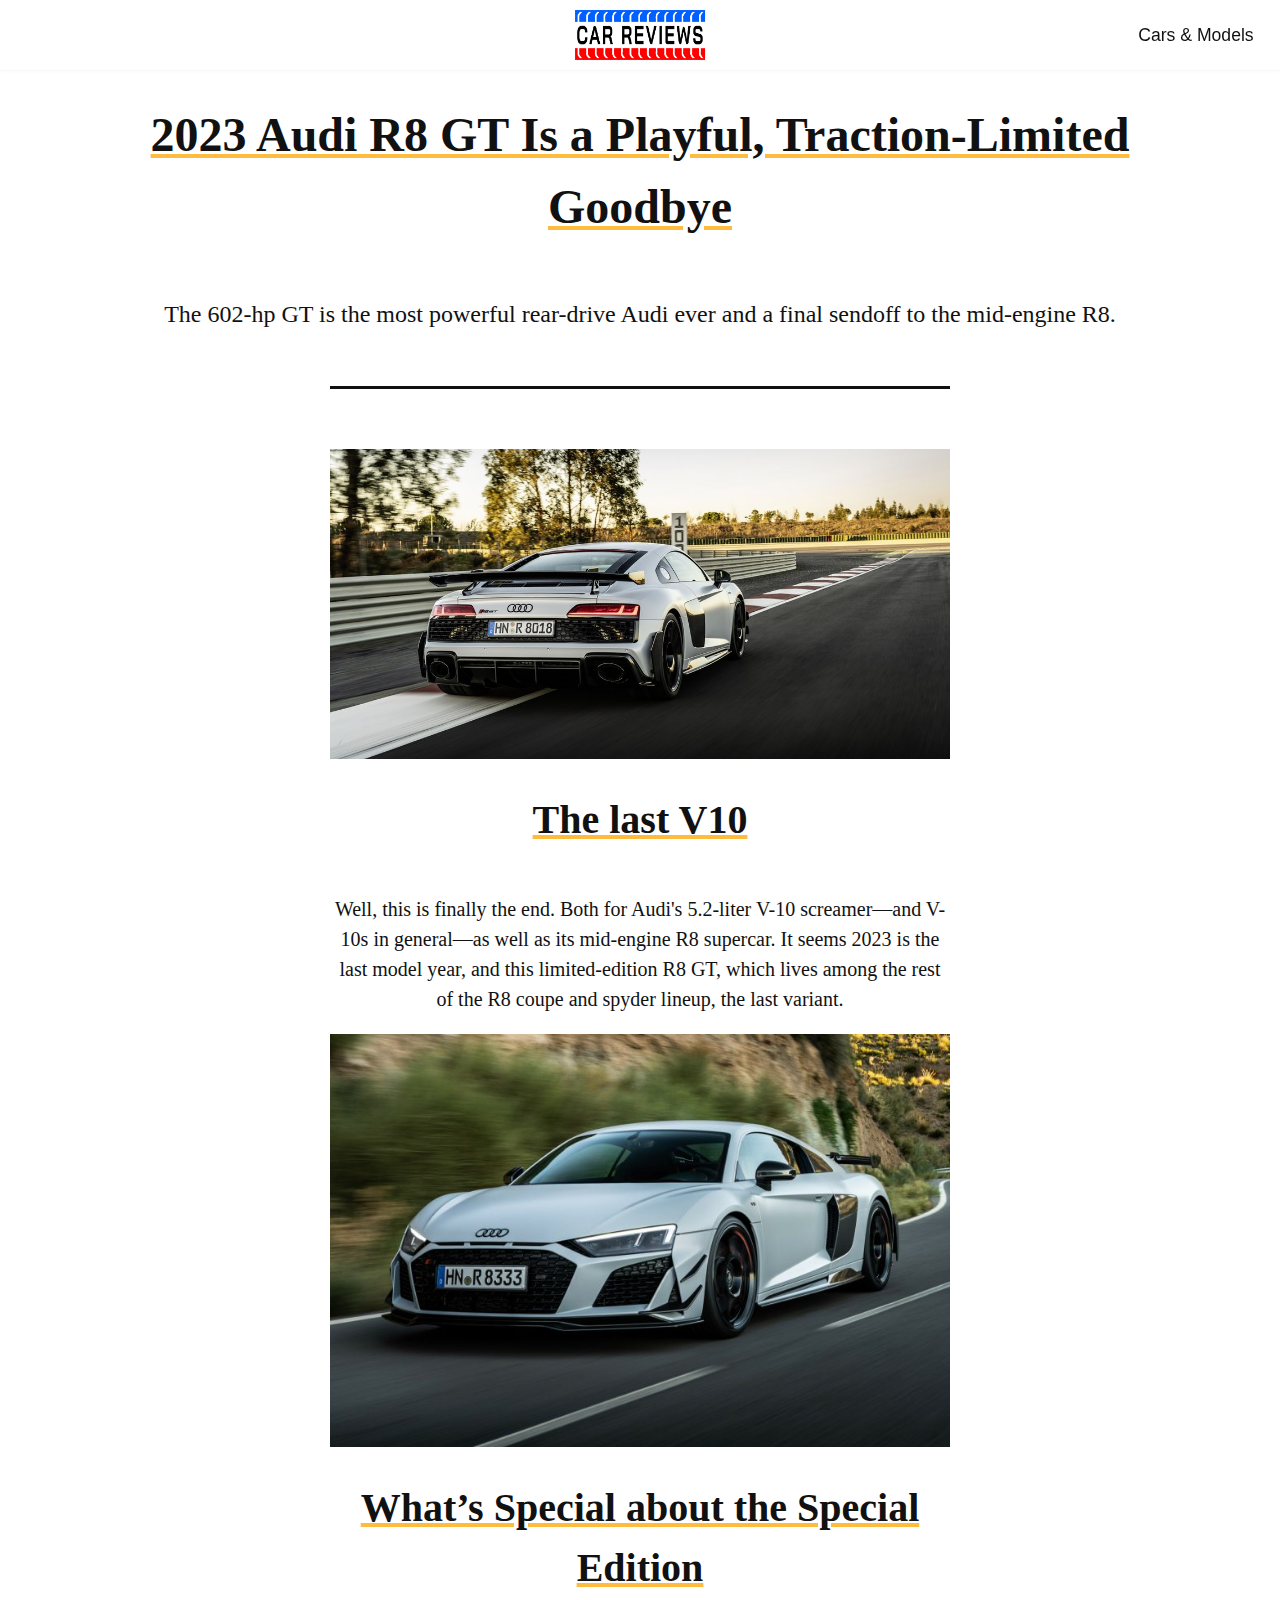
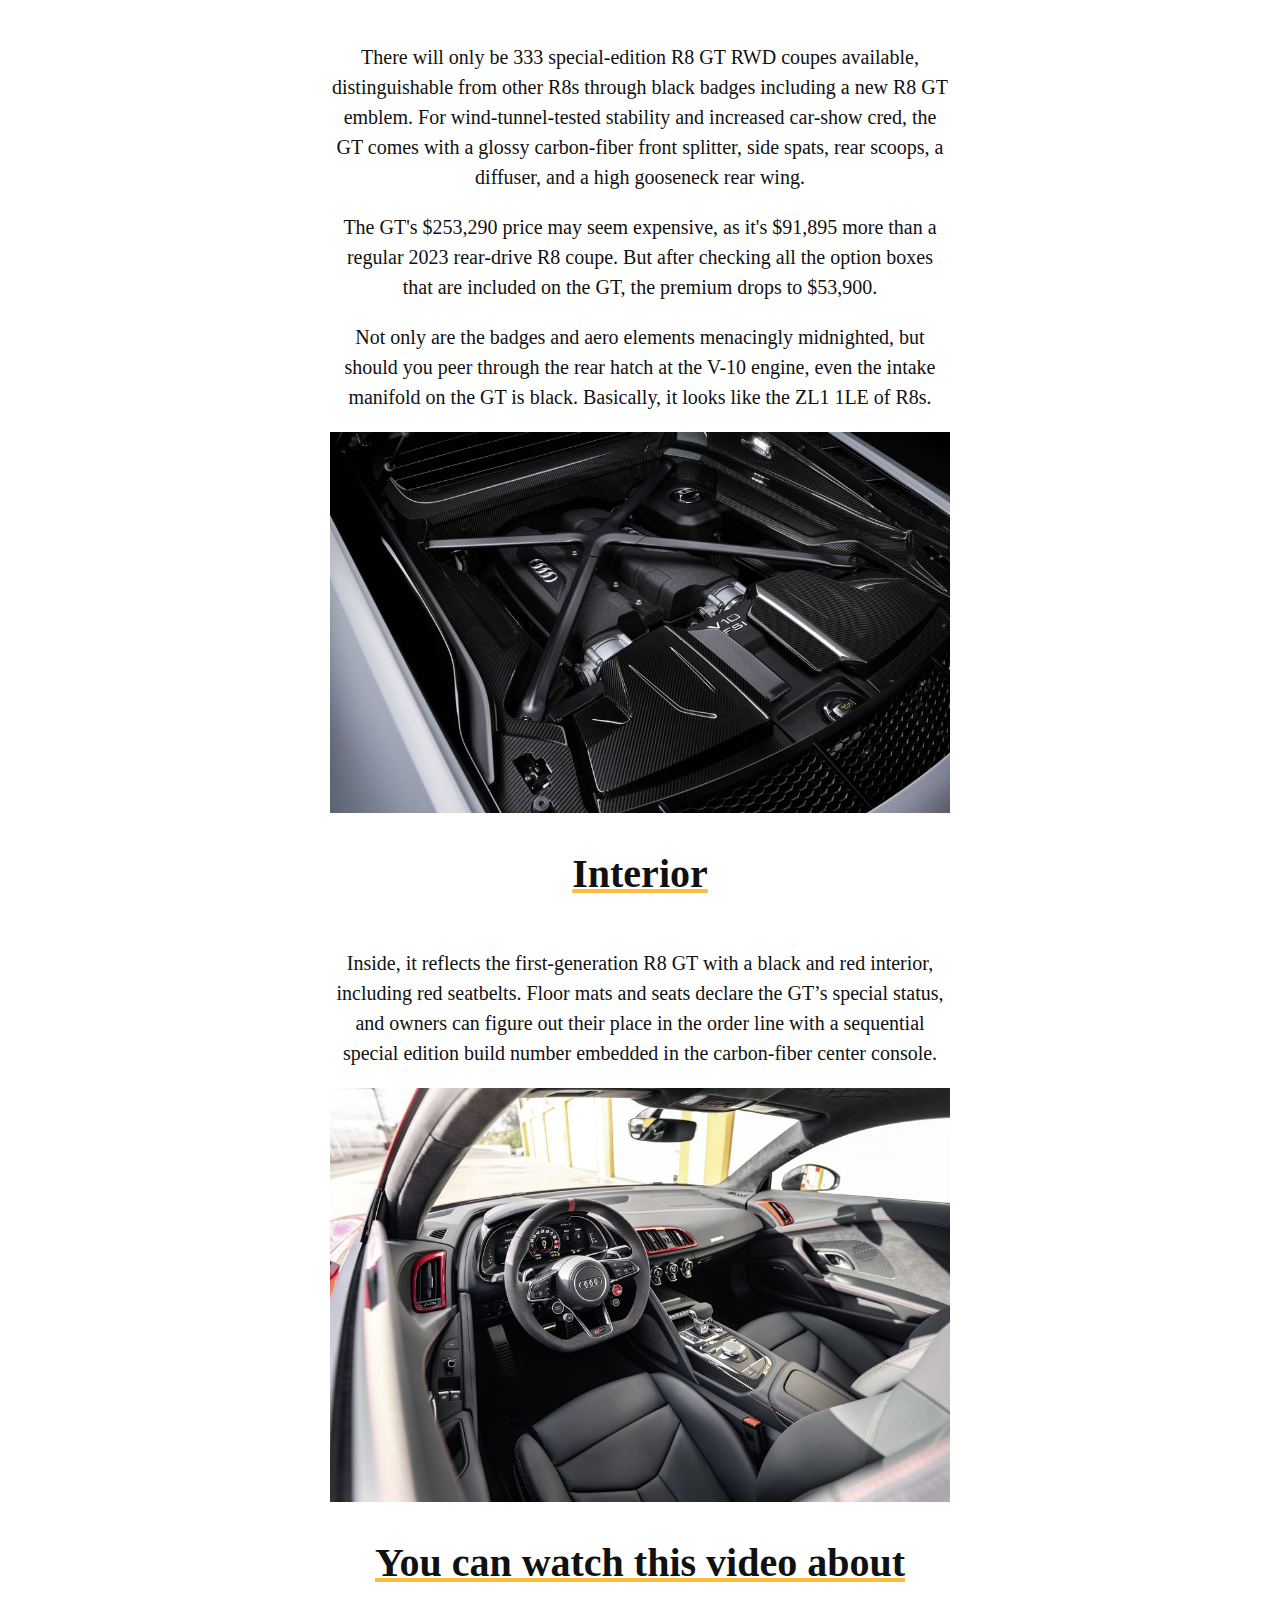
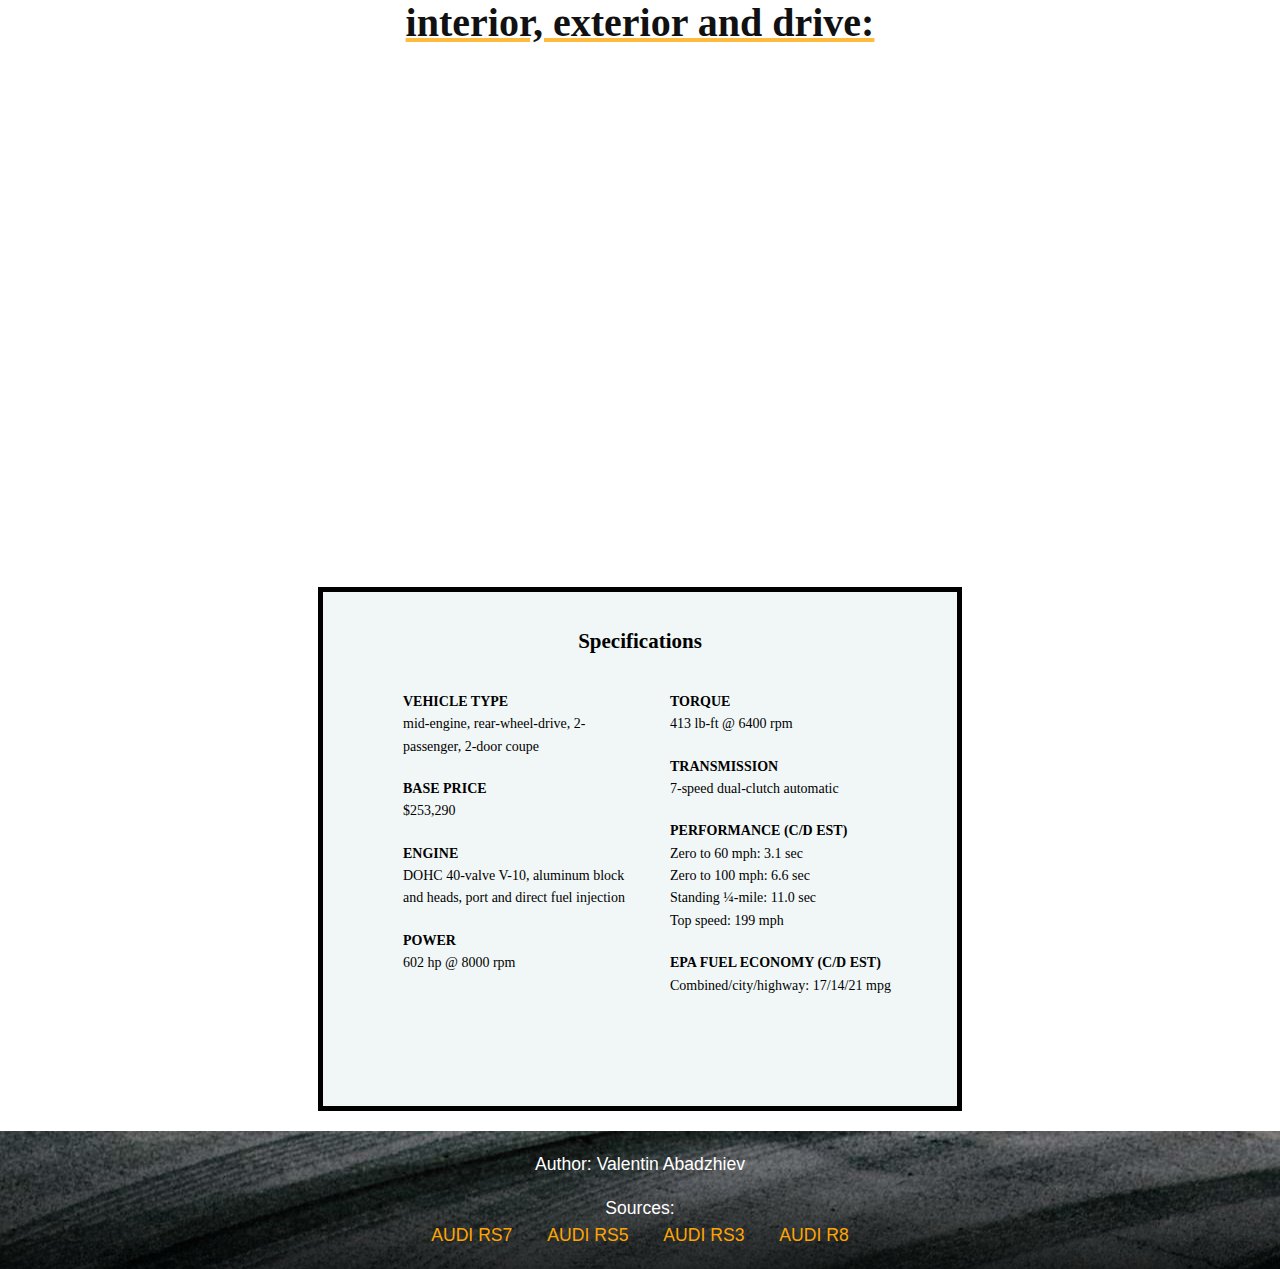
==== r8.html @ 46631bb7 "logo,nav" ====
<!DOCTYPE html>
<html>

<head>
	<link rel="stylesheet" href="picnic.css">
	<link rel="stylesheet" href="style.css">
	<meta charset="UTF-8">
	<title>Audi R8</title>
	<link rel="icon" type="png" href="snimki/favicon.png">
</head>

<body>
	<nav>
		<a href="index.html" class="brand">
			<img class="logo" src="snimki/logo-cars2.png" id="nav-img">
			
		</a>
		<input id="bmenub" type="checkbox" class="show">
		<label for="bmenub" class="burger pseudo button">Cars & Models</label>
		<div class="menu">
			<a href="r8.html" class="button icon-puzzle">Audi R8</a></li>
			<a href="rs7.html" class="button icon-puzzle">Audi RS7</a></li>
			<a href="rs5.html" class="button icon-puzzle">Audi RS5</a></li>
			<a href="rs3.html" class="button icon-puzzle">Audi RS3</a></li>
		</div>
	</nav>



	<div class="h1">
		<h1>2023 Audi R8 GT Is a Playful, Traction-Limited Goodbye</h1>
		<p>The 602-hp GT is the most powerful rear-drive Audi ever and a final sendoff to the mid-engine R8.</p>
	</div>

	<div class="row">
		<div class="column side"></div>

		<div class="column middle">
			<div class="liniq">
				<p></p>
			</div>

			<img src="snimki/r8.jpg">
			<h2>The last V10</h2>
			<p>Well, this is finally the end. Both for Audi's 5.2-liter V-10 screamer—and V-10s in general—as well as
				its
				mid-engine R8 supercar. It seems 2023 is the last model year, and this limited-edition R8 GT, which
				lives among
				the rest of the R8 coupe and spyder lineup, the last variant.</p>
			<img src="snimki/r8-1.jpg">
			<h2>What’s Special about the Special Edition</h2>
			<p>There will only be 333 special-edition R8 GT RWD coupes available, distinguishable from other R8s through
				black
				badges including a new R8 GT emblem. For wind-tunnel-tested stability and increased car-show cred, the
				GT comes
				with a glossy carbon-fiber front splitter, side spats, rear scoops, a diffuser, and a high gooseneck
				rear wing.
			</p>
			<p>The GT's $253,290 price may seem expensive, as it's $91,895 more than a regular 2023 rear-drive R8 coupe.
				But
				after checking all the option boxes that are included on the GT, the premium drops to $53,900.</p>
			<p>Not only are the badges and aero elements menacingly midnighted, but should you peer through the rear
				hatch at
				the V-10 engine, even the intake manifold on the GT is black. Basically, it looks like the ZL1 1LE of
				R8s.</p>
			<img src="snimki/r8-e.jpg">
			<h2>Interior</h2>
			<p>Inside, it reflects the first-generation R8 GT with a black and red interior, including red seatbelts.
				Floor mats
				and seats declare the GT’s special status, and owners can figure out their place in the order line with
				a
				sequential special edition build number embedded in the carbon-fiber center console.</p>
			<img src="snimki/r8-2.jpg">

			<h2>You can watch this video about interior, exterior and drive:</h2>
			<video></video>
			<iframe width="560" height="315" src="https://www.youtube.com/embed/-gvR2F6HpcY"
				title="YouTube video player" frameborder="0"
				allow="accelerometer; autoplay; clipboard-write; encrypted-media; gyroscope; picture-in-picture"
				allowfullscreen></iframe>
		</div>

	</div>
	<div class="specs">
		<h2>Specifications</h2>
		<div class="sp">
			<p><b>VEHICLE TYPE</b>
				<br>mid-engine, rear-wheel-drive, 2-passenger, 2-door coupe
			</p>
			<p><b>BASE PRICE</b>
				<br>$253,290
			</p>
			<p><b>ENGINE</b>
				<br>DOHC 40-valve V-10, aluminum block and heads, port and direct fuel injection
			</p>
			<p><b>POWER</b>
				<br> 602 hp @ 8000 rpm
			</p>
			<p><b>TORQUE</b>
				<br>413 lb-ft @ 6400 rpm
			</p>
			<p><b>TRANSMISSION</b>
				<br>7-speed dual-clutch automatic
			</p>
			<p><b>PERFORMANCE (C/D EST)</b>
				<br>Zero to 60 mph: 3.1 sec
				<br>Zero to 100 mph: 6.6 sec
				<br>Standing ¼-mile: 11.0 sec
				<br>Top speed: 199 mph
			</p>
			<p><b>EPA FUEL ECONOMY (C/D EST)</b>
				<br>Combined/city/highway: 17/14/21 mpg
			</p>
		</div>
	</div>
	<div class="column side">
	</div>
	<footer class="footer-index">
		<p>Author: Valentin Abadzhiev</p>
		<p>Sources:<br>
			<a href="https://www.caranddriver.com/reviews/a29212935/2020-audi-rs7-sportback-drive/" target="_blank">AUDI
				RS7</a>
			<a href="https://www.caranddriver.com/audi/rs5-2022" target="_blank">AUDI RS5</a>
			<a href="https://www.caranddriver.com/audi/rs3" target="_blank">AUDI RS3</a>
			<a href="https://www.caranddriver.com/reviews/a42026520/2023-audi-r8-gt-drive/" target="_blank">AUDI R8</a>
		<p>
	</footer>
</body>

</html>
---- picnic.css ----
html {
    font-family: sans-serif;
    -ms-text-size-adjust: 100%;
    -webkit-text-size-adjust: 100%
}

body {
    margin: 0
}

article,
aside,
details,
figcaption,
figure,
footer,
header,
hgroup,
main,
nav,
section,
summary {
    display: block
}

audio,
canvas,
progress,
video {
    display: inline-block;
    vertical-align: baseline
}

audio:not([controls]) {
    display: none;
    height: 0
}

[hidden],
template {
    display: none
}

a {
    background: transparent
}

a:active,
a:hover {
    outline: 0
}

abbr[title] {
    border-bottom: 1px dotted
}

b,
strong {
    font-weight: bold
}

dfn {
    font-style: italic
}

h1 {
    font-size: 2em;
    margin: .67em 0
}

mark {
    background: #fff;
    color: #111
}

small {
    font-size: 80%
}

sub,
sup {
    font-size: 75%;
    line-height: 0;
    position: relative;
    vertical-align: baseline
}

sup {
    top: -0.5em
}

sub {
    bottom: -0.25em
}

img {
    border: 0
}

svg:not(:root) {
    overflow: hidden
}

figure {
    margin: 1em 40px
}

hr {
    -moz-box-sizing: content-box;
    box-sizing: content-box;
    height: 0
}

pre {
    overflow: auto
}

code,
kbd,
pre,
samp {
    font-family: monospace, monospace;
    font-size: 1em
}

button,
input,
optgroup,
select,
textarea {
    color: inherit;
    font: inherit;
    margin: 0
}

button {
    overflow: visible
}

button,
select {
    text-transform: none
}

button,
html input[type=button],
input[type=reset],
input[type=submit] {
    -webkit-appearance: button;
    cursor: pointer
}

button[disabled],
input[disabled] {
    cursor: default
}

button::-moz-focus-inner,
input::-moz-focus-inner {
    border: 0;
    padding: 0
}

input {
    line-height: normal
}

input[type=checkbox],
input[type=radio] {
    box-sizing: border-box;
    padding: 0
}

input[type=number]::-webkit-inner-spin-button,
input[type=number]::-webkit-outer-spin-button {
    height: auto
}

input[type=search]::-webkit-search-cancel-button,
input[type=search]::-webkit-search-decoration {
    -webkit-appearance: none
}

fieldset {
    border: 0;
    padding: 0
}

legend {
    border: 0;
    padding: 0
}

textarea {
    overflow: auto
}

optgroup {
    font-weight: bold
}

table {
    border-collapse: collapse;
    border-spacing: 0
}

td,
th {
    padding: 0
}

* {
    box-sizing: inherit
}

html,
body {
    font-family: Arial, Helvetica, sans-serif;
    box-sizing: border-box;
    height: 100%
}

body {
    color: #111;
    font-size: 1.1em;
    line-height: 1.5;
    background: #fff
}

main {
    display: block
}

h1,
h2,
h3,
h4,
h5,
h6 {
    margin: 0;
    padding: .6em 0
}

li {
    margin: 0 0 .3em
}

a {
    color: #0074d9;
    text-decoration: none;
    box-shadow: none;
    transition: all .3s
}

code {
    padding: .3em .6em;
    font-size: .8em;
    background: #f5f5f5
}

pre {
    text-align: left;
    padding: .3em;
    background: #f5f5f5;
    border-radius: .2em
}

pre code {
    padding: 0
}

blockquote {
    padding: 0 0 0 1em;
    margin: 0 0 0 .1em;
    box-shadow: inset 5px 0 rgba(17, 17, 17, .3)
}

label {
    cursor: pointer
}

[class^=icon-]:before,
[class*=" icon-"]:before {
    margin: 0 .6em 0 0
}

i[class^=icon-]:before,
i[class*=" icon-"]:before {
    margin: 0
}

.dropimage,
button,
.button,
[type=submit],
.label,
[data-tooltip]:after {
    display: inline-block;
    text-align: center;
    letter-spacing: inherit;
    margin: 0;
    padding: .3em .9em;
    vertical-align: middle;
    background: #0074d9;
    color: #fff;
    border: 0;
    border-radius: .2em;
    width: auto;
    -webkit-touch-callout: none;
    -webkit-user-select: none;
    -khtml-user-select: none;
    -moz-user-select: none;
    -ms-user-select: none;
    user-select: none
}

.success.dropimage,
button.success,
.success.button,
.success[type=submit],
.success.label,
.success[data-tooltip]:after {
    background: #2ecc40
}

.warning.dropimage,
button.warning,
.warning.button,
.warning[type=submit],
.warning.label,
.warning[data-tooltip]:after {
    background: #ff851b
}

.error.dropimage,
button.error,
.error.button,
.error[type=submit],
.error.label,
.error[data-tooltip]:after {
    background: #ff4136
}

.pseudo.dropimage,
button.pseudo,
.pseudo.button,
.pseudo[type=submit],
.pseudo.label,
.pseudo[data-tooltip]:after {
    background-color: transparent;
    color: inherit
}

.label,
[data-tooltip]:after {
    font-size: .6em;
    padding: .4em .6em;
    margin-left: 1em;
    line-height: 1
}

.dropimage,
button,
.button,
[type=submit] {
    margin: .3em 0;
    cursor: pointer;
    transition: all .3s;
    border-radius: .2em;
    height: auto;
    vertical-align: baseline;
    box-shadow: 0 0 rgba(17, 17, 17, 0) inset
}

.dropimage:hover,
button:hover,
.button:hover,
[type=submit]:hover,
.dropimage:focus,
button:focus,
.button:focus,
[type=submit]:focus {
    box-shadow: inset 0 0 0 99em rgba(255, 255, 255, .2);
    border: 0
}

.pseudo.dropimage:hover,
button.pseudo:hover,
.pseudo.button:hover,
.pseudo[type=submit]:hover,
.pseudo.dropimage:focus,
button.pseudo:focus,
.pseudo.button:focus,
.pseudo[type=submit]:focus {
    box-shadow: inset 0 0 0 99em rgba(17, 17, 17, .1)
}

.active.dropimage,
button.active,
.active.button,
.active[type=submit],
.dropimage:active,
button:active,
.button:active,
[type=submit]:active {
    box-shadow: inset 0 0 0 99em rgba(17, 17, 17, .2)
}

[disabled].dropimage,
button[disabled],
[disabled].button,
[disabled][type=submit] {
    cursor: default;
    box-shadow: none;
    background: #aaa
}

:checked+.toggle,
:checked+.toggle:hover {
    box-shadow: inset 0 0 0 99em rgba(17, 17, 17, .2)
}

[type]+.toggle {
    padding: .3em .9em;
    margin-right: 0
}

[type]+.toggle:after,
[type]+.toggle:before {
    display: none
}

input,
textarea,
.select select {
    line-height: 1.5;
    margin: 0;
    height: 2.1em;
    padding: .3em .6em;
    border: 1px solid #aaa;
    background-color: #fff;
    border-radius: .2em;
    transition: all .3s;
    width: 100%
}

input:focus,
textarea:focus,
.select select:focus {
    border: 1px solid #0074d9;
    outline: 0
}

textarea {
    height: auto
}

[type=file],
[type=color] {
    cursor: pointer
}

[type=file] {
    height: auto
}

select {
    background: #fff url([data-uri]) no-repeat scroll 95% center/10px 15px;
    background-position: calc(100% - 15px) center;
    border: 1px solid #aaa;
    border-radius: .2em;
    cursor: pointer;
    width: 100%;
    height: 2.2em;
    box-sizing: border-box;
    padding: .3em .45em;
    transition: all .3s;
    -moz-appearance: none;
    -webkit-appearance: none;
    appearance: none
}

select::-ms-expand {
    display: none
}

select:focus,
select:active {
    border: 1px solid #0074d9;
    transition: outline 0s
}

select:-moz-focusring {
    color: transparent;
    text-shadow: 0 0 0 #111
}

select option {
    font-size: inherit;
    padding: .45em
}

select[multiple] {
    height: auto;
    background: none;
    padding: 0
}

[type=checkbox],
[type=radio] {
    opacity: 0;
    width: 0;
    position: absolute;
    display: inline-block
}

[type=checkbox]+.checkable:hover:before,
[type=radio]+.checkable:hover:before,
[type=checkbox]:focus+.checkable:before,
[type=radio]:focus+.checkable:before {
    border: 1px solid #0074d9
}

[type=checkbox]+.checkable,
[type=radio]+.checkable {
    position: relative;
    cursor: pointer;
    padding-left: 1.5em;
    margin-right: .6em
}

[type=checkbox]+.checkable:before,
[type=radio]+.checkable:before,
[type=checkbox]+.checkable:after,
[type=radio]+.checkable:after {
    content: "";
    position: absolute;
    display: inline-block;
    left: 0;
    top: 50%;
    transform: translateY(-50%);
    font-size: 1em;
    line-height: 1em;
    color: transparent;
    font-family: sans;
    text-align: center;
    box-sizing: border-box;
    width: 1em;
    height: 1em;
    border-radius: 50%;
    transition: all .3s
}

[type=checkbox]+.checkable:before,
[type=radio]+.checkable:before {
    border: 1px solid #aaa
}

[type=checkbox]:checked+.checkable:after,
[type=radio]:checked+.checkable:after {
    background: #111;
    transform: scale(0.5) translateY(-100%)
}

[type=checkbox]+.checkable:before {
    border-radius: .2em
}

[type=checkbox]+.checkable:after {
    content: "✔";
    background: none;
    transform: scale(2) translateY(-25%);
    visibility: hidden;
    opacity: 0
}

[type=checkbox]:checked+.checkable:after {
    color: #111;
    background: none;
    transform: translateY(-50%);
    transition: all .3s;
    visibility: visible;
    opacity: 1
}

table {
    text-align: left
}

td,
th {
    padding: .3em 2.4em .3em .6em
}

th {
    text-align: left;
    font-weight: 900;
    color: #fff;
    background-color: #0074d9
}

.success th {
    background-color: #2ecc40
}

.warning th {
    background-color: #ff851b
}

.error th {
    background-color: #ff4136
}

.dull th {
    background-color: #aaa
}

tr:nth-child(even) {
    background: rgba(17, 17, 17, .05)
}

.flex {
    display: -ms-flexbox;
    display: flex;
    margin-left: -0.6em;
    width: calc(100% + 0.6em);
    flex-wrap: wrap;
    transition: all .3s ease
}

.flex>* {
    box-sizing: border-box;
    flex: 1 1 auto;
    padding-left: .6em;
    padding-bottom: .6em
}

.flex[class*=one]>*,
.flex[class*=two]>*,
.flex[class*=three]>*,
.flex[class*=four]>*,
.flex[class*=five]>*,
.flex[class*=six]>*,
.flex[class*=seven]>*,
.flex[class*=eight]>*,
.flex[class*=nine]>*,
.flex[class*=ten]>*,
.flex[class*=eleven]>*,
.flex[class*=twelve]>* {
    flex-grow: 0
}

.flex.grow>* {
    flex-grow: 1
}

.center {
    justify-content: center
}

.one>* {
    width: 100%
}

.two>* {
    width: 50%
}

.three>* {
    width: 33.33333%
}

.four>* {
    width: 25%
}

.five>* {
    width: 20%
}

.six>* {
    width: 16.66666%
}

.seven>* {
    width: 14.28571%
}

.eight>* {
    width: 12.5%
}

.nine>* {
    width: 11.11111%
}

.ten>* {
    width: 10%
}

.eleven>* {
    width: 9.09091%
}

.twelve>* {
    width: 8.33333%
}

@media all and (min-width: 500px) {
    .one-500>* {
        width: 100%
    }

    .two-500>* {
        width: 50%
    }

    .three-500>* {
        width: 33.33333%
    }

    .four-500>* {
        width: 25%
    }

    .five-500>* {
        width: 20%
    }

    .six-500>* {
        width: 16.66666%
    }

    .seven-500>* {
        width: 14.28571%
    }

    .eight-500>* {
        width: 12.5%
    }

    .nine-500>* {
        width: 11.11111%
    }

    .ten-500>* {
        width: 10%
    }

    .eleven-500>* {
        width: 9.09091%
    }

    .twelve-500>* {
        width: 8.33333%
    }
}

@media all and (min-width: 600px) {
    .one-600>* {
        width: 100%
    }

    .two-600>* {
        width: 50%
    }

    .three-600>* {
        width: 33.33333%
    }

    .four-600>* {
        width: 25%
    }

    .five-600>* {
        width: 20%
    }

    .six-600>* {
        width: 16.66666%
    }

    .seven-600>* {
        width: 14.28571%
    }

    .eight-600>* {
        width: 12.5%
    }

    .nine-600>* {
        width: 11.11111%
    }

    .ten-600>* {
        width: 10%
    }

    .eleven-600>* {
        width: 9.09091%
    }

    .twelve-600>* {
        width: 8.33333%
    }
}

@media all and (min-width: 700px) {
    .one-700>* {
        width: 100%
    }

    .two-700>* {
        width: 50%
    }

    .three-700>* {
        width: 33.33333%
    }

    .four-700>* {
        width: 25%
    }

    .five-700>* {
        width: 20%
    }

    .six-700>* {
        width: 16.66666%
    }

    .seven-700>* {
        width: 14.28571%
    }

    .eight-700>* {
        width: 12.5%
    }

    .nine-700>* {
        width: 11.11111%
    }

    .ten-700>* {
        width: 10%
    }

    .eleven-700>* {
        width: 9.09091%
    }

    .twelve-700>* {
        width: 8.33333%
    }
}

@media all and (min-width: 800px) {
    .one-800>* {
        width: 100%
    }

    .two-800>* {
        width: 50%
    }

    .three-800>* {
        width: 33.33333%
    }

    .four-800>* {
        width: 25%
    }

    .five-800>* {
        width: 20%
    }

    .six-800>* {
        width: 16.66666%
    }

    .seven-800>* {
        width: 14.28571%
    }

    .eight-800>* {
        width: 12.5%
    }

    .nine-800>* {
        width: 11.11111%
    }

    .ten-800>* {
        width: 10%
    }

    .eleven-800>* {
        width: 9.09091%
    }

    .twelve-800>* {
        width: 8.33333%
    }
}

@media all and (min-width: 900px) {
    .one-900>* {
        width: 100%
    }

    .two-900>* {
        width: 50%
    }

    .three-900>* {
        width: 33.33333%
    }

    .four-900>* {
        width: 25%
    }

    .five-900>* {
        width: 20%
    }

    .six-900>* {
        width: 16.66666%
    }

    .seven-900>* {
        width: 14.28571%
    }

    .eight-900>* {
        width: 12.5%
    }

    .nine-900>* {
        width: 11.11111%
    }

    .ten-900>* {
        width: 10%
    }

    .eleven-900>* {
        width: 9.09091%
    }

    .twelve-900>* {
        width: 8.33333%
    }
}

@media all and (min-width: 1000px) {
    .one-1000>* {
        width: 100%
    }

    .two-1000>* {
        width: 50%
    }

    .three-1000>* {
        width: 33.33333%
    }

    .four-1000>* {
        width: 25%
    }

    .five-1000>* {
        width: 20%
    }

    .six-1000>* {
        width: 16.66666%
    }

    .seven-1000>* {
        width: 14.28571%
    }

    .eight-1000>* {
        width: 12.5%
    }

    .nine-1000>* {
        width: 11.11111%
    }

    .ten-1000>* {
        width: 10%
    }

    .eleven-1000>* {
        width: 9.09091%
    }

    .twelve-1000>* {
        width: 8.33333%
    }
}

@media all and (min-width: 1100px) {
    .one-1100>* {
        width: 100%
    }

    .two-1100>* {
        width: 50%
    }

    .three-1100>* {
        width: 33.33333%
    }

    .four-1100>* {
        width: 25%
    }

    .five-1100>* {
        width: 20%
    }

    .six-1100>* {
        width: 16.66666%
    }

    .seven-1100>* {
        width: 14.28571%
    }

    .eight-1100>* {
        width: 12.5%
    }

    .nine-1100>* {
        width: 11.11111%
    }

    .ten-1100>* {
        width: 10%
    }

    .eleven-1100>* {
        width: 9.09091%
    }

    .twelve-1100>* {
        width: 8.33333%
    }
}

@media all and (min-width: 1200px) {
    .one-1200>* {
        width: 100%
    }

    .two-1200>* {
        width: 50%
    }

    .three-1200>* {
        width: 33.33333%
    }

    .four-1200>* {
        width: 25%
    }

    .five-1200>* {
        width: 20%
    }

    .six-1200>* {
        width: 16.66666%
    }

    .seven-1200>* {
        width: 14.28571%
    }

    .eight-1200>* {
        width: 12.5%
    }

    .nine-1200>* {
        width: 11.11111%
    }

    .ten-1200>* {
        width: 10%
    }

    .eleven-1200>* {
        width: 9.09091%
    }

    .twelve-1200>* {
        width: 8.33333%
    }
}

@media all and (min-width: 1300px) {
    .one-1300>* {
        width: 100%
    }

    .two-1300>* {
        width: 50%
    }

    .three-1300>* {
        width: 33.33333%
    }

    .four-1300>* {
        width: 25%
    }

    .five-1300>* {
        width: 20%
    }

    .six-1300>* {
        width: 16.66666%
    }

    .seven-1300>* {
        width: 14.28571%
    }

    .eight-1300>* {
        width: 12.5%
    }

    .nine-1300>* {
        width: 11.11111%
    }

    .ten-1300>* {
        width: 10%
    }

    .eleven-1300>* {
        width: 9.09091%
    }

    .twelve-1300>* {
        width: 8.33333%
    }
}

@media all and (min-width: 1400px) {
    .one-1400>* {
        width: 100%
    }

    .two-1400>* {
        width: 50%
    }

    .three-1400>* {
        width: 33.33333%
    }

    .four-1400>* {
        width: 25%
    }

    .five-1400>* {
        width: 20%
    }

    .six-1400>* {
        width: 16.66666%
    }

    .seven-1400>* {
        width: 14.28571%
    }

    .eight-1400>* {
        width: 12.5%
    }

    .nine-1400>* {
        width: 11.11111%
    }

    .ten-1400>* {
        width: 10%
    }

    .eleven-1400>* {
        width: 9.09091%
    }

    .twelve-1400>* {
        width: 8.33333%
    }
}

@media all and (min-width: 1500px) {
    .one-1500>* {
        width: 100%
    }

    .two-1500>* {
        width: 50%
    }

    .three-1500>* {
        width: 33.33333%
    }

    .four-1500>* {
        width: 25%
    }

    .five-1500>* {
        width: 20%
    }

    .six-1500>* {
        width: 16.66666%
    }

    .seven-1500>* {
        width: 14.28571%
    }

    .eight-1500>* {
        width: 12.5%
    }

    .nine-1500>* {
        width: 11.11111%
    }

    .ten-1500>* {
        width: 10%
    }

    .eleven-1500>* {
        width: 9.09091%
    }

    .twelve-1500>* {
        width: 8.33333%
    }
}

@media all and (min-width: 1600px) {
    .one-1600>* {
        width: 100%
    }

    .two-1600>* {
        width: 50%
    }

    .three-1600>* {
        width: 33.33333%
    }

    .four-1600>* {
        width: 25%
    }

    .five-1600>* {
        width: 20%
    }

    .six-1600>* {
        width: 16.66666%
    }

    .seven-1600>* {
        width: 14.28571%
    }

    .eight-1600>* {
        width: 12.5%
    }

    .nine-1600>* {
        width: 11.11111%
    }

    .ten-1600>* {
        width: 10%
    }

    .eleven-1600>* {
        width: 9.09091%
    }

    .twelve-1600>* {
        width: 8.33333%
    }
}

@media all and (min-width: 1700px) {
    .one-1700>* {
        width: 100%
    }

    .two-1700>* {
        width: 50%
    }

    .three-1700>* {
        width: 33.33333%
    }

    .four-1700>* {
        width: 25%
    }

    .five-1700>* {
        width: 20%
    }

    .six-1700>* {
        width: 16.66666%
    }

    .seven-1700>* {
        width: 14.28571%
    }

    .eight-1700>* {
        width: 12.5%
    }

    .nine-1700>* {
        width: 11.11111%
    }

    .ten-1700>* {
        width: 10%
    }

    .eleven-1700>* {
        width: 9.09091%
    }

    .twelve-1700>* {
        width: 8.33333%
    }
}

@media all and (min-width: 1800px) {
    .one-1800>* {
        width: 100%
    }

    .two-1800>* {
        width: 50%
    }

    .three-1800>* {
        width: 33.33333%
    }

    .four-1800>* {
        width: 25%
    }

    .five-1800>* {
        width: 20%
    }

    .six-1800>* {
        width: 16.66666%
    }

    .seven-1800>* {
        width: 14.28571%
    }

    .eight-1800>* {
        width: 12.5%
    }

    .nine-1800>* {
        width: 11.11111%
    }

    .ten-1800>* {
        width: 10%
    }

    .eleven-1800>* {
        width: 9.09091%
    }

    .twelve-1800>* {
        width: 8.33333%
    }
}

@media all and (min-width: 1900px) {
    .one-1900>* {
        width: 100%
    }

    .two-1900>* {
        width: 50%
    }

    .three-1900>* {
        width: 33.33333%
    }

    .four-1900>* {
        width: 25%
    }

    .five-1900>* {
        width: 20%
    }

    .six-1900>* {
        width: 16.66666%
    }

    .seven-1900>* {
        width: 14.28571%
    }

    .eight-1900>* {
        width: 12.5%
    }

    .nine-1900>* {
        width: 11.11111%
    }

    .ten-1900>* {
        width: 10%
    }

    .eleven-1900>* {
        width: 9.09091%
    }

    .twelve-1900>* {
        width: 8.33333%
    }
}

@media all and (min-width: 2000px) {
    .one-2000>* {
        width: 100%
    }

    .two-2000>* {
        width: 50%
    }

    .three-2000>* {
        width: 33.33333%
    }

    .four-2000>* {
        width: 25%
    }

    .five-2000>* {
        width: 20%
    }

    .six-2000>* {
        width: 16.66666%
    }

    .seven-2000>* {
        width: 14.28571%
    }

    .eight-2000>* {
        width: 12.5%
    }

    .nine-2000>* {
        width: 11.11111%
    }

    .ten-2000>* {
        width: 10%
    }

    .eleven-2000>* {
        width: 9.09091%
    }

    .twelve-2000>* {
        width: 8.33333%
    }
}

.full {
    width: 100%
}

.half {
    width: 50%
}

.third {
    width: 33.33333%
}

.two-third {
    width: 66.66666%
}

.fourth {
    width: 25%
}

.three-fourth {
    width: 75%
}

.fifth {
    width: 20%
}

.two-fifth {
    width: 40%
}

.three-fifth {
    width: 60%
}

.four-fifth {
    width: 80%
}

.sixth {
    width: 16.66666%
}

.none {
    display: none
}

@media all and (min-width: 500px) {
    .full-500 {
        width: 100%;
        display: block
    }

    .half-500 {
        width: 50%;
        display: block
    }

    .third-500 {
        width: 33.33333%;
        display: block
    }

    .two-third-500 {
        width: 66.66666%;
        display: block
    }

    .fourth-500 {
        width: 25%;
        display: block
    }

    .three-fourth-500 {
        width: 75%;
        display: block
    }

    .fifth-500 {
        width: 20%;
        display: block
    }

    .two-fifth-500 {
        width: 40%;
        display: block
    }

    .three-fifth-500 {
        width: 60%;
        display: block
    }

    .four-fifth-500 {
        width: 80%;
        display: block
    }

    .sixth-500 {
        width: 16.66666%;
        display: block
    }
}

@media all and (min-width: 600px) {
    .full-600 {
        width: 100%;
        display: block
    }

    .half-600 {
        width: 50%;
        display: block
    }

    .third-600 {
        width: 33.33333%;
        display: block
    }

    .two-third-600 {
        width: 66.66666%;
        display: block
    }

    .fourth-600 {
        width: 25%;
        display: block
    }

    .three-fourth-600 {
        width: 75%;
        display: block
    }

    .fifth-600 {
        width: 20%;
        display: block
    }

    .two-fifth-600 {
        width: 40%;
        display: block
    }

    .three-fifth-600 {
        width: 60%;
        display: block
    }

    .four-fifth-600 {
        width: 80%;
        display: block
    }

    .sixth-600 {
        width: 16.66666%;
        display: block
    }
}

@media all and (min-width: 700px) {
    .full-700 {
        width: 100%;
        display: block
    }

    .half-700 {
        width: 50%;
        display: block
    }

    .third-700 {
        width: 33.33333%;
        display: block
    }

    .two-third-700 {
        width: 66.66666%;
        display: block
    }

    .fourth-700 {
        width: 25%;
        display: block
    }

    .three-fourth-700 {
        width: 75%;
        display: block
    }

    .fifth-700 {
        width: 20%;
        display: block
    }

    .two-fifth-700 {
        width: 40%;
        display: block
    }

    .three-fifth-700 {
        width: 60%;
        display: block
    }

    .four-fifth-700 {
        width: 80%;
        display: block
    }

    .sixth-700 {
        width: 16.66666%;
        display: block
    }
}

@media all and (min-width: 800px) {
    .full-800 {
        width: 100%;
        display: block
    }

    .half-800 {
        width: 50%;
        display: block
    }

    .third-800 {
        width: 33.33333%;
        display: block
    }

    .two-third-800 {
        width: 66.66666%;
        display: block
    }

    .fourth-800 {
        width: 25%;
        display: block
    }

    .three-fourth-800 {
        width: 75%;
        display: block
    }

    .fifth-800 {
        width: 20%;
        display: block
    }

    .two-fifth-800 {
        width: 40%;
        display: block
    }

    .three-fifth-800 {
        width: 60%;
        display: block
    }

    .four-fifth-800 {
        width: 80%;
        display: block
    }

    .sixth-800 {
        width: 16.66666%;
        display: block
    }
}

@media all and (min-width: 900px) {
    .full-900 {
        width: 100%;
        display: block
    }

    .half-900 {
        width: 50%;
        display: block
    }

    .third-900 {
        width: 33.33333%;
        display: block
    }

    .two-third-900 {
        width: 66.66666%;
        display: block
    }

    .fourth-900 {
        width: 25%;
        display: block
    }

    .three-fourth-900 {
        width: 75%;
        display: block
    }

    .fifth-900 {
        width: 20%;
        display: block
    }

    .two-fifth-900 {
        width: 40%;
        display: block
    }

    .three-fifth-900 {
        width: 60%;
        display: block
    }

    .four-fifth-900 {
        width: 80%;
        display: block
    }

    .sixth-900 {
        width: 16.66666%;
        display: block
    }
}

@media all and (min-width: 1000px) {
    .full-1000 {
        width: 100%;
        display: block
    }

    .half-1000 {
        width: 50%;
        display: block
    }

    .third-1000 {
        width: 33.33333%;
        display: block
    }

    .two-third-1000 {
        width: 66.66666%;
        display: block
    }

    .fourth-1000 {
        width: 25%;
        display: block
    }

    .three-fourth-1000 {
        width: 75%;
        display: block
    }

    .fifth-1000 {
        width: 20%;
        display: block
    }

    .two-fifth-1000 {
        width: 40%;
        display: block
    }

    .three-fifth-1000 {
        width: 60%;
        display: block
    }

    .four-fifth-1000 {
        width: 80%;
        display: block
    }

    .sixth-1000 {
        width: 16.66666%;
        display: block
    }
}

@media all and (min-width: 1100px) {
    .full-1100 {
        width: 100%;
        display: block
    }

    .half-1100 {
        width: 50%;
        display: block
    }

    .third-1100 {
        width: 33.33333%;
        display: block
    }

    .two-third-1100 {
        width: 66.66666%;
        display: block
    }

    .fourth-1100 {
        width: 25%;
        display: block
    }

    .three-fourth-1100 {
        width: 75%;
        display: block
    }

    .fifth-1100 {
        width: 20%;
        display: block
    }

    .two-fifth-1100 {
        width: 40%;
        display: block
    }

    .three-fifth-1100 {
        width: 60%;
        display: block
    }

    .four-fifth-1100 {
        width: 80%;
        display: block
    }

    .sixth-1100 {
        width: 16.66666%;
        display: block
    }
}

@media all and (min-width: 1200px) {
    .full-1200 {
        width: 100%;
        display: block
    }

    .half-1200 {
        width: 50%;
        display: block
    }

    .third-1200 {
        width: 33.33333%;
        display: block
    }

    .two-third-1200 {
        width: 66.66666%;
        display: block
    }

    .fourth-1200 {
        width: 25%;
        display: block
    }

    .three-fourth-1200 {
        width: 75%;
        display: block
    }

    .fifth-1200 {
        width: 20%;
        display: block
    }

    .two-fifth-1200 {
        width: 40%;
        display: block
    }

    .three-fifth-1200 {
        width: 60%;
        display: block
    }

    .four-fifth-1200 {
        width: 80%;
        display: block
    }

    .sixth-1200 {
        width: 16.66666%;
        display: block
    }
}

@media all and (min-width: 1300px) {
    .full-1300 {
        width: 100%;
        display: block
    }

    .half-1300 {
        width: 50%;
        display: block
    }

    .third-1300 {
        width: 33.33333%;
        display: block
    }

    .two-third-1300 {
        width: 66.66666%;
        display: block
    }

    .fourth-1300 {
        width: 25%;
        display: block
    }

    .three-fourth-1300 {
        width: 75%;
        display: block
    }

    .fifth-1300 {
        width: 20%;
        display: block
    }

    .two-fifth-1300 {
        width: 40%;
        display: block
    }

    .three-fifth-1300 {
        width: 60%;
        display: block
    }

    .four-fifth-1300 {
        width: 80%;
        display: block
    }

    .sixth-1300 {
        width: 16.66666%;
        display: block
    }
}

@media all and (min-width: 1400px) {
    .full-1400 {
        width: 100%;
        display: block
    }

    .half-1400 {
        width: 50%;
        display: block
    }

    .third-1400 {
        width: 33.33333%;
        display: block
    }

    .two-third-1400 {
        width: 66.66666%;
        display: block
    }

    .fourth-1400 {
        width: 25%;
        display: block
    }

    .three-fourth-1400 {
        width: 75%;
        display: block
    }

    .fifth-1400 {
        width: 20%;
        display: block
    }

    .two-fifth-1400 {
        width: 40%;
        display: block
    }

    .three-fifth-1400 {
        width: 60%;
        display: block
    }

    .four-fifth-1400 {
        width: 80%;
        display: block
    }

    .sixth-1400 {
        width: 16.66666%;
        display: block
    }
}

@media all and (min-width: 1500px) {
    .full-1500 {
        width: 100%;
        display: block
    }

    .half-1500 {
        width: 50%;
        display: block
    }

    .third-1500 {
        width: 33.33333%;
        display: block
    }

    .two-third-1500 {
        width: 66.66666%;
        display: block
    }

    .fourth-1500 {
        width: 25%;
        display: block
    }

    .three-fourth-1500 {
        width: 75%;
        display: block
    }

    .fifth-1500 {
        width: 20%;
        display: block
    }

    .two-fifth-1500 {
        width: 40%;
        display: block
    }

    .three-fifth-1500 {
        width: 60%;
        display: block
    }

    .four-fifth-1500 {
        width: 80%;
        display: block
    }

    .sixth-1500 {
        width: 16.66666%;
        display: block
    }
}

@media all and (min-width: 1600px) {
    .full-1600 {
        width: 100%;
        display: block
    }

    .half-1600 {
        width: 50%;
        display: block
    }

    .third-1600 {
        width: 33.33333%;
        display: block
    }

    .two-third-1600 {
        width: 66.66666%;
        display: block
    }

    .fourth-1600 {
        width: 25%;
        display: block
    }

    .three-fourth-1600 {
        width: 75%;
        display: block
    }

    .fifth-1600 {
        width: 20%;
        display: block
    }

    .two-fifth-1600 {
        width: 40%;
        display: block
    }

    .three-fifth-1600 {
        width: 60%;
        display: block
    }

    .four-fifth-1600 {
        width: 80%;
        display: block
    }

    .sixth-1600 {
        width: 16.66666%;
        display: block
    }
}

@media all and (min-width: 1700px) {
    .full-1700 {
        width: 100%;
        display: block
    }

    .half-1700 {
        width: 50%;
        display: block
    }

    .third-1700 {
        width: 33.33333%;
        display: block
    }

    .two-third-1700 {
        width: 66.66666%;
        display: block
    }

    .fourth-1700 {
        width: 25%;
        display: block
    }

    .three-fourth-1700 {
        width: 75%;
        display: block
    }

    .fifth-1700 {
        width: 20%;
        display: block
    }

    .two-fifth-1700 {
        width: 40%;
        display: block
    }

    .three-fifth-1700 {
        width: 60%;
        display: block
    }

    .four-fifth-1700 {
        width: 80%;
        display: block
    }

    .sixth-1700 {
        width: 16.66666%;
        display: block
    }
}

@media all and (min-width: 1800px) {
    .full-1800 {
        width: 100%;
        display: block
    }

    .half-1800 {
        width: 50%;
        display: block
    }

    .third-1800 {
        width: 33.33333%;
        display: block
    }

    .two-third-1800 {
        width: 66.66666%;
        display: block
    }

    .fourth-1800 {
        width: 25%;
        display: block
    }

    .three-fourth-1800 {
        width: 75%;
        display: block
    }

    .fifth-1800 {
        width: 20%;
        display: block
    }

    .two-fifth-1800 {
        width: 40%;
        display: block
    }

    .three-fifth-1800 {
        width: 60%;
        display: block
    }

    .four-fifth-1800 {
        width: 80%;
        display: block
    }

    .sixth-1800 {
        width: 16.66666%;
        display: block
    }
}

@media all and (min-width: 1900px) {
    .full-1900 {
        width: 100%;
        display: block
    }

    .half-1900 {
        width: 50%;
        display: block
    }

    .third-1900 {
        width: 33.33333%;
        display: block
    }

    .two-third-1900 {
        width: 66.66666%;
        display: block
    }

    .fourth-1900 {
        width: 25%;
        display: block
    }

    .three-fourth-1900 {
        width: 75%;
        display: block
    }

    .fifth-1900 {
        width: 20%;
        display: block
    }

    .two-fifth-1900 {
        width: 40%;
        display: block
    }

    .three-fifth-1900 {
        width: 60%;
        display: block
    }

    .four-fifth-1900 {
        width: 80%;
        display: block
    }

    .sixth-1900 {
        width: 16.66666%;
        display: block
    }
}

@media all and (min-width: 2000px) {
    .full-2000 {
        width: 100%;
        display: block
    }

    .half-2000 {
        width: 50%;
        display: block
    }

    .third-2000 {
        width: 33.33333%;
        display: block
    }

    .two-third-2000 {
        width: 66.66666%;
        display: block
    }

    .fourth-2000 {
        width: 25%;
        display: block
    }

    .three-fourth-2000 {
        width: 75%;
        display: block
    }

    .fifth-2000 {
        width: 20%;
        display: block
    }

    .two-fifth-2000 {
        width: 40%;
        display: block
    }

    .three-fifth-2000 {
        width: 60%;
        display: block
    }

    .four-fifth-2000 {
        width: 80%;
        display: block
    }

    .sixth-2000 {
        width: 16.66666%;
        display: block
    }
}

@media all and (min-width: 500px) {
    .none-500 {
        display: none
    }
}

@media all and (min-width: 600px) {
    .none-600 {
        display: none
    }
}

@media all and (min-width: 700px) {
    .none-700 {
        display: none
    }
}

@media all and (min-width: 800px) {
    .none-800 {
        display: none
    }
}

@media all and (min-width: 900px) {
    .none-900 {
        display: none
    }
}

@media all and (min-width: 1000px) {
    .none-1000 {
        display: none
    }
}

@media all and (min-width: 1100px) {
    .none-1100 {
        display: none
    }
}

@media all and (min-width: 1200px) {
    .none-1200 {
        display: none
    }
}

@media all and (min-width: 1300px) {
    .none-1300 {
        display: none
    }
}

@media all and (min-width: 1400px) {
    .none-1400 {
        display: none
    }
}

@media all and (min-width: 1500px) {
    .none-1500 {
        display: none
    }
}

@media all and (min-width: 1600px) {
    .none-1600 {
        display: none
    }
}

@media all and (min-width: 1700px) {
    .none-1700 {
        display: none
    }
}

@media all and (min-width: 1800px) {
    .none-1800 {
        display: none
    }
}

@media all and (min-width: 1900px) {
    .none-1900 {
        display: none
    }
}

@media all and (min-width: 2000px) {
    .none-2000 {
        display: none
    }
}

.off-none {
    margin-left: 0
}

.off-half {
    margin-left: 50%
}

.off-third {
    margin-left: 33.33333%
}

.off-two-third {
    margin-left: 66.66666%
}

.off-fourth {
    margin-left: 25%
}

.off-three-fourth {
    margin-left: 75%
}

.off-fifth {
    margin-left: 20%
}

.off-two-fifth {
    margin-left: 40%
}

.off-three-fifth {
    margin-left: 60%
}

.off-four-fifth {
    margin-left: 80%
}

.off-sixth {
    margin-left: 16.66666%
}

@media all and (min-width: 500px) {
    .off-none-500 {
        margin-left: 0
    }

    .off-half-500 {
        margin-left: 50%
    }

    .off-third-500 {
        margin-left: 33.33333%
    }

    .off-two-third-500 {
        margin-left: 66.66666%
    }

    .off-fourth-500 {
        margin-left: 25%
    }

    .off-three-fourth-500 {
        margin-left: 75%
    }

    .off-fifth-500 {
        margin-left: 20%
    }

    .off-two-fifth-500 {
        margin-left: 40%
    }

    .off-three-fifth-500 {
        margin-left: 60%
    }

    .off-four-fifth-500 {
        margin-left: 80%
    }

    .off-sixth-500 {
        margin-left: 16.66666%
    }
}

@media all and (min-width: 600px) {
    .off-none-600 {
        margin-left: 0
    }

    .off-half-600 {
        margin-left: 50%
    }

    .off-third-600 {
        margin-left: 33.33333%
    }

    .off-two-third-600 {
        margin-left: 66.66666%
    }

    .off-fourth-600 {
        margin-left: 25%
    }

    .off-three-fourth-600 {
        margin-left: 75%
    }

    .off-fifth-600 {
        margin-left: 20%
    }

    .off-two-fifth-600 {
        margin-left: 40%
    }

    .off-three-fifth-600 {
        margin-left: 60%
    }

    .off-four-fifth-600 {
        margin-left: 80%
    }

    .off-sixth-600 {
        margin-left: 16.66666%
    }
}

@media all and (min-width: 700px) {
    .off-none-700 {
        margin-left: 0
    }

    .off-half-700 {
        margin-left: 50%
    }

    .off-third-700 {
        margin-left: 33.33333%
    }

    .off-two-third-700 {
        margin-left: 66.66666%
    }

    .off-fourth-700 {
        margin-left: 25%
    }

    .off-three-fourth-700 {
        margin-left: 75%
    }

    .off-fifth-700 {
        margin-left: 20%
    }

    .off-two-fifth-700 {
        margin-left: 40%
    }

    .off-three-fifth-700 {
        margin-left: 60%
    }

    .off-four-fifth-700 {
        margin-left: 80%
    }

    .off-sixth-700 {
        margin-left: 16.66666%
    }
}

@media all and (min-width: 800px) {
    .off-none-800 {
        margin-left: 0
    }

    .off-half-800 {
        margin-left: 50%
    }

    .off-third-800 {
        margin-left: 33.33333%
    }

    .off-two-third-800 {
        margin-left: 66.66666%
    }

    .off-fourth-800 {
        margin-left: 25%
    }

    .off-three-fourth-800 {
        margin-left: 75%
    }

    .off-fifth-800 {
        margin-left: 20%
    }

    .off-two-fifth-800 {
        margin-left: 40%
    }

    .off-three-fifth-800 {
        margin-left: 60%
    }

    .off-four-fifth-800 {
        margin-left: 80%
    }

    .off-sixth-800 {
        margin-left: 16.66666%
    }
}

@media all and (min-width: 900px) {
    .off-none-900 {
        margin-left: 0
    }

    .off-half-900 {
        margin-left: 50%
    }

    .off-third-900 {
        margin-left: 33.33333%
    }

    .off-two-third-900 {
        margin-left: 66.66666%
    }

    .off-fourth-900 {
        margin-left: 25%
    }

    .off-three-fourth-900 {
        margin-left: 75%
    }

    .off-fifth-900 {
        margin-left: 20%
    }

    .off-two-fifth-900 {
        margin-left: 40%
    }

    .off-three-fifth-900 {
        margin-left: 60%
    }

    .off-four-fifth-900 {
        margin-left: 80%
    }

    .off-sixth-900 {
        margin-left: 16.66666%
    }
}

@media all and (min-width: 1000px) {
    .off-none-1000 {
        margin-left: 0
    }

    .off-half-1000 {
        margin-left: 50%
    }

    .off-third-1000 {
        margin-left: 33.33333%
    }

    .off-two-third-1000 {
        margin-left: 66.66666%
    }

    .off-fourth-1000 {
        margin-left: 25%
    }

    .off-three-fourth-1000 {
        margin-left: 75%
    }

    .off-fifth-1000 {
        margin-left: 20%
    }

    .off-two-fifth-1000 {
        margin-left: 40%
    }

    .off-three-fifth-1000 {
        margin-left: 60%
    }

    .off-four-fifth-1000 {
        margin-left: 80%
    }

    .off-sixth-1000 {
        margin-left: 16.66666%
    }
}

@media all and (min-width: 1100px) {
    .off-none-1100 {
        margin-left: 0
    }

    .off-half-1100 {
        margin-left: 50%
    }

    .off-third-1100 {
        margin-left: 33.33333%
    }

    .off-two-third-1100 {
        margin-left: 66.66666%
    }

    .off-fourth-1100 {
        margin-left: 25%
    }

    .off-three-fourth-1100 {
        margin-left: 75%
    }

    .off-fifth-1100 {
        margin-left: 20%
    }

    .off-two-fifth-1100 {
        margin-left: 40%
    }

    .off-three-fifth-1100 {
        margin-left: 60%
    }

    .off-four-fifth-1100 {
        margin-left: 80%
    }

    .off-sixth-1100 {
        margin-left: 16.66666%
    }
}

@media all and (min-width: 1200px) {
    .off-none-1200 {
        margin-left: 0
    }

    .off-half-1200 {
        margin-left: 50%
    }

    .off-third-1200 {
        margin-left: 33.33333%
    }

    .off-two-third-1200 {
        margin-left: 66.66666%
    }

    .off-fourth-1200 {
        margin-left: 25%
    }

    .off-three-fourth-1200 {
        margin-left: 75%
    }

    .off-fifth-1200 {
        margin-left: 20%
    }

    .off-two-fifth-1200 {
        margin-left: 40%
    }

    .off-three-fifth-1200 {
        margin-left: 60%
    }

    .off-four-fifth-1200 {
        margin-left: 80%
    }

    .off-sixth-1200 {
        margin-left: 16.66666%
    }
}

@media all and (min-width: 1300px) {
    .off-none-1300 {
        margin-left: 0
    }

    .off-half-1300 {
        margin-left: 50%
    }

    .off-third-1300 {
        margin-left: 33.33333%
    }

    .off-two-third-1300 {
        margin-left: 66.66666%
    }

    .off-fourth-1300 {
        margin-left: 25%
    }

    .off-three-fourth-1300 {
        margin-left: 75%
    }

    .off-fifth-1300 {
        margin-left: 20%
    }

    .off-two-fifth-1300 {
        margin-left: 40%
    }

    .off-three-fifth-1300 {
        margin-left: 60%
    }

    .off-four-fifth-1300 {
        margin-left: 80%
    }

    .off-sixth-1300 {
        margin-left: 16.66666%
    }
}

@media all and (min-width: 1400px) {
    .off-none-1400 {
        margin-left: 0
    }

    .off-half-1400 {
        margin-left: 50%
    }

    .off-third-1400 {
        margin-left: 33.33333%
    }

    .off-two-third-1400 {
        margin-left: 66.66666%
    }

    .off-fourth-1400 {
        margin-left: 25%
    }

    .off-three-fourth-1400 {
        margin-left: 75%
    }

    .off-fifth-1400 {
        margin-left: 20%
    }

    .off-two-fifth-1400 {
        margin-left: 40%
    }

    .off-three-fifth-1400 {
        margin-left: 60%
    }

    .off-four-fifth-1400 {
        margin-left: 80%
    }

    .off-sixth-1400 {
        margin-left: 16.66666%
    }
}

@media all and (min-width: 1500px) {
    .off-none-1500 {
        margin-left: 0
    }

    .off-half-1500 {
        margin-left: 50%
    }

    .off-third-1500 {
        margin-left: 33.33333%
    }

    .off-two-third-1500 {
        margin-left: 66.66666%
    }

    .off-fourth-1500 {
        margin-left: 25%
    }

    .off-three-fourth-1500 {
        margin-left: 75%
    }

    .off-fifth-1500 {
        margin-left: 20%
    }

    .off-two-fifth-1500 {
        margin-left: 40%
    }

    .off-three-fifth-1500 {
        margin-left: 60%
    }

    .off-four-fifth-1500 {
        margin-left: 80%
    }

    .off-sixth-1500 {
        margin-left: 16.66666%
    }
}

@media all and (min-width: 1600px) {
    .off-none-1600 {
        margin-left: 0
    }

    .off-half-1600 {
        margin-left: 50%
    }

    .off-third-1600 {
        margin-left: 33.33333%
    }

    .off-two-third-1600 {
        margin-left: 66.66666%
    }

    .off-fourth-1600 {
        margin-left: 25%
    }

    .off-three-fourth-1600 {
        margin-left: 75%
    }

    .off-fifth-1600 {
        margin-left: 20%
    }

    .off-two-fifth-1600 {
        margin-left: 40%
    }

    .off-three-fifth-1600 {
        margin-left: 60%
    }

    .off-four-fifth-1600 {
        margin-left: 80%
    }

    .off-sixth-1600 {
        margin-left: 16.66666%
    }
}

@media all and (min-width: 1700px) {
    .off-none-1700 {
        margin-left: 0
    }

    .off-half-1700 {
        margin-left: 50%
    }

    .off-third-1700 {
        margin-left: 33.33333%
    }

    .off-two-third-1700 {
        margin-left: 66.66666%
    }

    .off-fourth-1700 {
        margin-left: 25%
    }

    .off-three-fourth-1700 {
        margin-left: 75%
    }

    .off-fifth-1700 {
        margin-left: 20%
    }

    .off-two-fifth-1700 {
        margin-left: 40%
    }

    .off-three-fifth-1700 {
        margin-left: 60%
    }

    .off-four-fifth-1700 {
        margin-left: 80%
    }

    .off-sixth-1700 {
        margin-left: 16.66666%
    }
}

@media all and (min-width: 1800px) {
    .off-none-1800 {
        margin-left: 0
    }

    .off-half-1800 {
        margin-left: 50%
    }

    .off-third-1800 {
        margin-left: 33.33333%
    }

    .off-two-third-1800 {
        margin-left: 66.66666%
    }

    .off-fourth-1800 {
        margin-left: 25%
    }

    .off-three-fourth-1800 {
        margin-left: 75%
    }

    .off-fifth-1800 {
        margin-left: 20%
    }

    .off-two-fifth-1800 {
        margin-left: 40%
    }

    .off-three-fifth-1800 {
        margin-left: 60%
    }

    .off-four-fifth-1800 {
        margin-left: 80%
    }

    .off-sixth-1800 {
        margin-left: 16.66666%
    }
}

@media all and (min-width: 1900px) {
    .off-none-1900 {
        margin-left: 0
    }

    .off-half-1900 {
        margin-left: 50%
    }

    .off-third-1900 {
        margin-left: 33.33333%
    }

    .off-two-third-1900 {
        margin-left: 66.66666%
    }

    .off-fourth-1900 {
        margin-left: 25%
    }

    .off-three-fourth-1900 {
        margin-left: 75%
    }

    .off-fifth-1900 {
        margin-left: 20%
    }

    .off-two-fifth-1900 {
        margin-left: 40%
    }

    .off-three-fifth-1900 {
        margin-left: 60%
    }

    .off-four-fifth-1900 {
        margin-left: 80%
    }

    .off-sixth-1900 {
        margin-left: 16.66666%
    }
}

@media all and (min-width: 2000px) {
    .off-none-2000 {
        margin-left: 0
    }

    .off-half-2000 {
        margin-left: 50%
    }

    .off-third-2000 {
        margin-left: 33.33333%
    }

    .off-two-third-2000 {
        margin-left: 66.66666%
    }

    .off-fourth-2000 {
        margin-left: 25%
    }

    .off-three-fourth-2000 {
        margin-left: 75%
    }

    .off-fifth-2000 {
        margin-left: 20%
    }

    .off-two-fifth-2000 {
        margin-left: 40%
    }

    .off-three-fifth-2000 {
        margin-left: 60%
    }

    .off-four-fifth-2000 {
        margin-left: 80%
    }

    .off-sixth-2000 {
        margin-left: 16.66666%
    }
}

nav {
    position: fixed;
    top: 0;
    left: 0;
    right: 0;
    height: 3em;
    padding: 0 .6em;
    background: #fff;
    box-shadow: 0 0 .2em rgba(170, 170, 170, .2);
    z-index: 10000;
    transition: all .3s;
    transform-style: preserve-3d
}

nav .brand,
nav .menu,
nav .burger {
    float: right;
    position: relative;
    top: 50%;
    -webkit-transform: translateY(-50%);
    transform: translateY(-50%)
}

nav .brand {
    font-weight: 700;
    position: absolute;
    left: calc((100% - 130px) / 2);
    padding: 0 .0em;
    max-width: 50%;
    white-space: nowrap;
    color: inherit
}

nav .brand * {
    vertical-align: middle
}

nav .logo {
    height: 2em;
    margin-right: .3em
}

nav .select::after {
    height: calc(100% - 1px);
    padding: 0;
    line-height: 2.4em
}

nav .menu>* {
    margin-right: .6em
}

nav .burger {
    display: none
}

@media all and (max-width: 3000em) {
    nav .burger {
        display: inline-block;
        cursor: pointer;
        bottom: -1000em;
        margin: 0;
        -webkit-tap-highlight-color: transparent
    }

    nav .burger~.menu,
    nav .show:checked~.burger {
        position: fixed;
        min-height: 100%;
        top: 0;
        right: 0;
        bottom: -1000em;
        margin: 0;
        background: #fff;
        transition: all .5s ease;
        transform: none
    }

    nav .burger~.menu {
        z-index: 11
    }

    nav .show:checked~.burger {
        color: transparent;
        width: 100%;
        border-radius: 0;
        background: rgba(17, 17, 17, .2);
        transition: all .5s ease
    }

    nav .show~.menu {
        width: 70%;
        max-width: 300px;
        transform-origin: center right;
        transition: all .25s ease;
        transform: scaleX(0)
    }

    nav .show~.menu>* {
        transform: translateX(100%);
        transition: all 0s ease .5s
    }

    nav .show:checked~.menu>*:nth-child(1) {
        transition: all .5s cubic-bezier(0.645, 0.045, 0.355, 1) 0s
    }

    nav .show:checked~.menu>*:nth-child(2) {
        transition: all .5s cubic-bezier(0.645, 0.045, 0.355, 1) .1s
    }

    nav .show:checked~.menu>*:nth-child(3) {
        transition: all .5s cubic-bezier(0.645, 0.045, 0.355, 1) .2s
    }

    nav .show:checked~.menu>*:nth-child(4) {
        transition: all .5s cubic-bezier(0.645, 0.045, 0.355, 1) .3s
    }

    nav .show:checked~.menu>*:nth-child(5) {
        transition: all .5s cubic-bezier(0.645, 0.045, 0.355, 1) .4s
    }

    nav .show:checked~.menu>*:nth-child(6) {
        transition: all .5s cubic-bezier(0.645, 0.045, 0.355, 1) .5s
    }

    nav .show:checked~.menu {
        transform: scaleX(1)
    }

    nav .show:checked~.menu>* {
        transform: translateX(0);
        transition: all .5s ease-in-out .6s
    }

    nav .burger~.menu>* {
        display: block;
        margin: .3em;
        text-align: left;
        max-width: calc(100% - 0.6em)
    }

    nav .burger~.menu>a {
        padding: .3em .9em
    }
}

.stack,
.stack .toggle {
    margin-top: 0;
    margin-bottom: 0;
    display: block;
    width: 100%;
    text-align: left;
    border-radius: 0
}

.stack:first-child,
.stack:first-child .toggle {
    border-top-left-radius: .2em;
    border-top-right-radius: .2em
}

.stack:last-child,
.stack:last-child .toggle {
    border-bottom-left-radius: .2em;
    border-bottom-right-radius: .2em
}

input.stack,
textarea.stack,
select.stack {
    transition: border-bottom 0 ease 0;
    border-bottom-width: 0
}

input.stack:last-child,
textarea.stack:last-child,
select.stack:last-child {
    border-bottom-width: 1px
}

input.stack:focus+input,
input.stack:focus+textarea,
input.stack:focus+select,
textarea.stack:focus+input,
textarea.stack:focus+textarea,
textarea.stack:focus+select,
select.stack:focus+input,
select.stack:focus+textarea,
select.stack:focus+select {
    border-top-color: #0074d9
}

.modal .overlay~*,
.card {
    position: relative;
    box-shadow: none;
    border-radius: .2em;
    border: 1px solid #aaa;
    overflow: hidden;
    text-align: left;
    background: #fff;
    margin-bottom: .6em;
    padding: 0;
    transition: all .3s ease
}

.modal .overlay~.hidden,
.hidden.card,
.modal .overlay~:checked+*,
.modal .overlay:checked+*,
:checked+.card {
    font-size: 0;
    padding: 0;
    margin: 0;
    border: 0
}

.modal .overlay~*>*,
.card>* {
    max-width: 100%;
    display: block
}

.modal .overlay~*>*:last-child,
.card>*:last-child {
    margin-bottom: 0
}

.modal .overlay~* header,
.card header,
.modal .overlay~* section,
.card section,
.modal .overlay~*>p,
.card>p {
    padding: .6em .8em
}

.modal .overlay~* section,
.card section {
    padding: .6em .8em 0
}

.modal .overlay~* hr,
.card hr {
    border: none;
    height: 1px;
    background-color: #aaa
}

.modal .overlay~* header,
.card header {
    font-weight: bold;
    position: relative;
    border-bottom: 1px solid #aaa
}

.modal .overlay~* header h1,
.card header h1,
.modal .overlay~* header h2,
.card header h2,
.modal .overlay~* header h3,
.card header h3,
.modal .overlay~* header h4,
.card header h4,
.modal .overlay~* header h5,
.card header h5,
.modal .overlay~* header h6,
.card header h6 {
    padding: 0;
    margin: 0 2em 0 0;
    line-height: 1;
    display: inline-block;
    vertical-align: text-bottom
}

.modal .overlay~* header:last-child,
.card header:last-child {
    border-bottom: 0
}

.modal .overlay~* footer,
.card footer {
    padding: .8em
}

.modal .overlay~* p,
.card p {
    margin: .3em 0
}

.modal .overlay~* p:first-child,
.card p:first-child {
    margin-top: 0
}

.modal .overlay~* p:last-child,
.card p:last-child {
    margin-bottom: 0
}

.modal .overlay~*>p,
.card>p {
    margin: 0;
    padding-right: 2.5em
}

.modal .overlay~* .close,
.card .close {
    position: absolute;
    top: .4em;
    right: .3em;
    font-size: 1.2em;
    padding: 0 .5em;
    cursor: pointer;
    width: auto
}

.modal .overlay~* .close:hover,
.card .close:hover {
    color: #ff4136
}

.modal .overlay~* h1+.close,
.card h1+.close {
    margin: .2em
}

.modal .overlay~* h2+.close,
.card h2+.close {
    margin: .1em
}

.modal .overlay~* .dangerous,
.card .dangerous {
    background: #ff4136;
    float: right
}

.modal {
    text-align: center
}

.modal>input {
    display: none
}

.modal>input~* {
    opacity: 0;
    max-height: 0;
    overflow: hidden
}

.modal .overlay {
    top: 0;
    left: 0;
    bottom: 0;
    right: 0;
    position: fixed;
    margin: 0;
    border-radius: 0;
    background: rgba(17, 17, 17, .2);
    transition: all .3s;
    z-index: 100000
}

.modal .overlay:before,
.modal .overlay:after {
    display: none
}

.modal .overlay~* {
    border: 0;
    position: fixed;
    top: 50%;
    left: 50%;
    transform: translateX(-50%) translateY(-50%) scale(0.2, 0.2);
    z-index: 1000000;
    transition: all .3s
}

.modal>input:checked~* {
    display: block;
    opacity: 1;
    max-height: 10000px;
    transition: all .3s
}

.modal>input:checked~.overlay~* {
    max-height: 90%;
    overflow: auto;
    -webkit-transform: translateX(-50%) translateY(-50%) scale(1, 1);
    transform: translateX(-50%) translateY(-50%) scale(1, 1)
}

@media(max-width: 60em) {
    .modal .overlay~* {
        min-width: 90%
    }
}

.dropimage {
    position: relative;
    display: block;
    padding: 0;
    padding-bottom: 56.25%;
    overflow: hidden;
    cursor: pointer;
    border: 0;
    margin: .3em 0;
    border-radius: .2em;
    background-color: #ddd;
    background-size: cover;
    background-position: center center;
    background-image: url([data-uri])
}

.dropimage input {
    left: 0;
    width: 100%;
    height: 100%;
    border: 0;
    margin: 0;
    padding: 0;
    opacity: 0;
    cursor: pointer;
    position: absolute
}

.tabs {
    position: relative;
    overflow: hidden
}

.tabs>label img {
    float: left;
    margin-left: .6em
}

.tabs>.row {
    width: calc(100% + 1.2em);
    display: table;
    table-layout: fixed;
    position: relative;
    padding-left: 0;
    transition: all .3s;
    border-spacing: 0;
    margin: 0
}

.tabs>.row:before,
.tabs>.row:after {
    display: none
}

.tabs>.row>*,
.tabs>.row img {
    display: table-cell;
    vertical-align: top;
    margin: 0;
    width: 100%
}

.tabs>input {
    display: none
}

.tabs>input+* {
    width: 100%
}

.tabs>input+label {
    width: auto
}

.two.tabs>.row {
    width: 200%;
    left: -100%
}

.two.tabs>input:nth-of-type(1):checked~.row {
    margin-left: 100%
}

.two.tabs>label img {
    width: 48%;
    margin: 4% 0 4% 4%
}

.three.tabs>.row {
    width: 300%;
    left: -200%
}

.three.tabs>input:nth-of-type(1):checked~.row {
    margin-left: 200%
}

.three.tabs>input:nth-of-type(2):checked~.row {
    margin-left: 100%
}

.three.tabs>label img {
    width: 30%;
    margin: 5% 0 5% 5%
}

.four.tabs>.row {
    width: 400%;
    left: -300%
}

.four.tabs>input:nth-of-type(1):checked~.row {
    margin-left: 300%
}

.four.tabs>input:nth-of-type(2):checked~.row {
    margin-left: 200%
}

.four.tabs>input:nth-of-type(3):checked~.row {
    margin-left: 100%
}

.four.tabs>label img {
    width: 22%;
    margin: 4% 0 4% 4%
}

.five.tabs>.row {
    width: 500%;
    left: -400%
}

.five.tabs>input:nth-of-type(1):checked~.row {
    margin-left: 400%
}

.five.tabs>input:nth-of-type(2):checked~.row {
    margin-left: 300%
}

.five.tabs>input:nth-of-type(3):checked~.row {
    margin-left: 200%
}

.five.tabs>input:nth-of-type(4):checked~.row {
    margin-left: 100%
}

.five.tabs>label img {
    width: 18%;
    margin: 2% 0 2% 2%
}

.six.tabs>.row {
    width: 600%;
    left: -500%
}

.six.tabs>input:nth-of-type(1):checked~.row {
    margin-left: 500%
}

.six.tabs>input:nth-of-type(2):checked~.row {
    margin-left: 400%
}

.six.tabs>input:nth-of-type(3):checked~.row {
    margin-left: 300%
}

.six.tabs>input:nth-of-type(4):checked~.row {
    margin-left: 200%
}

.six.tabs>input:nth-of-type(5):checked~.row {
    margin-left: 100%
}

.six.tabs>label img {
    width: 12%;
    margin: 1% 0 1% 1%
}

.tabs>label:first-of-type img {
    margin-left: 0
}

[data-tooltip] {
    position: relative
}

[data-tooltip]:after,
[data-tooltip]:before {
    position: absolute;
    z-index: 10;
    opacity: 0;
    border-width: 0;
    height: 0;
    padding: 0;
    overflow: hidden;
    transition: opacity .6s ease, height 0s ease .6s;
    top: calc(100% - 6px);
    left: 0;
    margin-top: 12px
}

[data-tooltip]:after {
    margin-left: 0;
    font-size: .8em;
    background: #111;
    content: attr(data-tooltip);
    white-space: nowrap
}

[data-tooltip]:before {
    content: "";
    width: 0;
    height: 0;
    border-width: 0;
    border-style: solid;
    border-color: transparent transparent #111;
    margin-top: 0;
    left: 10px
}

[data-tooltip]:hover:after,
[data-tooltip]:focus:after,
[data-tooltip]:hover:before,
[data-tooltip]:focus:before {
    opacity: 1;
    border-width: 6px;
    height: auto
}

[data-tooltip]:hover:after,
[data-tooltip]:focus:after {
    padding: .45em .9em
}

.tooltip-top:after,
.tooltip-top:before {
    top: auto;
    bottom: calc(100% - 6px);
    left: 0;
    margin-bottom: 12px
}

.tooltip-top:before {
    border-color: #111 transparent transparent;
    margin-bottom: 0;
    left: 10px
}

.tooltip-right:after,
.tooltip-right:before {
    left: 100%;
    margin-left: 6px;
    margin-top: 0;
    top: 0
}

.tooltip-right:before {
    border-color: transparent #111 transparent transparent;
    margin-left: -6px;
    left: 100%;
    top: 7px
}

.tooltip-left:after,
.tooltip-left:before {
    right: 100%;
    margin-right: 6px;
    left: auto;
    margin-top: 0;
    top: 0
}

.tooltip-left:before {
    border-color: transparent transparent transparent #111;
    margin-right: -6px;
    right: 100%;
    top: 7px
}
---- style.css ----
body {
  padding-top: 70px;
  background-color: white;
}

.sp {
  padding: 1.25rem 1.875rem 4.375rem;
  column-count: 2;
  column-gap: 1.25rem;
  text-align: left;
}

.sp p {
  margin: 0 0 1.25rem 1.25rem;
}

.specs {
  text-align: center;
  position: relative;
  margin: 1.25rem auto;
  max-width: 40.25rem;
  overflow: hidden;
  height: auto;
  background-color: rgb(241, 247, 247);
  color: rgb(0, 0, 0);
  border: thick solid black;
}

.specs {
  font-family: Georgia, Times, Serif;
  font-size: 0.875rem;
  line-height: 1.6;
  padding: 1.25rem 1.875rem 1.875rem;
  text-align: center;
}

ul {
  background-image: url(snimki/tracks.jpeg);
  display: block;
  list-style-type: none;
  margin: 0;
  padding: 0;
  overflow: hidden;
  background-color: #333;
}

.r8 {
  text-align: center;
  border: thick solid #333;
  background-color: rgb(241, 247, 247);
  max-width: 70rem;
  position: relative;
  margin: 1.25rem auto;
  overflow: hidden;
  height: auto;
}

#nav-img.logo {
  width: 130px;
  height: 50px;
}

nav {
  height: 4em;
  background-color: white;
}

.button.icon-puzzle {
  background-color: #333;
  color: white;
}

.index-r8 {
  position: relative;
  width: auto;
  height: auto;
}

.r8-1 {
  color: black;
  display: block;
  font-family: Georgia, Times, Serif;
  font-weight: 400;
  margin-bottom: 0;
  margin-top: 0;
  text-decoration: none;
}

.h1 {
  font-family: Georgia, Times, Serif;
  text-align: center;
  font-size: x-large;
}

.h1 h1 {
  padding-left: 10%;
  padding-right: 10%;
  text-decoration-line: underline;
  text-decoration-style: solid;
  text-decoration-color: rgb(255, 187, 61);
}

.h1 p {
  padding-left: 50px;
  padding-right: 50px;
}

.index-div .h1 {
  margin-left: 50px;
  margin-right: 50px;
  text-decoration-line: underline;
  text-decoration-style: solid;
  text-decoration-color: rgb(255, 187, 61);
}

.liniq {
  border-bottom-style: solid;
  margin-bottom: 60px;
}

.favicon {
  width: auto;
  height: auto;
}

img {
  width: 500px;
  height: auto;
}

.index-r8 {
  width: auto;
  height: auto;
}

.card img {
  width: auto;
  height: auto;
}

.footer-index {
  background: linear-gradient(to top, rgba(0, 3, 3, 0.8), rgba(0, 3, 3, 0.2)), url(snimki/tracks.jpeg) no-repeat top center;
  text-align: center;
  padding: 3px;
  color: white;
}

.footer-index a {
  padding: 15px;
  color: orange;
}

.card footer {
  text-align: center;
}

.card button {
  background-color: #333;
}

.column {
  float: left;
  padding: 10px;
}

.column.side {
  width: 25%;
  background-color: transparent;
}

.column.middle {
  width: 50%;
  text-align: center;
  font-family: Georgia, Times, Serif;
}

.column.middle h2 {
  text-decoration-line: underline;
  text-decoration-style: solid;
  text-decoration-color: rgb(255, 187, 61);
}

.column.middle img {
  width: 100%;
  height: auto;
}

.row:after {
  content: "";
  display: table;
  clear: both;
}

@media screen and (max-width: 1200px) {
  .column.side {
    width: 15%;
  }

  .column.middle {
    width: 70%;
  }
}

@media screen and (min-width: 801px) {
  .column.middle h2 {
    font-size: 40px;
  }

  .column.middle p {
    font-size: 20px;
  }
}

@media screen and (max-width: 800px) {
  .column.side {
    width: 10%;
  }

  .column.middle {
    width: 80%;
  }

  .column.middle h2 {
    font-size: 30px;
  }

  .column.middle p {
    font-size: 20px;
  }
}

@media screen and (max-width: 500px) {
  .h1 {
    font-size: 20px;
  }

  .column.side {
    width: 5%;
  }

  .column.middle {
    width: 90%;
  }

  .column.middle h2 {
    font-size: 30px;
  }

  .column.middle p {
    font-size: 20px;
  }
}
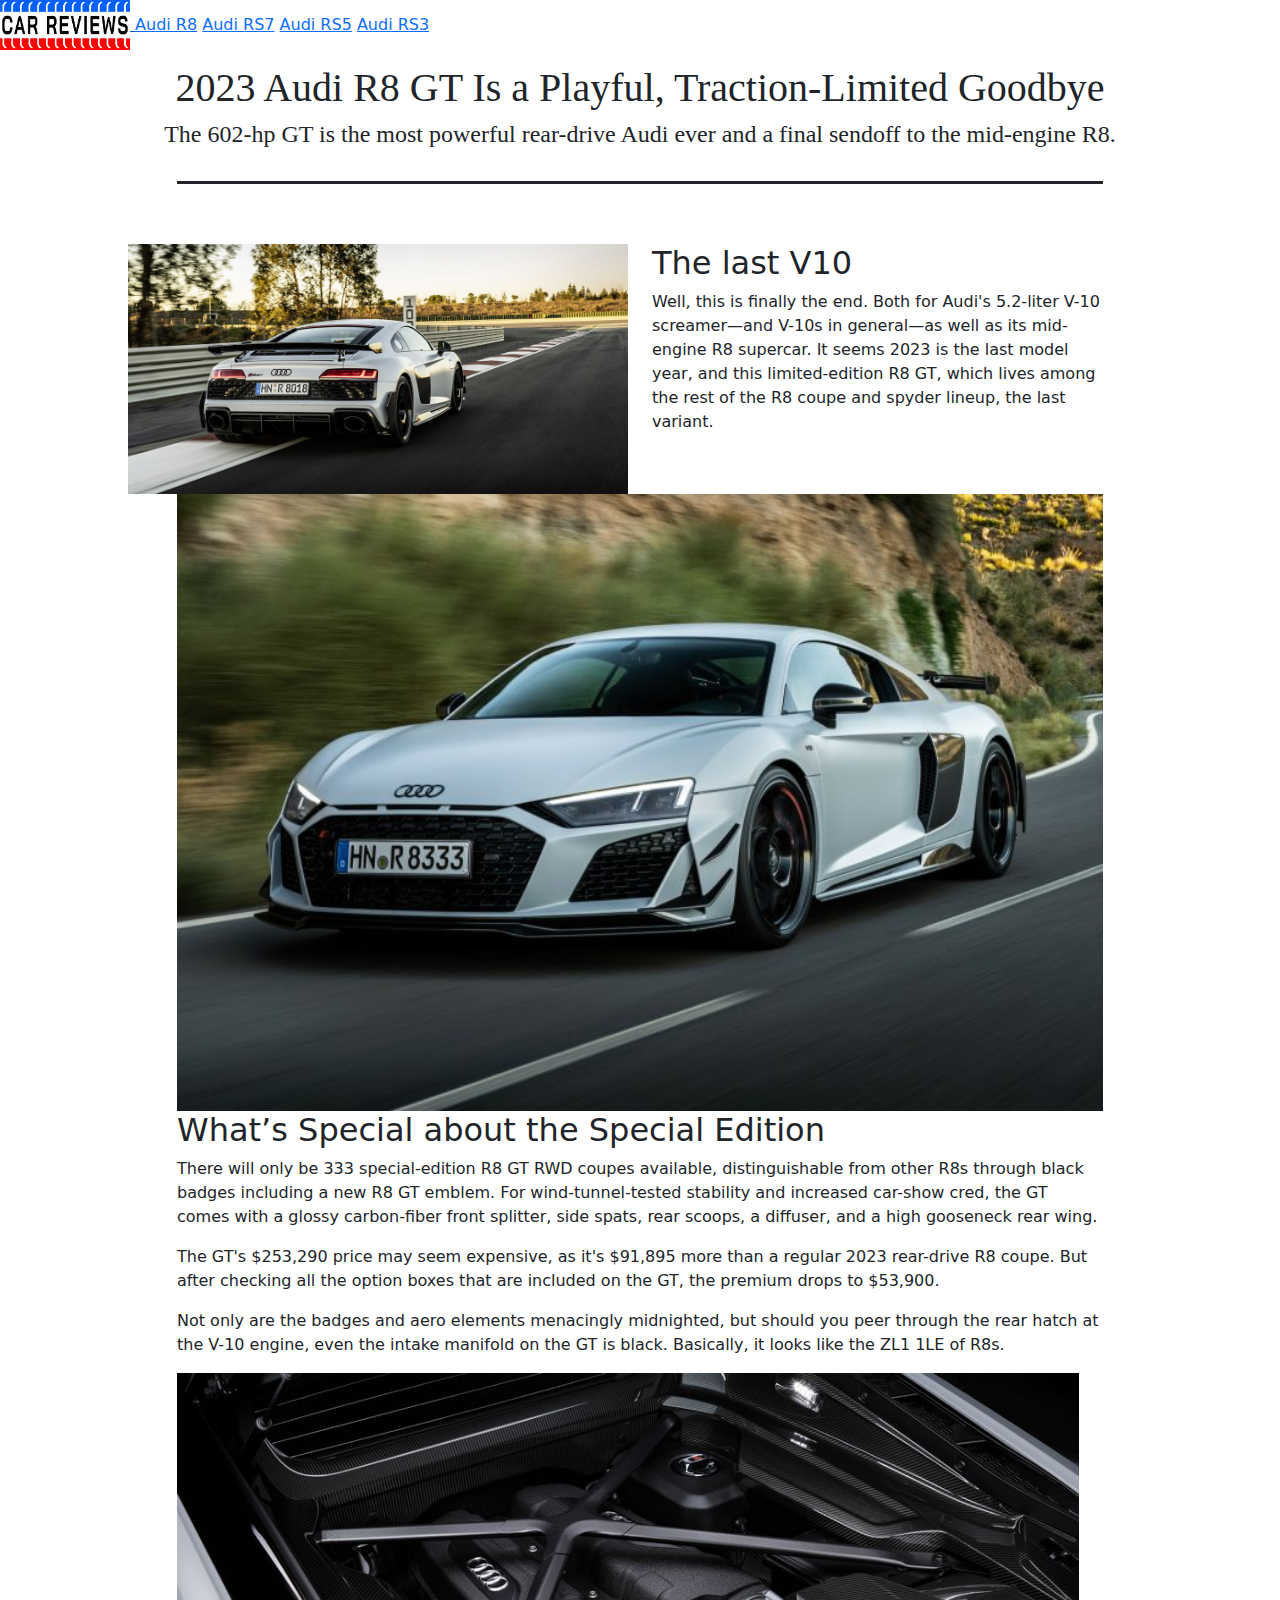
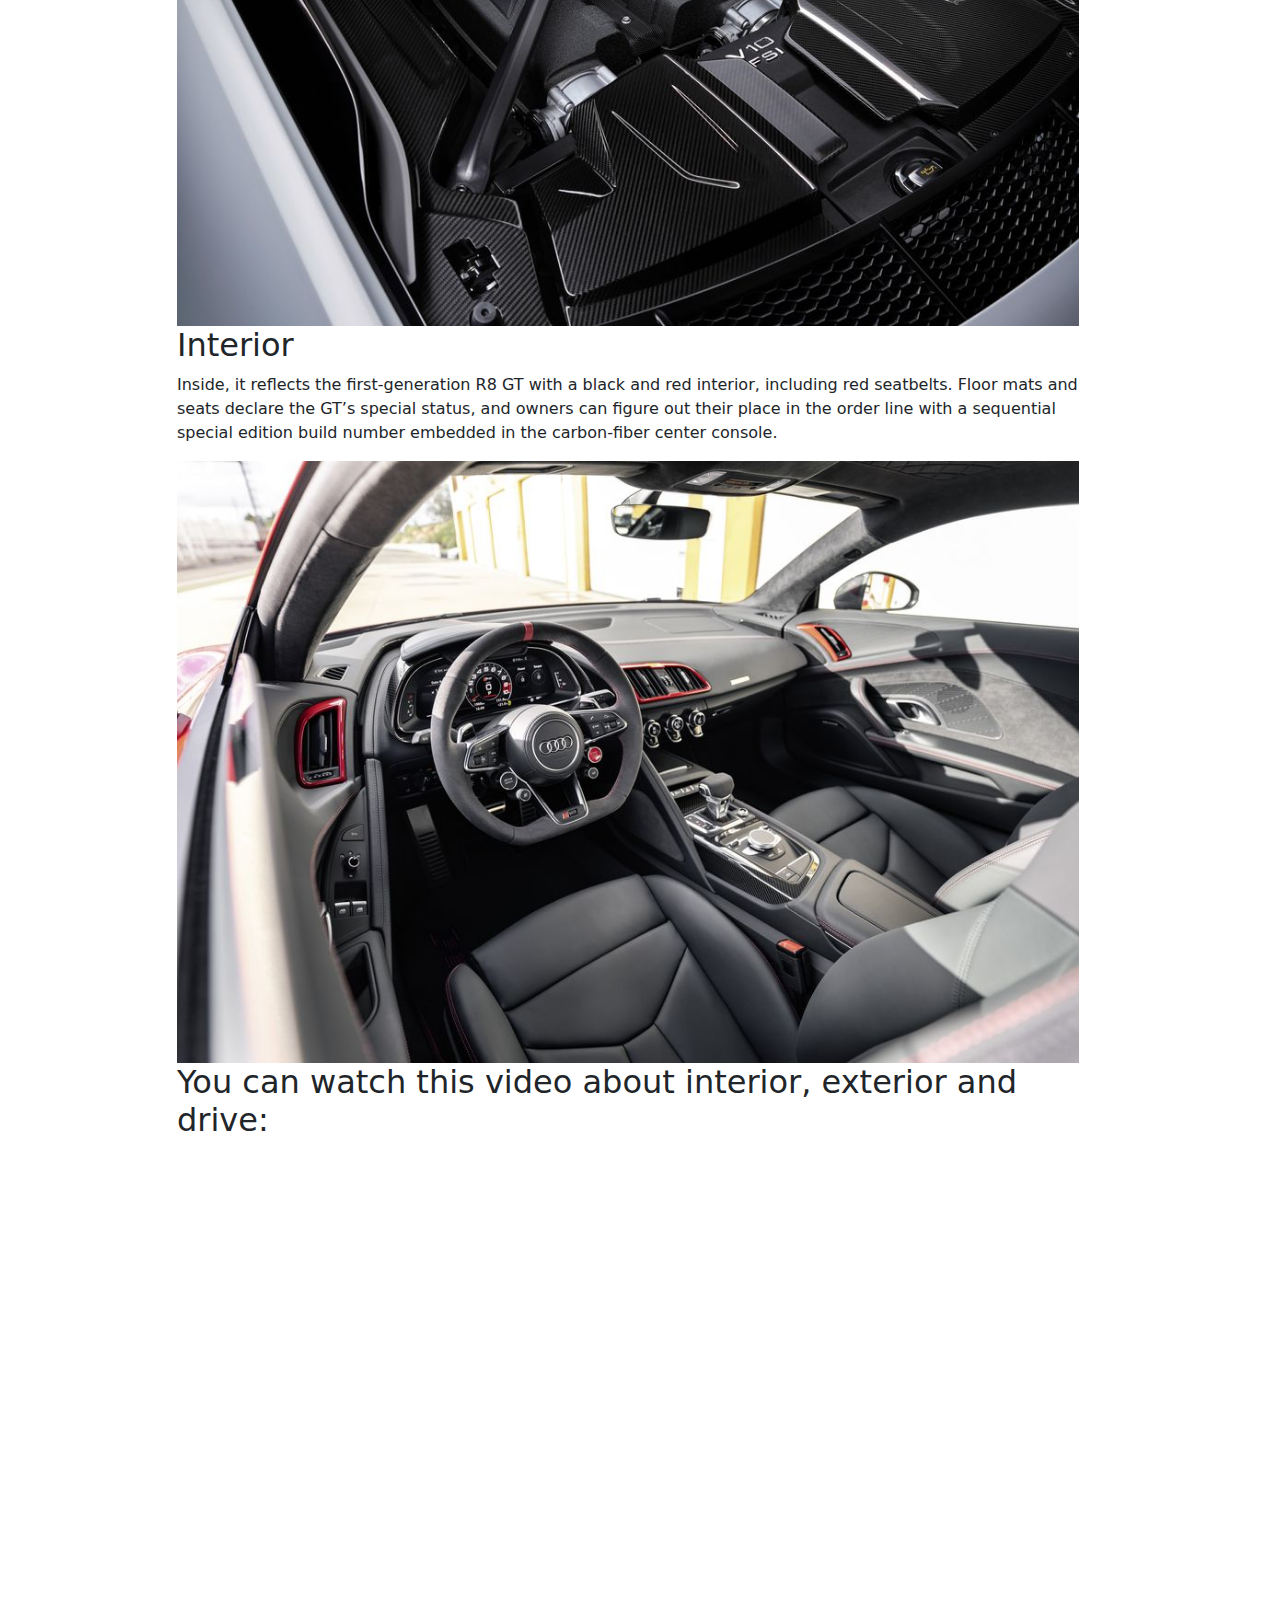
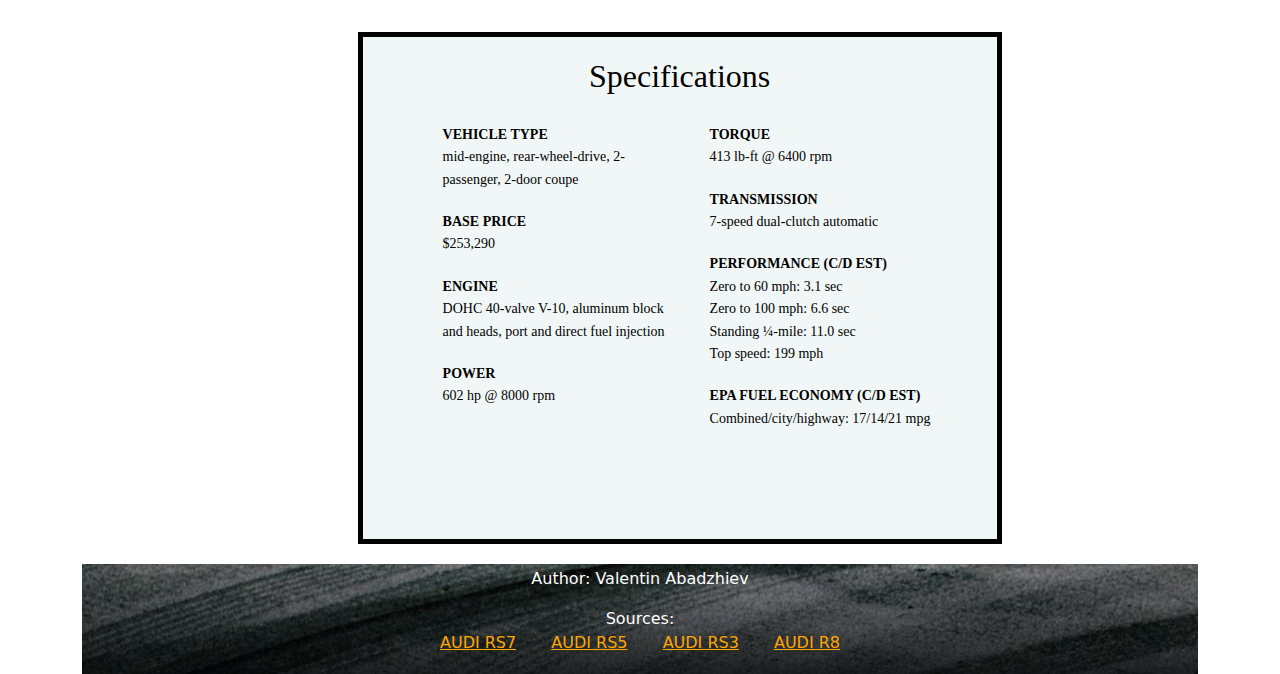
==== commit 91f375cc: "Bootstrap" ====
--- a/r8.html
+++ b/r8.html
@@ -2,7 +2,7 @@
 <html>
 
 <head>
-	<link rel="stylesheet" href="picnic.css">
+	<link rel="stylesheet" href="bootstrap.css">
 	<link rel="stylesheet" href="style.css">
 	<meta charset="UTF-8">
 	<title>Audi R8</title>
@@ -11,18 +11,13 @@
 
 <body>
 	<nav>
-		<a href="index.html" class="brand">
-			<img class="logo" src="snimki/logo-cars2.png" id="nav-img">
-			
+		<a href="index.html">
+			<img src="snimki/logo-cars2.png" id="nav-img">
 		</a>
-		<input id="bmenub" type="checkbox" class="show">
-		<label for="bmenub" class="burger pseudo button">Cars & Models</label>
-		<div class="menu">
-			<a href="r8.html" class="button icon-puzzle">Audi R8</a></li>
-			<a href="rs7.html" class="button icon-puzzle">Audi RS7</a></li>
-			<a href="rs5.html" class="button icon-puzzle">Audi RS5</a></li>
-			<a href="rs3.html" class="button icon-puzzle">Audi RS3</a></li>
-		</div>
+		<a href="r8.html">Audi R8</a></li>
+		<a href="rs7.html">Audi RS7</a></li>
+		<a href="rs5.html">Audi RS5</a></li>
+		<a href="rs3.html">Audi RS3</a></li>
 	</nav>
 
 
@@ -31,89 +26,107 @@
 		<h1>2023 Audi R8 GT Is a Playful, Traction-Limited Goodbye</h1>
 		<p>The 602-hp GT is the most powerful rear-drive Audi ever and a final sendoff to the mid-engine R8.</p>
 	</div>
+	<div class="container">
+		<div class="row">
+			<div class="col-1"></div>
 
-	<div class="row">
-		<div class="column side"></div>
+			<div class="col-10">
+				<div class="liniq">
+					<p></p>
+				</div>
+				<div class="row">
+					<div class="col-6">
+				<img class="float-end" src="snimki/r8.jpg"></div>
+				<div class="col-6">
+				<h2>The last V10</h2>
+				<p>Well, this is finally the end. Both for Audi's 5.2-liter V-10 screamer—and V-10s in general—as well
+					as
+					its
+					mid-engine R8 supercar. It seems 2023 is the last model year, and this limited-edition R8 GT, which
+					lives among
+					the rest of the R8 coupe and spyder lineup, the last variant.</p>
+					</div>
+					</div>
+					<div class="row">
+				<img class="float-start" src="snimki/r8-1.jpg">
+				<h2>What’s Special about the Special Edition</h2>
+				<p>There will only be 333 special-edition R8 GT RWD coupes available, distinguishable from other R8s
+					through
+					black
+					badges including a new R8 GT emblem. For wind-tunnel-tested stability and increased car-show cred,
+					the
+					GT comes
+					with a glossy carbon-fiber front splitter, side spats, rear scoops, a diffuser, and a high gooseneck
+					rear wing.
+				</p>
+				<p>The GT's $253,290 price may seem expensive, as it's $91,895 more than a regular 2023 rear-drive R8
+					coupe.
+					But
+					after checking all the option boxes that are included on the GT, the premium drops to $53,900.</p>
+				<p>Not only are the badges and aero elements menacingly midnighted, but should you peer through the rear
+					hatch at
+					the V-10 engine, even the intake manifold on the GT is black. Basically, it looks like the ZL1 1LE
+					of
+					R8s.</p>
+				</row>
+				<div class="row">
+				<img class="img-fluid" src="snimki/r8-e.jpg">
+				<h2>Interior</h2>
+				<p>Inside, it reflects the first-generation R8 GT with a black and red interior, including red
+					seatbelts.
+					Floor mats
+					and seats declare the GT’s special status, and owners can figure out their place in the order line
+					with
+					a
+					sequential special edition build number embedded in the carbon-fiber center console.</p>
+				</row>
+				<img class="img-fluid" src="snimki/r8-2.jpg">
 
-		<div class="column middle">
-			<div class="liniq">
-				<p></p>
+				<h2>You can watch this video about interior, exterior and drive:</h2>
+				<video></video>
+				<iframe width="560" height="315" src="https://www.youtube.com/embed/-gvR2F6HpcY"
+					title="YouTube video player" frameborder="0"
+					allow="accelerometer; autoplay; clipboard-write; encrypted-media; gyroscope; picture-in-picture"
+					allowfullscreen></iframe>
 			</div>
 
-			<img src="snimki/r8.jpg">
-			<h2>The last V10</h2>
-			<p>Well, this is finally the end. Both for Audi's 5.2-liter V-10 screamer—and V-10s in general—as well as
-				its
-				mid-engine R8 supercar. It seems 2023 is the last model year, and this limited-edition R8 GT, which
-				lives among
-				the rest of the R8 coupe and spyder lineup, the last variant.</p>
-			<img src="snimki/r8-1.jpg">
-			<h2>What’s Special about the Special Edition</h2>
-			<p>There will only be 333 special-edition R8 GT RWD coupes available, distinguishable from other R8s through
-				black
-				badges including a new R8 GT emblem. For wind-tunnel-tested stability and increased car-show cred, the
-				GT comes
-				with a glossy carbon-fiber front splitter, side spats, rear scoops, a diffuser, and a high gooseneck
-				rear wing.
-			</p>
-			<p>The GT's $253,290 price may seem expensive, as it's $91,895 more than a regular 2023 rear-drive R8 coupe.
-				But
-				after checking all the option boxes that are included on the GT, the premium drops to $53,900.</p>
-			<p>Not only are the badges and aero elements menacingly midnighted, but should you peer through the rear
-				hatch at
-				the V-10 engine, even the intake manifold on the GT is black. Basically, it looks like the ZL1 1LE of
-				R8s.</p>
-			<img src="snimki/r8-e.jpg">
-			<h2>Interior</h2>
-			<p>Inside, it reflects the first-generation R8 GT with a black and red interior, including red seatbelts.
-				Floor mats
-				and seats declare the GT’s special status, and owners can figure out their place in the order line with
-				a
-				sequential special edition build number embedded in the carbon-fiber center console.</p>
-			<img src="snimki/r8-2.jpg">
 
-			<h2>You can watch this video about interior, exterior and drive:</h2>
-			<video></video>
-			<iframe width="560" height="315" src="https://www.youtube.com/embed/-gvR2F6HpcY"
-				title="YouTube video player" frameborder="0"
-				allow="accelerometer; autoplay; clipboard-write; encrypted-media; gyroscope; picture-in-picture"
-				allowfullscreen></iframe>
-		</div>
-
-	</div>
-	<div class="specs">
-		<h2>Specifications</h2>
-		<div class="sp">
-			<p><b>VEHICLE TYPE</b>
-				<br>mid-engine, rear-wheel-drive, 2-passenger, 2-door coupe
-			</p>
-			<p><b>BASE PRICE</b>
-				<br>$253,290
-			</p>
-			<p><b>ENGINE</b>
-				<br>DOHC 40-valve V-10, aluminum block and heads, port and direct fuel injection
-			</p>
-			<p><b>POWER</b>
-				<br> 602 hp @ 8000 rpm
-			</p>
-			<p><b>TORQUE</b>
-				<br>413 lb-ft @ 6400 rpm
-			</p>
-			<p><b>TRANSMISSION</b>
-				<br>7-speed dual-clutch automatic
-			</p>
-			<p><b>PERFORMANCE (C/D EST)</b>
-				<br>Zero to 60 mph: 3.1 sec
-				<br>Zero to 100 mph: 6.6 sec
-				<br>Standing ¼-mile: 11.0 sec
-				<br>Top speed: 199 mph
-			</p>
-			<p><b>EPA FUEL ECONOMY (C/D EST)</b>
-				<br>Combined/city/highway: 17/14/21 mpg
-			</p>
+			<div class="col-1">
+			</div>
+			<div class="specs">
+				<h2>Specifications</h2>
+				<div class="sp">
+					<p><b>VEHICLE TYPE</b>
+						<br>mid-engine, rear-wheel-drive, 2-passenger, 2-door coupe
+					</p>
+					<p><b>BASE PRICE</b>
+						<br>$253,290
+					</p>
+					<p><b>ENGINE</b>
+						<br>DOHC 40-valve V-10, aluminum block and heads, port and direct fuel injection
+					</p>
+					<p><b>POWER</b>
+						<br> 602 hp @ 8000 rpm
+					</p>
+					<p><b>TORQUE</b>
+						<br>413 lb-ft @ 6400 rpm
+					</p>
+					<p><b>TRANSMISSION</b>
+						<br>7-speed dual-clutch automatic
+					</p>
+					<p><b>PERFORMANCE (C/D EST)</b>
+						<br>Zero to 60 mph: 3.1 sec
+						<br>Zero to 100 mph: 6.6 sec
+						<br>Standing ¼-mile: 11.0 sec
+						<br>Top speed: 199 mph
+					</p>
+					<p><b>EPA FUEL ECONOMY (C/D EST)</b>
+						<br>Combined/city/highway: 17/14/21 mpg
+					</p>
+				</div>
+			</div>
 		</div>
 	</div>
-	<div class="column side">
 	</div>
 	<footer class="footer-index">
 		<p>Author: Valentin Abadzhiev</p>
--- a/style.css
+++ b/style.css
@@ -1,5 +1,5 @@
 body {
-  padding-top: 70px;
+
   background-color: white;
 }
 
@@ -34,15 +34,6 @@
   text-align: center;
 }
 
-ul {
-  background-image: url(snimki/tracks.jpeg);
-  display: block;
-  list-style-type: none;
-  margin: 0;
-  padding: 0;
-  overflow: hidden;
-  background-color: #333;
-}
 
 .r8 {
   text-align: center;
@@ -55,21 +46,14 @@
   height: auto;
 }
 
-#nav-img.logo {
+#nav-img{
   width: 130px;
   height: 50px;
 }
-
 nav {
   height: 4em;
   background-color: white;
 }
-
-.button.icon-puzzle {
-  background-color: #333;
-  color: white;
-}
-
 .index-r8 {
   position: relative;
   width: auto;
@@ -95,9 +79,9 @@
 .h1 h1 {
   padding-left: 10%;
   padding-right: 10%;
-  text-decoration-line: underline;
+  /*text-decoration-line: underline;
   text-decoration-style: solid;
-  text-decoration-color: rgb(255, 187, 61);
+  text-decoration-color: rgb(255, 187, 61);*/
 }
 
 .h1 p {
@@ -133,11 +117,6 @@
   height: auto;
 }
 
-.card img {
-  width: auto;
-  height: auto;
-}
-
 .footer-index {
   background: linear-gradient(to top, rgba(0, 3, 3, 0.8), rgba(0, 3, 3, 0.2)), url(snimki/tracks.jpeg) no-repeat top center;
   text-align: center;
@@ -148,14 +127,6 @@
 .footer-index a {
   padding: 15px;
   color: orange;
-}
-
-.card footer {
-  text-align: center;
-}
-
-.card button {
-  background-color: #333;
 }
 
 .column {
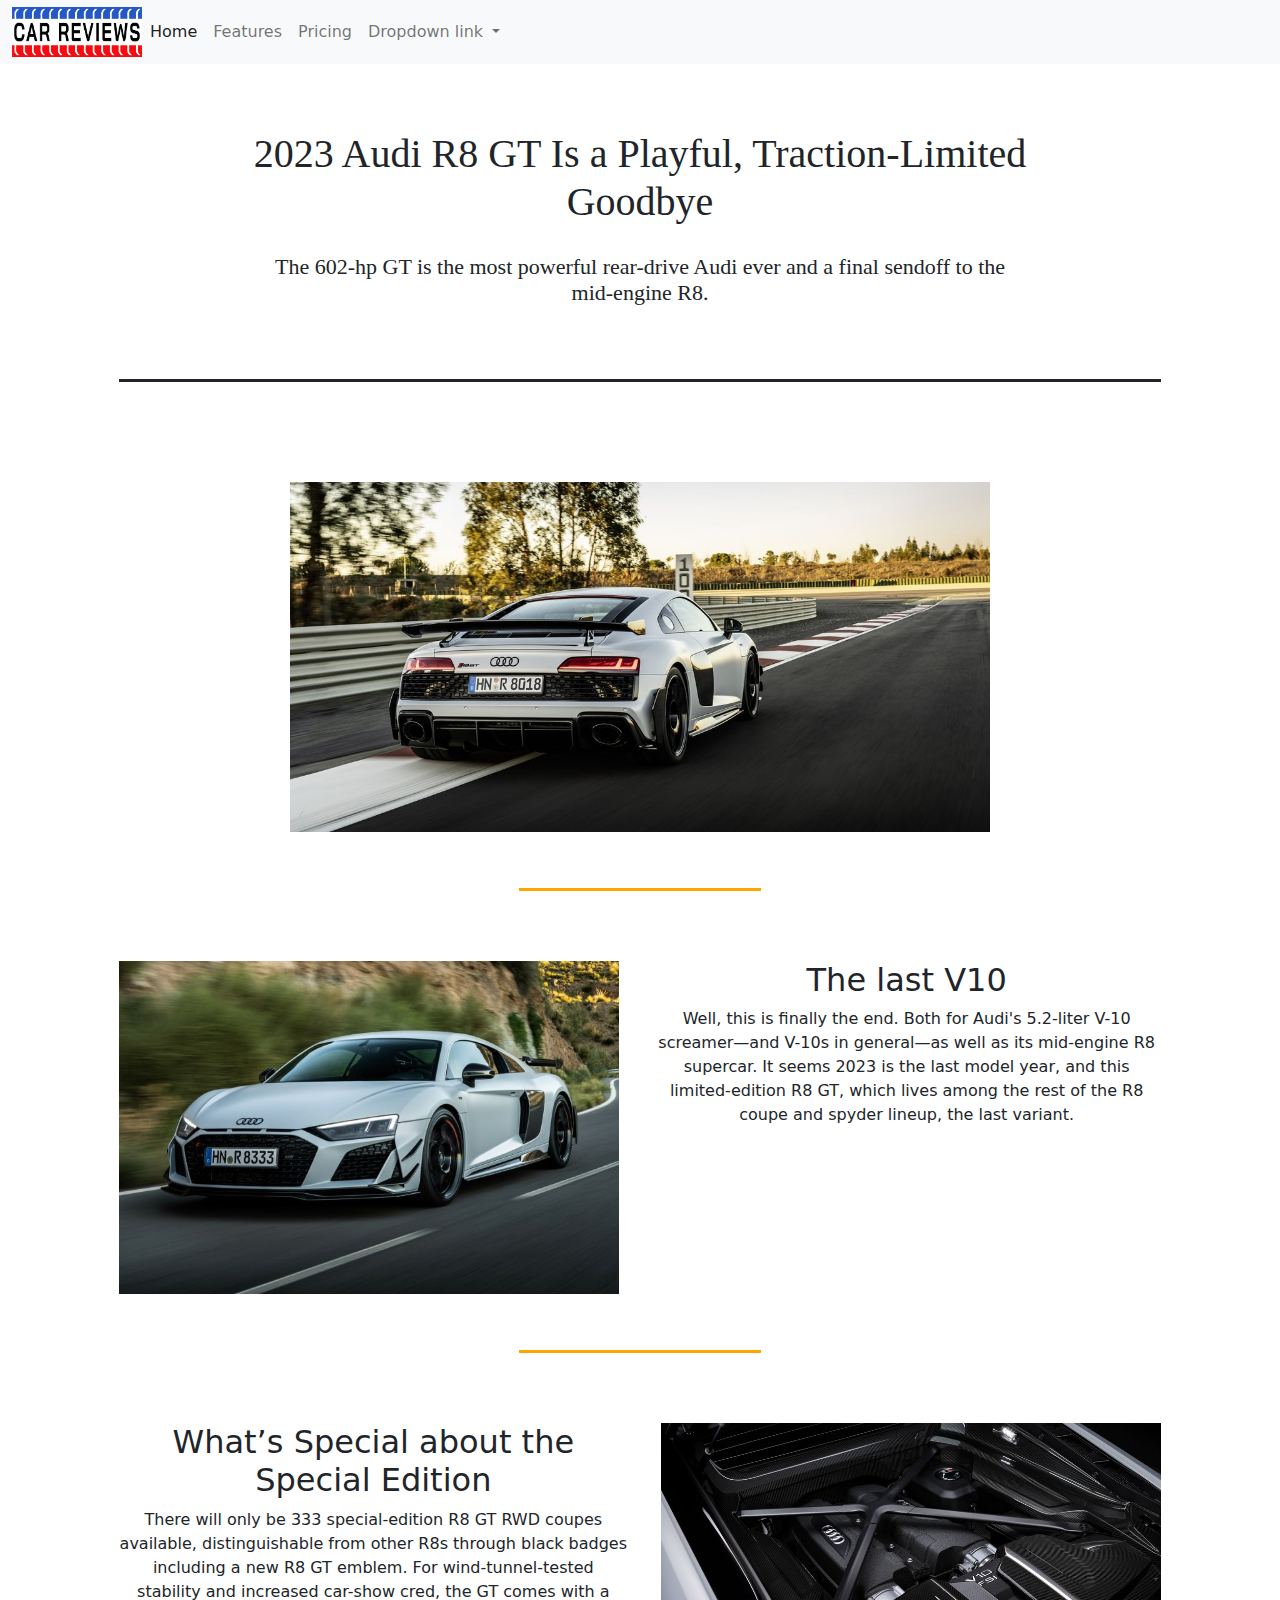
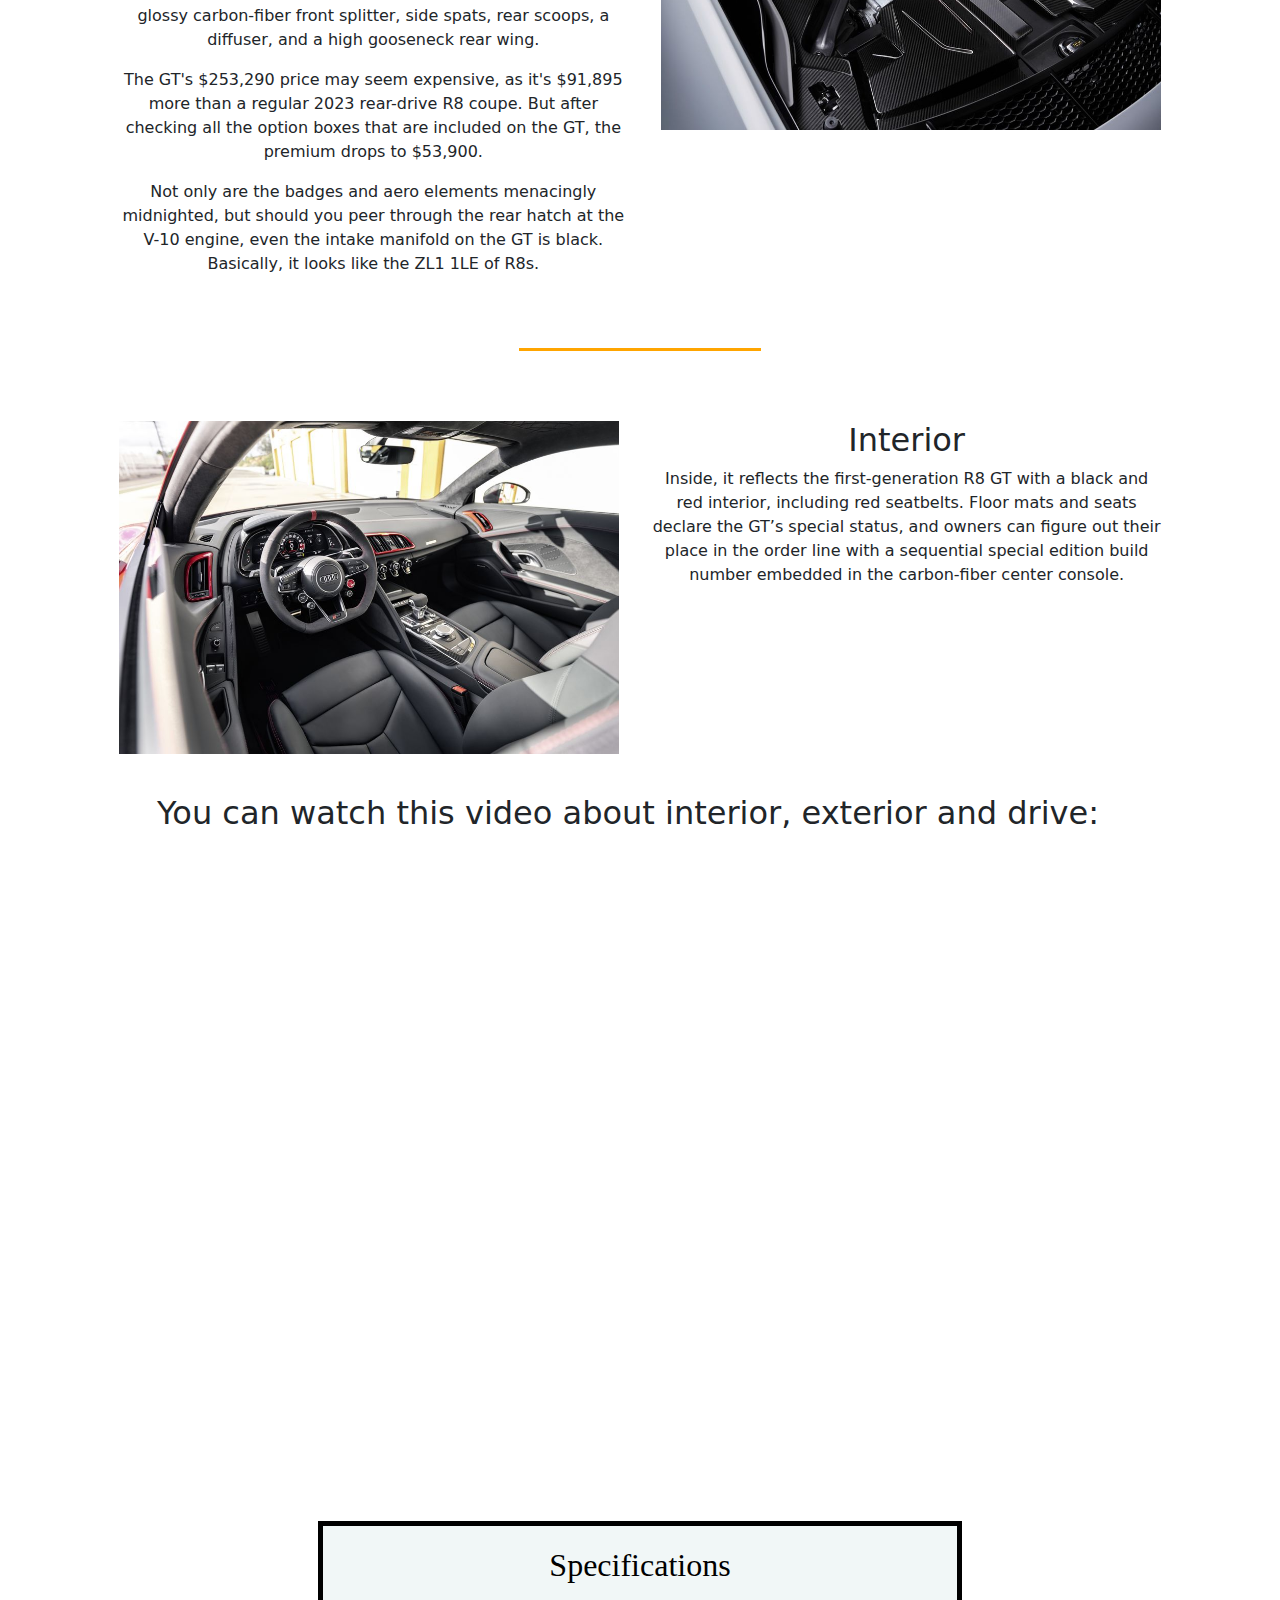
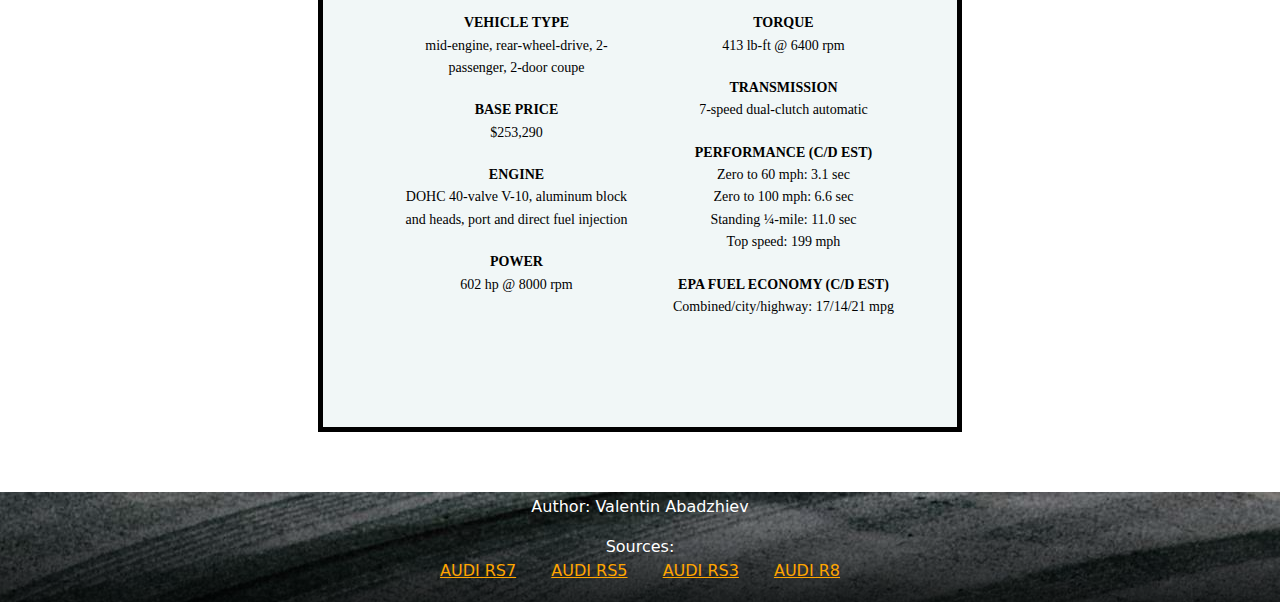
==== commit bb8259bc: "mesjto" ====
--- a/r8.html
+++ b/r8.html
@@ -4,21 +4,56 @@
 <head>
 	<link rel="stylesheet" href="bootstrap.css">
 	<link rel="stylesheet" href="style.css">
+	 <script src="https://cdn.jsdelivr.net/npm/bootstrap@5.2.3/dist/js/bootstrap.bundle.min.js"></script>
 	<meta charset="UTF-8">
 	<title>Audi R8</title>
 	<link rel="icon" type="png" href="snimki/favicon.png">
 </head>
 
 <body>
-	<nav>
+	<!---<nav>
 		<a href="index.html">
 			<img src="snimki/logo-cars2.png" id="nav-img">
 		</a>
-		<a href="r8.html">Audi R8</a></li>
-		<a href="rs7.html">Audi RS7</a></li>
-		<a href="rs5.html">Audi RS5</a></li>
-		<a href="rs3.html">Audi RS3</a></li>
-	</nav>
+		<a href="r8.html">Audi R8</a>
+		<a href="rs7.html">Audi RS7</a>
+		<a href="rs5.html">Audi RS5</a>
+		<a href="rs3.html">Audi RS3</a>
+	</nav>--->
+		<nav class="navbar fixed-top navbar-expand-lg bg-light">
+			<div class="container-fluid">
+				<a href="index.html">
+				  <img id="nav-img" src="snimki/favicon.png">
+				</a>
+ <button class="navbar-toggler" type="button" data-bs-toggle="collapse" data-bs-target="#navbarNavDropdown">
+      <span class="navbar-toggler-icon"></span>
+    </button>
+    <div class="collapse navbar-collapse" id="navbarNavDropdown">
+      <ul class="navbar-nav">
+        <li class="nav-item">
+          <a class="nav-link active"  href="#">Home</a>
+        </li>
+        <li class="nav-item">
+          <a class="nav-link" href="#">Features</a>
+        </li>
+        <li class="nav-item">
+          <a class="nav-link" href="#">Pricing</a>
+        </li>
+        <li class="nav-item dropdown">
+          <a class="nav-link dropdown-toggle"role="button" data-bs-toggle="dropdown">
+            Dropdown link
+          </a>
+          <ul class="dropdown-menu">
+						<li><a class="dropdown-item" href="r8.html">Audi R8 2023</a></li>
+            <li><a class="dropdown-item" href="rs7.html">Audi RS7 2020</a></li>
+            <li><a class="dropdown-item" href="rs5.html">Audi RS5 2022</a></li>
+            <li><a class="dropdown-item" href="rs3.html">Audi RS3 2022</a></li>
+          </ul>
+        </li>
+      </ul>
+    </div>
+			</div>
+		</nav>
 
 
 
@@ -34,11 +69,15 @@
 				<div class="liniq">
 					<p></p>
 				</div>
+				<img class="img-one" src="snimki/r8.jpg">
+<div class="liniq1">
+					<p></p>
+				</div>
 				<div class="row">
 					<div class="col-6">
-				<img class="float-end" src="snimki/r8.jpg"></div>
+				<img class="end" src="snimki/r8-1.jpg"></div>
 				<div class="col-6">
-				<h2>The last V10</h2>
+				<h2 class="main-h2">The last V10</h2>
 				<p>Well, this is finally the end. Both for Audi's 5.2-liter V-10 screamer—and V-10s in general—as well
 					as
 					its
@@ -47,9 +86,12 @@
 					the rest of the R8 coupe and spyder lineup, the last variant.</p>
 					</div>
 					</div>
+<div class="liniq1">
+					<p></p>
+				</div>
 					<div class="row">
-				<img class="float-start" src="snimki/r8-1.jpg">
-				<h2>What’s Special about the Special Edition</h2>
+<div class="col-6">
+				<h2 class="main-h2">What’s Special about the Special Edition</h2>
 				<p>There will only be 333 special-edition R8 GT RWD coupes available, distinguishable from other R8s
 					through
 					black
@@ -68,10 +110,18 @@
 					the V-10 engine, even the intake manifold on the GT is black. Basically, it looks like the ZL1 1LE
 					of
 					R8s.</p>
-				</row>
+				</div>
+				<div class="col-6">
+				<img class="float-end" src="snimki/r8-e.jpg"></div>
+				</div>
+<div class="liniq1">
+					<p></p>
+				</div>
 				<div class="row">
-				<img class="img-fluid" src="snimki/r8-e.jpg">
-				<h2>Interior</h2>
+				<div class="col-6">
+				<img class="end" src="snimki/r8-2.jpg"></div>
+				<div class="col-6">
+				<h2 class="main-h2">Interior</h2>
 				<p>Inside, it reflects the first-generation R8 GT with a black and red interior, including red
 					seatbelts.
 					Floor mats
@@ -79,15 +129,16 @@
 					with
 					a
 					sequential special edition build number embedded in the carbon-fiber center console.</p>
+				</div>
 				</row>
-				<img class="img-fluid" src="snimki/r8-2.jpg">
-
-				<h2>You can watch this video about interior, exterior and drive:</h2>
-				<video></video>
-				<iframe width="560" height="315" src="https://www.youtube.com/embed/-gvR2F6HpcY"
+			
+				<div class="row">
+				<h2 class="main-h2">You can watch this video about interior, exterior and drive:</h2></div>
+				<div class="row">
+				<iframe width="500" height="500" src="https://www.youtube.com/embed/-gvR2F6HpcY"
 					title="YouTube video player" frameborder="0"
 					allow="accelerometer; autoplay; clipboard-write; encrypted-media; gyroscope; picture-in-picture"
-					allowfullscreen></iframe>
+					allowfullscreen></iframe></div>
 			</div>
 
 
--- a/style.css
+++ b/style.css
@@ -1,8 +1,27 @@
 body {
-
+	margin-top: 130px;
   background-color: white;
 }
-
+.container{
+	max-width: 2000px;
+}
+.row{
+	padding-top: 40px;
+padding-bottom: 40px;
+}
+.row p{
+	text-align: center;
+}
+.img-one{
+	padding-top: 40px;
+	padding-bottom: 40px;
+	width: 700px;
+	height: auto;
+	display: block;
+  margin-left: auto;
+  margin-right: auto;
+  
+}
 .sp {
   padding: 1.25rem 1.875rem 4.375rem;
   column-count: 2;
@@ -77,16 +96,18 @@
 }
 
 .h1 h1 {
-  padding-left: 10%;
-  padding-right: 10%;
+  padding-left: 15%;
+  padding-right: 15%;
   /*text-decoration-line: underline;
   text-decoration-style: solid;
   text-decoration-color: rgb(255, 187, 61);*/
 }
 
 .h1 p {
-  padding-left: 50px;
-  padding-right: 50px;
+	font-size:22px;
+	padding-top: 20px;
+  padding-left: 20%;
+  padding-right: 20%;
 }
 
 .index-div .h1 {
@@ -96,11 +117,20 @@
   text-decoration-style: solid;
   text-decoration-color: rgb(255, 187, 61);
 }
-
+.main-h2{
+	text-align: center;
+}
 .liniq {
   border-bottom-style: solid;
   margin-bottom: 60px;
 }
+.liniq1 {
+  border-bottom-style: solid;
+	border-bottom-color: orange;
+  margin-bottom: 30px;
+	margin-left:400px;
+	margin-right:400px;
+}
 
 .favicon {
   width: auto;
@@ -129,7 +159,7 @@
   color: orange;
 }
 
-.column {
+/*.column {
   float: left;
   padding: 10px;
 }
@@ -220,4 +250,4 @@
   .column.middle p {
     font-size: 20px;
   }
-}+}*/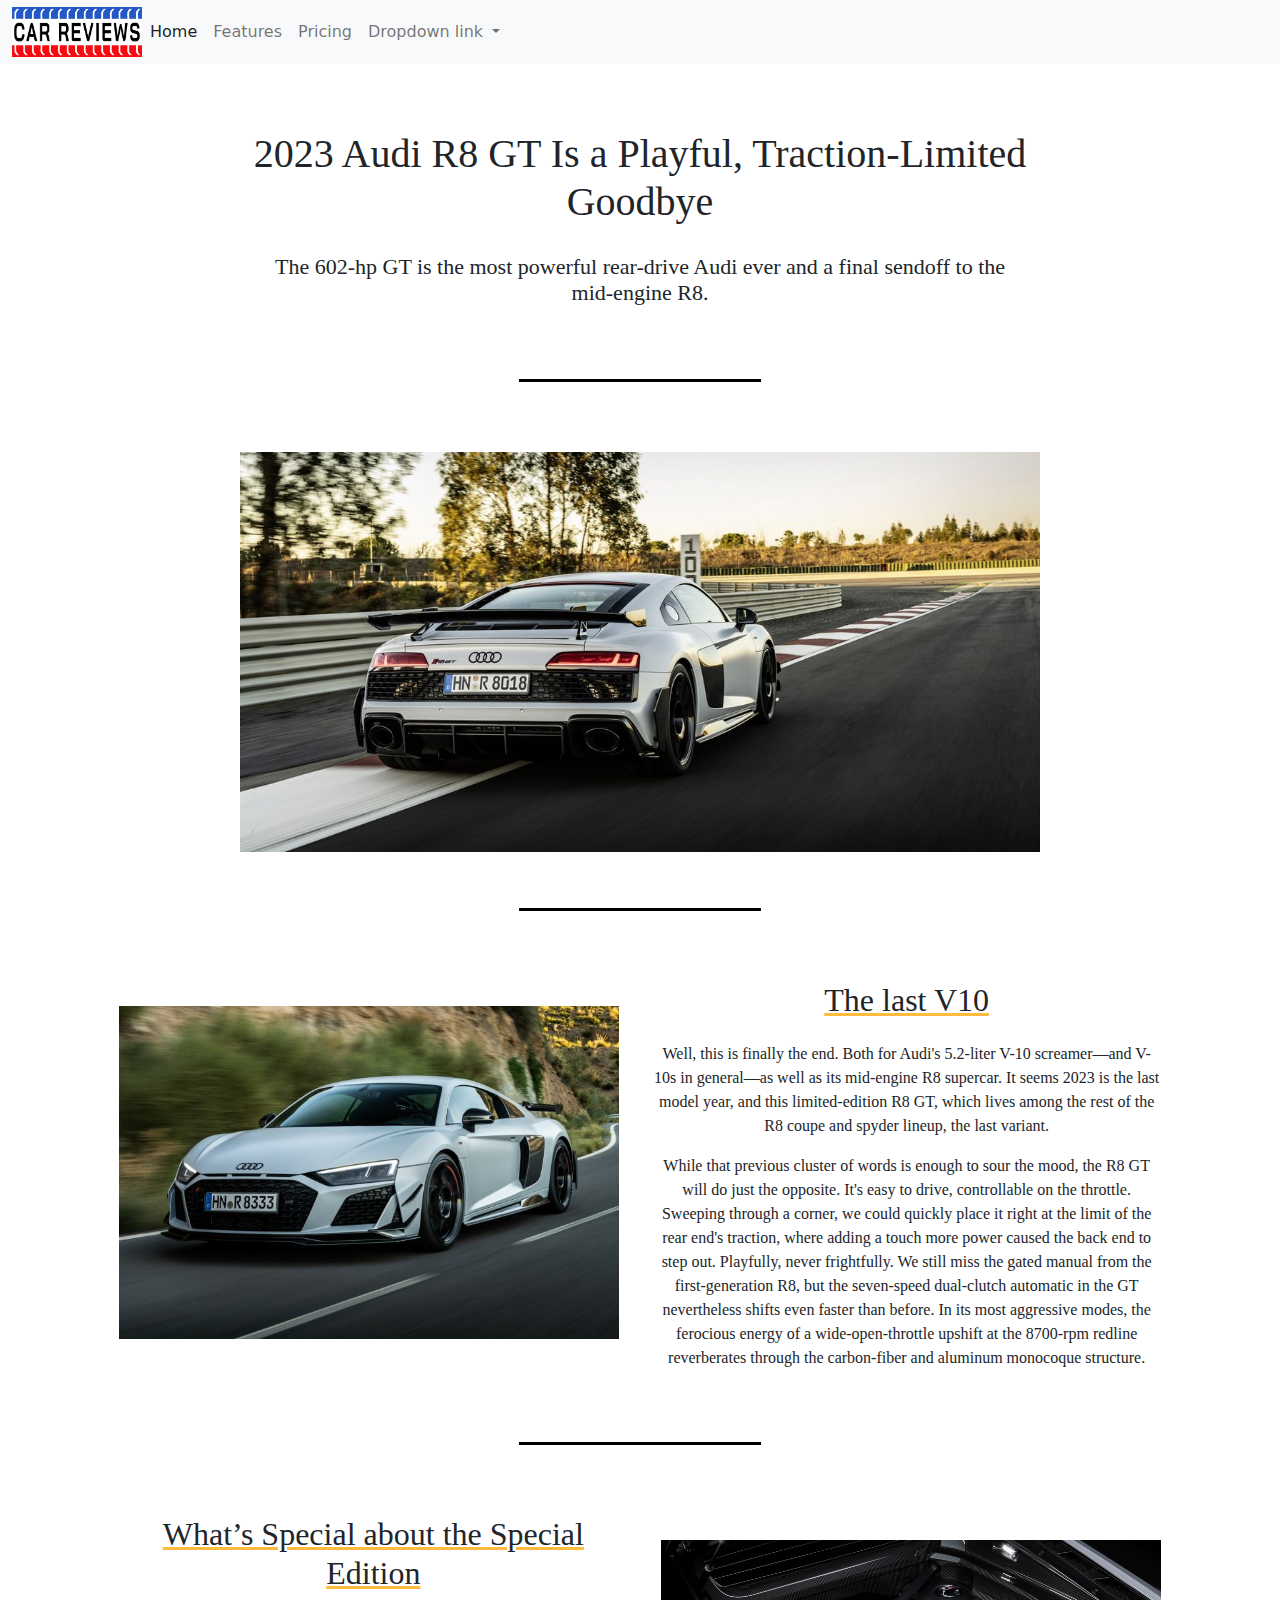
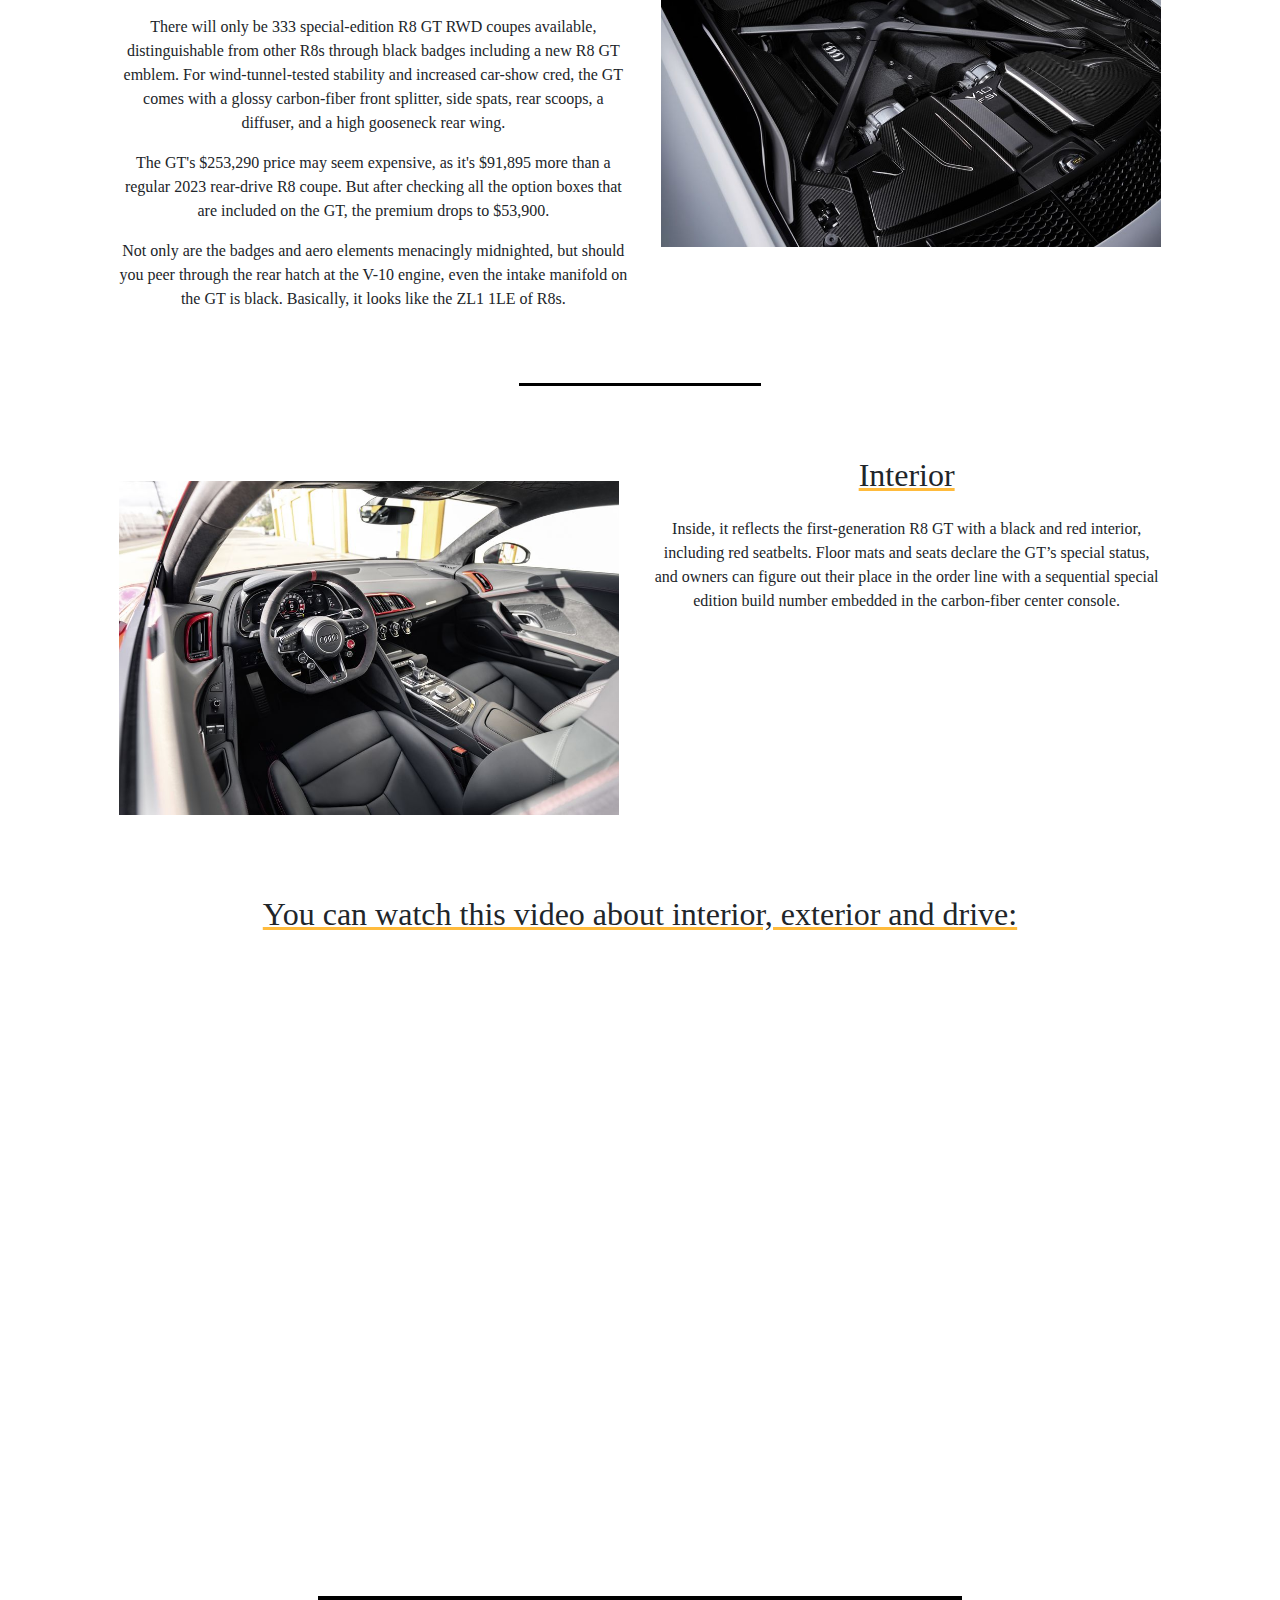
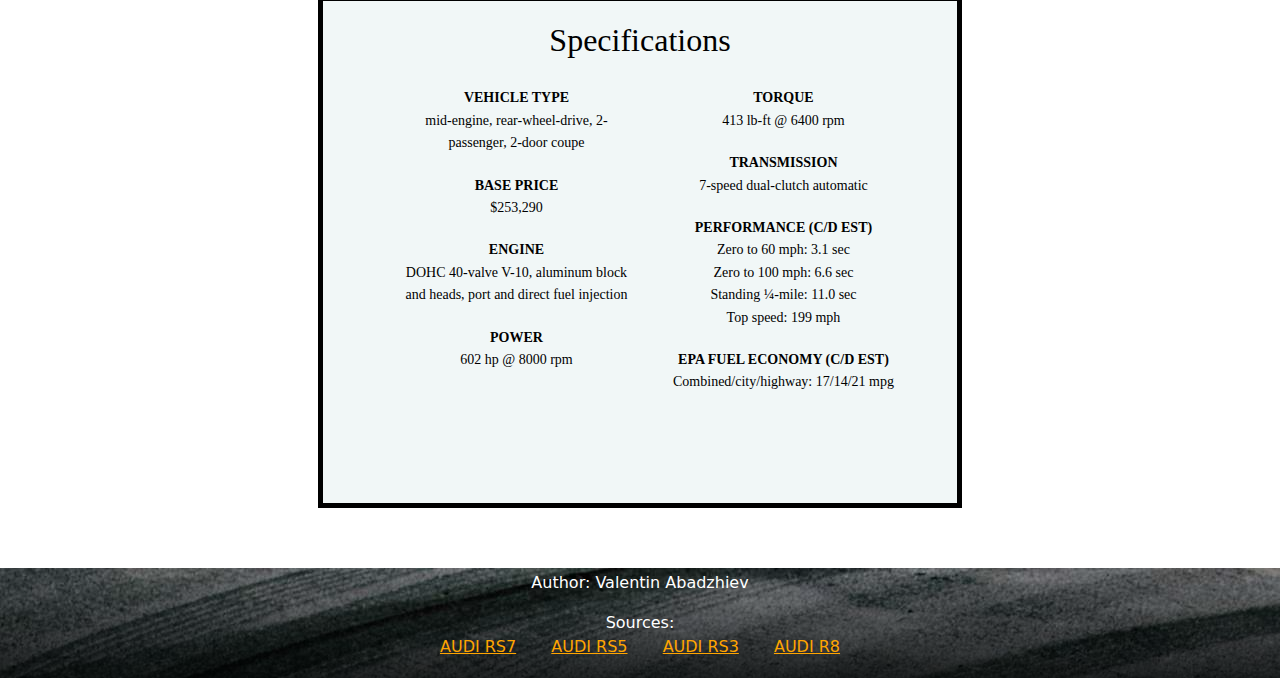
==== commit 65f0ccfa: "21.12 20:20" ====
--- a/r8.html
+++ b/r8.html
@@ -4,7 +4,7 @@
 <head>
 	<link rel="stylesheet" href="bootstrap.css">
 	<link rel="stylesheet" href="style.css">
-	 <script src="https://cdn.jsdelivr.net/npm/bootstrap@5.2.3/dist/js/bootstrap.bundle.min.js"></script>
+	<script src="https://cdn.jsdelivr.net/npm/bootstrap@5.2.3/dist/js/bootstrap.bundle.min.js"></script>
 	<meta charset="UTF-8">
 	<title>Audi R8</title>
 	<link rel="icon" type="png" href="snimki/favicon.png">
@@ -20,40 +20,40 @@
 		<a href="rs5.html">Audi RS5</a>
 		<a href="rs3.html">Audi RS3</a>
 	</nav>--->
-		<nav class="navbar fixed-top navbar-expand-lg bg-light">
-			<div class="container-fluid">
-				<a href="index.html">
-				  <img id="nav-img" src="snimki/favicon.png">
-				</a>
- <button class="navbar-toggler" type="button" data-bs-toggle="collapse" data-bs-target="#navbarNavDropdown">
-      <span class="navbar-toggler-icon"></span>
-    </button>
-    <div class="collapse navbar-collapse" id="navbarNavDropdown">
-      <ul class="navbar-nav">
-        <li class="nav-item">
-          <a class="nav-link active"  href="#">Home</a>
-        </li>
-        <li class="nav-item">
-          <a class="nav-link" href="#">Features</a>
-        </li>
-        <li class="nav-item">
-          <a class="nav-link" href="#">Pricing</a>
-        </li>
-        <li class="nav-item dropdown">
-          <a class="nav-link dropdown-toggle"role="button" data-bs-toggle="dropdown">
-            Dropdown link
-          </a>
-          <ul class="dropdown-menu">
-						<li><a class="dropdown-item" href="r8.html">Audi R8 2023</a></li>
-            <li><a class="dropdown-item" href="rs7.html">Audi RS7 2020</a></li>
-            <li><a class="dropdown-item" href="rs5.html">Audi RS5 2022</a></li>
-            <li><a class="dropdown-item" href="rs3.html">Audi RS3 2022</a></li>
-          </ul>
-        </li>
-      </ul>
-    </div>
+	<nav class="navbar fixed-top navbar-expand-lg bg-light">
+		<div class="container-fluid">
+			<a href="index.html">
+				<img id="nav-img" src="snimki/favicon.png">
+			</a>
+			<button class="navbar-toggler" type="button" data-bs-toggle="collapse" data-bs-target="#navbarNavDropdown">
+				<span class="navbar-toggler-icon"></span>
+			</button>
+			<div class="collapse navbar-collapse" id="navbarNavDropdown">
+				<ul class="navbar-nav">
+					<li class="nav-item">
+						<a class="nav-link active" href="#">Home</a>
+					</li>
+					<li class="nav-item">
+						<a class="nav-link" href="#">Features</a>
+					</li>
+					<li class="nav-item">
+						<a class="nav-link" href="#">Pricing</a>
+					</li>
+					<li class="nav-item dropdown">
+						<a class="nav-link dropdown-toggle" role="button" data-bs-toggle="dropdown">
+							Dropdown link
+						</a>
+						<ul class="dropdown-menu">
+							<li><a class="dropdown-item" href="r8.html">Audi R8 2023</a></li>
+							<li><a class="dropdown-item" href="rs7.html">Audi RS7 2020</a></li>
+							<li><a class="dropdown-item" href="rs5.html">Audi RS5 2022</a></li>
+							<li><a class="dropdown-item" href="rs3.html">Audi RS3 2022</a></li>
+						</ul>
+					</li>
+				</ul>
 			</div>
-		</nav>
+		</div>
+	</nav>
 
 
 
@@ -66,118 +66,141 @@
 			<div class="col-1"></div>
 
 			<div class="col-10">
-				<div class="liniq">
+				<div class="liniq1">
 					<p></p>
 				</div>
 				<img class="img-one" src="snimki/r8.jpg">
-<div class="liniq1">
+				<div class="liniq1">
 					<p></p>
 				</div>
 				<div class="row">
 					<div class="col-6">
-				<img class="end" src="snimki/r8-1.jpg"></div>
-				<div class="col-6">
-				<h2 class="main-h2">The last V10</h2>
-				<p>Well, this is finally the end. Both for Audi's 5.2-liter V-10 screamer—and V-10s in general—as well
-					as
-					its
-					mid-engine R8 supercar. It seems 2023 is the last model year, and this limited-edition R8 GT, which
-					lives among
-					the rest of the R8 coupe and spyder lineup, the last variant.</p>
-					</div>
-					</div>
-<div class="liniq1">
-					<p></p>
-				</div>
+						<img class="img-two" src="snimki/r8-1.jpg">
+					</div>
+					<div class="col-6">
+						<h2 class="main-h2">The last V10</h2>
+						<p>Well, this is finally the end. Both for Audi's 5.2-liter V-10 screamer—and V-10s in
+							general—as well
+							as
+							its
+							mid-engine R8 supercar. It seems 2023 is the last model year, and this limited-edition R8
+							GT, which
+							lives among
+							the rest of the R8 coupe and spyder lineup, the last variant.</p>
+						<p>While that previous cluster of words is enough to sour the mood, the R8 GT will do just the
+							opposite. It's easy to drive, controllable on the throttle. Sweeping through a corner, we
+							could quickly place it right at the limit of the rear end's traction, where adding a touch
+							more power caused the back end to step out. Playfully, never frightfully. We still miss the
+							gated manual from the first-generation R8, but the seven-speed dual-clutch automatic in the
+							GT nevertheless shifts even faster than before. In its most aggressive modes, the ferocious
+							energy of a wide-open-throttle upshift at the 8700-rpm redline reverberates through the
+							carbon-fiber and aluminum monocoque structure.</p>
+					</div>
+				</div>
+				<div class="liniq1">
+					<p></p>
+				</div>
+				<div class="row">
+					<div class="col-6">
+						<h2 class="main-h2">What’s Special about the Special Edition</h2>
+						<p>There will only be 333 special-edition R8 GT RWD coupes available, distinguishable from other
+							R8s
+							through
+							black
+							badges including a new R8 GT emblem. For wind-tunnel-tested stability and increased car-show
+							cred,
+							the
+							GT comes
+							with a glossy carbon-fiber front splitter, side spats, rear scoops, a diffuser, and a high
+							gooseneck
+							rear wing.
+						</p>
+						<p>The GT's $253,290 price may seem expensive, as it's $91,895 more than a regular 2023
+							rear-drive R8
+							coupe.
+							But
+							after checking all the option boxes that are included on the GT, the premium drops to
+							$53,900.</p>
+						<p>Not only are the badges and aero elements menacingly midnighted, but should you peer through
+							the rear
+							hatch at
+							the V-10 engine, even the intake manifold on the GT is black. Basically, it looks like the
+							ZL1 1LE
+							of
+							R8s.</p>
+					</div>
+					<div class="col-6">
+						<img class="float-end img-two" src="snimki/r8-e.jpg">
+					</div>
+				</div>
+				<div class="liniq1">
+					<p></p>
+				</div>
+				<div class="row">
+					<div class="col-6">
+						<img class="img-two" src="snimki/r8-2.jpg">
+					</div>
+					<div class="col-6">
+						<h2 class="main-h2">Interior</h2>
+						<p>Inside, it reflects the first-generation R8 GT with a black and red interior, including red
+							seatbelts.
+							Floor mats
+							and seats declare the GT’s special status, and owners can figure out their place in the
+							order line
+							with
+							a
+							sequential special edition build number embedded in the carbon-fiber center console.</p>
+					</div>
+				</div>
+
 					<div class="row">
-<div class="col-6">
-				<h2 class="main-h2">What’s Special about the Special Edition</h2>
-				<p>There will only be 333 special-edition R8 GT RWD coupes available, distinguishable from other R8s
-					through
-					black
-					badges including a new R8 GT emblem. For wind-tunnel-tested stability and increased car-show cred,
-					the
-					GT comes
-					with a glossy carbon-fiber front splitter, side spats, rear scoops, a diffuser, and a high gooseneck
-					rear wing.
-				</p>
-				<p>The GT's $253,290 price may seem expensive, as it's $91,895 more than a regular 2023 rear-drive R8
-					coupe.
-					But
-					after checking all the option boxes that are included on the GT, the premium drops to $53,900.</p>
-				<p>Not only are the badges and aero elements menacingly midnighted, but should you peer through the rear
-					hatch at
-					the V-10 engine, even the intake manifold on the GT is black. Basically, it looks like the ZL1 1LE
-					of
-					R8s.</p>
-				</div>
-				<div class="col-6">
-				<img class="float-end" src="snimki/r8-e.jpg"></div>
-				</div>
-<div class="liniq1">
-					<p></p>
-				</div>
-				<div class="row">
-				<div class="col-6">
-				<img class="end" src="snimki/r8-2.jpg"></div>
-				<div class="col-6">
-				<h2 class="main-h2">Interior</h2>
-				<p>Inside, it reflects the first-generation R8 GT with a black and red interior, including red
-					seatbelts.
-					Floor mats
-					and seats declare the GT’s special status, and owners can figure out their place in the order line
-					with
-					a
-					sequential special edition build number embedded in the carbon-fiber center console.</p>
-				</div>
-				</row>
-			
-				<div class="row">
-				<h2 class="main-h2">You can watch this video about interior, exterior and drive:</h2></div>
-				<div class="row">
-				<iframe width="500" height="500" src="https://www.youtube.com/embed/-gvR2F6HpcY"
-					title="YouTube video player" frameborder="0"
-					allow="accelerometer; autoplay; clipboard-write; encrypted-media; gyroscope; picture-in-picture"
-					allowfullscreen></iframe></div>
-			</div>
-
-
-			<div class="col-1">
-			</div>
-			<div class="specs">
-				<h2>Specifications</h2>
-				<div class="sp">
-					<p><b>VEHICLE TYPE</b>
-						<br>mid-engine, rear-wheel-drive, 2-passenger, 2-door coupe
-					</p>
-					<p><b>BASE PRICE</b>
-						<br>$253,290
-					</p>
-					<p><b>ENGINE</b>
-						<br>DOHC 40-valve V-10, aluminum block and heads, port and direct fuel injection
-					</p>
-					<p><b>POWER</b>
-						<br> 602 hp @ 8000 rpm
-					</p>
-					<p><b>TORQUE</b>
-						<br>413 lb-ft @ 6400 rpm
-					</p>
-					<p><b>TRANSMISSION</b>
-						<br>7-speed dual-clutch automatic
-					</p>
-					<p><b>PERFORMANCE (C/D EST)</b>
-						<br>Zero to 60 mph: 3.1 sec
-						<br>Zero to 100 mph: 6.6 sec
-						<br>Standing ¼-mile: 11.0 sec
-						<br>Top speed: 199 mph
-					</p>
-					<p><b>EPA FUEL ECONOMY (C/D EST)</b>
-						<br>Combined/city/highway: 17/14/21 mpg
-					</p>
+						<h2 class="main-h2">You can watch this video about interior, exterior and drive:</h2>
+					</div>
+					<div class="row">
+						<iframe class="iframe" src="https://www.youtube.com/embed/-gvR2F6HpcY"
+							title="YouTube video player" frameborder="0"
+							allow="accelerometer; autoplay; clipboard-write; encrypted-media; gyroscope; picture-in-picture"
+							allowfullscreen></iframe>
+					</div>
+				
+
+
+				<div class="col-1">
+				</div>
+				<div class="specs">
+					<h2>Specifications</h2>
+					<div class="sp">
+						<p><b>VEHICLE TYPE</b>
+							<br>mid-engine, rear-wheel-drive, 2-passenger, 2-door coupe
+						</p>
+						<p><b>BASE PRICE</b>
+							<br>$253,290
+						</p>
+						<p><b>ENGINE</b>
+							<br>DOHC 40-valve V-10, aluminum block and heads, port and direct fuel injection
+						</p>
+						<p><b>POWER</b>
+							<br> 602 hp @ 8000 rpm
+						</p>
+						<p><b>TORQUE</b>
+							<br>413 lb-ft @ 6400 rpm
+						</p>
+						<p><b>TRANSMISSION</b>
+							<br>7-speed dual-clutch automatic
+						</p>
+						<p><b>PERFORMANCE (C/D EST)</b>
+							<br>Zero to 60 mph: 3.1 sec
+							<br>Zero to 100 mph: 6.6 sec
+							<br>Standing ¼-mile: 11.0 sec
+							<br>Top speed: 199 mph
+						</p>
+						<p><b>EPA FUEL ECONOMY (C/D EST)</b>
+							<br>Combined/city/highway: 17/14/21 mpg
+						</p>
+					</div>
 				</div>
 			</div>
 		</div>
-	</div>
 	</div>
 	<footer class="footer-index">
 		<p>Author: Valentin Abadzhiev</p>
--- a/style.css
+++ b/style.css
@@ -1,27 +1,44 @@
 body {
-	margin-top: 130px;
+  margin-top: 130px;
   background-color: white;
 }
-.container{
-	max-width: 2000px;
-}
-.row{
-	padding-top: 40px;
-padding-bottom: 40px;
-}
-.row p{
-	text-align: center;
-}
-.img-one{
-	padding-top: 40px;
-	padding-bottom: 40px;
-	width: 700px;
-	height: auto;
-	display: block;
+
+.container {
+  max-width: 2000px;
+}
+
+.col-1{
+  padding: 0px, 0px, 0px, 0px;
+}
+.col-10{
+  padding: 0px, 0px, 0px, 0px;
+}
+.iframe{
   margin-left: auto;
   margin-right: auto;
-  
-}
+  width: 910px; 
+  height: 500px;
+}
+.row {
+  padding-top: 40px;
+  padding-bottom: 40px;
+}
+
+.row p {
+  text-align: center;
+  font-family: Georgia, Times, Serif;
+}
+
+.img-one {
+  padding-top: 40px;
+  padding-bottom: 40px;
+  width: 800px;
+  height: auto;
+  display: block;
+  margin-left: auto;
+  margin-right: auto;
+}
+
 .sp {
   padding: 1.25rem 1.875rem 4.375rem;
   column-count: 2;
@@ -65,20 +82,25 @@
   height: auto;
 }
 
-#nav-img{
+#nav-img {
   width: 130px;
   height: 50px;
 }
+
 nav {
   height: 4em;
   background-color: white;
 }
+
 .index-r8 {
   position: relative;
   width: auto;
   height: auto;
 }
-
+.img-two{
+  display: block;
+  margin-top: 25px;
+}
 .r8-1 {
   color: black;
   display: block;
@@ -104,8 +126,8 @@
 }
 
 .h1 p {
-	font-size:22px;
-	padding-top: 20px;
+  font-size: 22px;
+  padding-top: 20px;
   padding-left: 20%;
   padding-right: 20%;
 }
@@ -117,19 +139,29 @@
   text-decoration-style: solid;
   text-decoration-color: rgb(255, 187, 61);
 }
-.main-h2{
-	text-align: center;
-}
+
+.main-h2 {
+  padding-bottom: 15px;
+  font-family: Georgia, Times, Serif;
+  text-align: center;
+  text-decoration-line: underline;
+  text-decoration-style: solid;
+  text-decoration-color: rgb(255, 187, 61);
+}
+
 .liniq {
+  margin-left: 200px;
+  margin-right: 200px;
   border-bottom-style: solid;
-  margin-bottom: 60px;
-}
+  margin-bottom: 20px;
+}
+
 .liniq1 {
   border-bottom-style: solid;
-	border-bottom-color: orange;
+  border-bottom-color: black;
   margin-bottom: 30px;
-	margin-left:400px;
-	margin-right:400px;
+  margin-left: 400px;
+  margin-right: 400px;
 }
 
 .favicon {
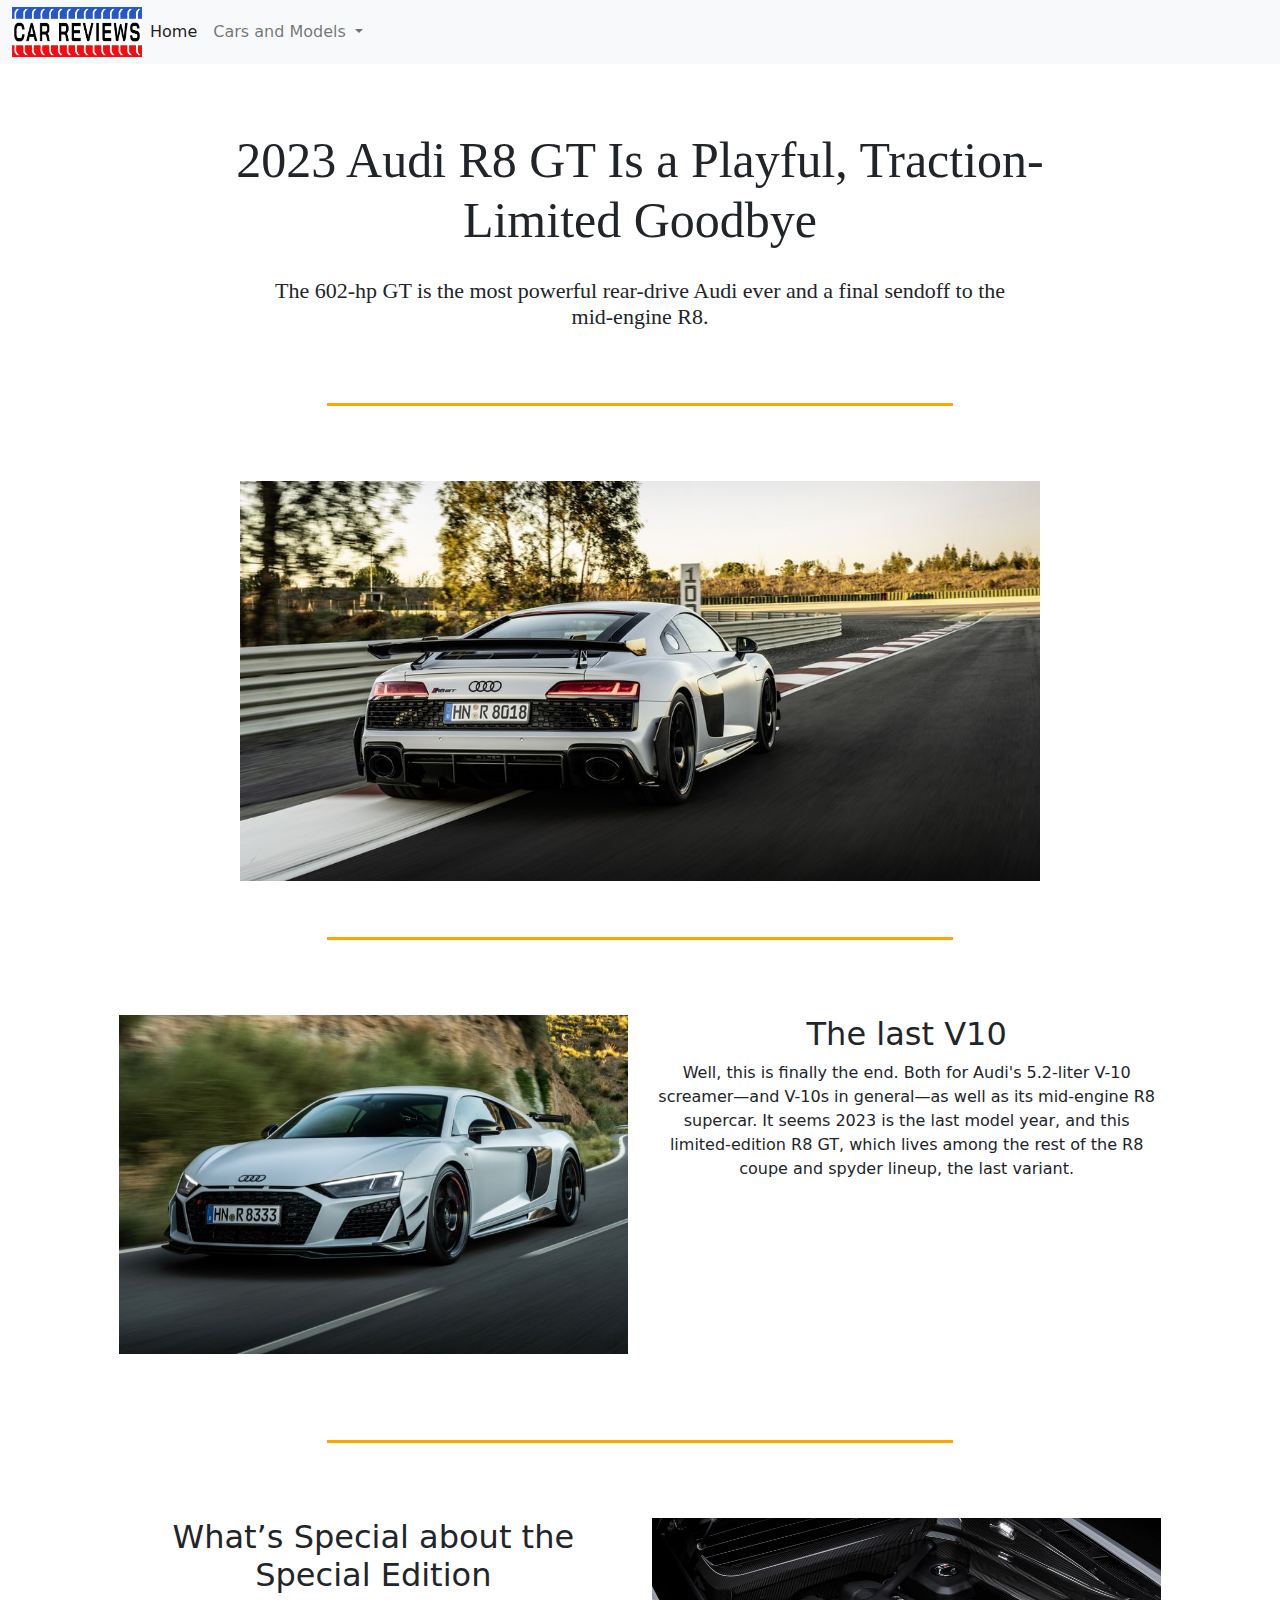
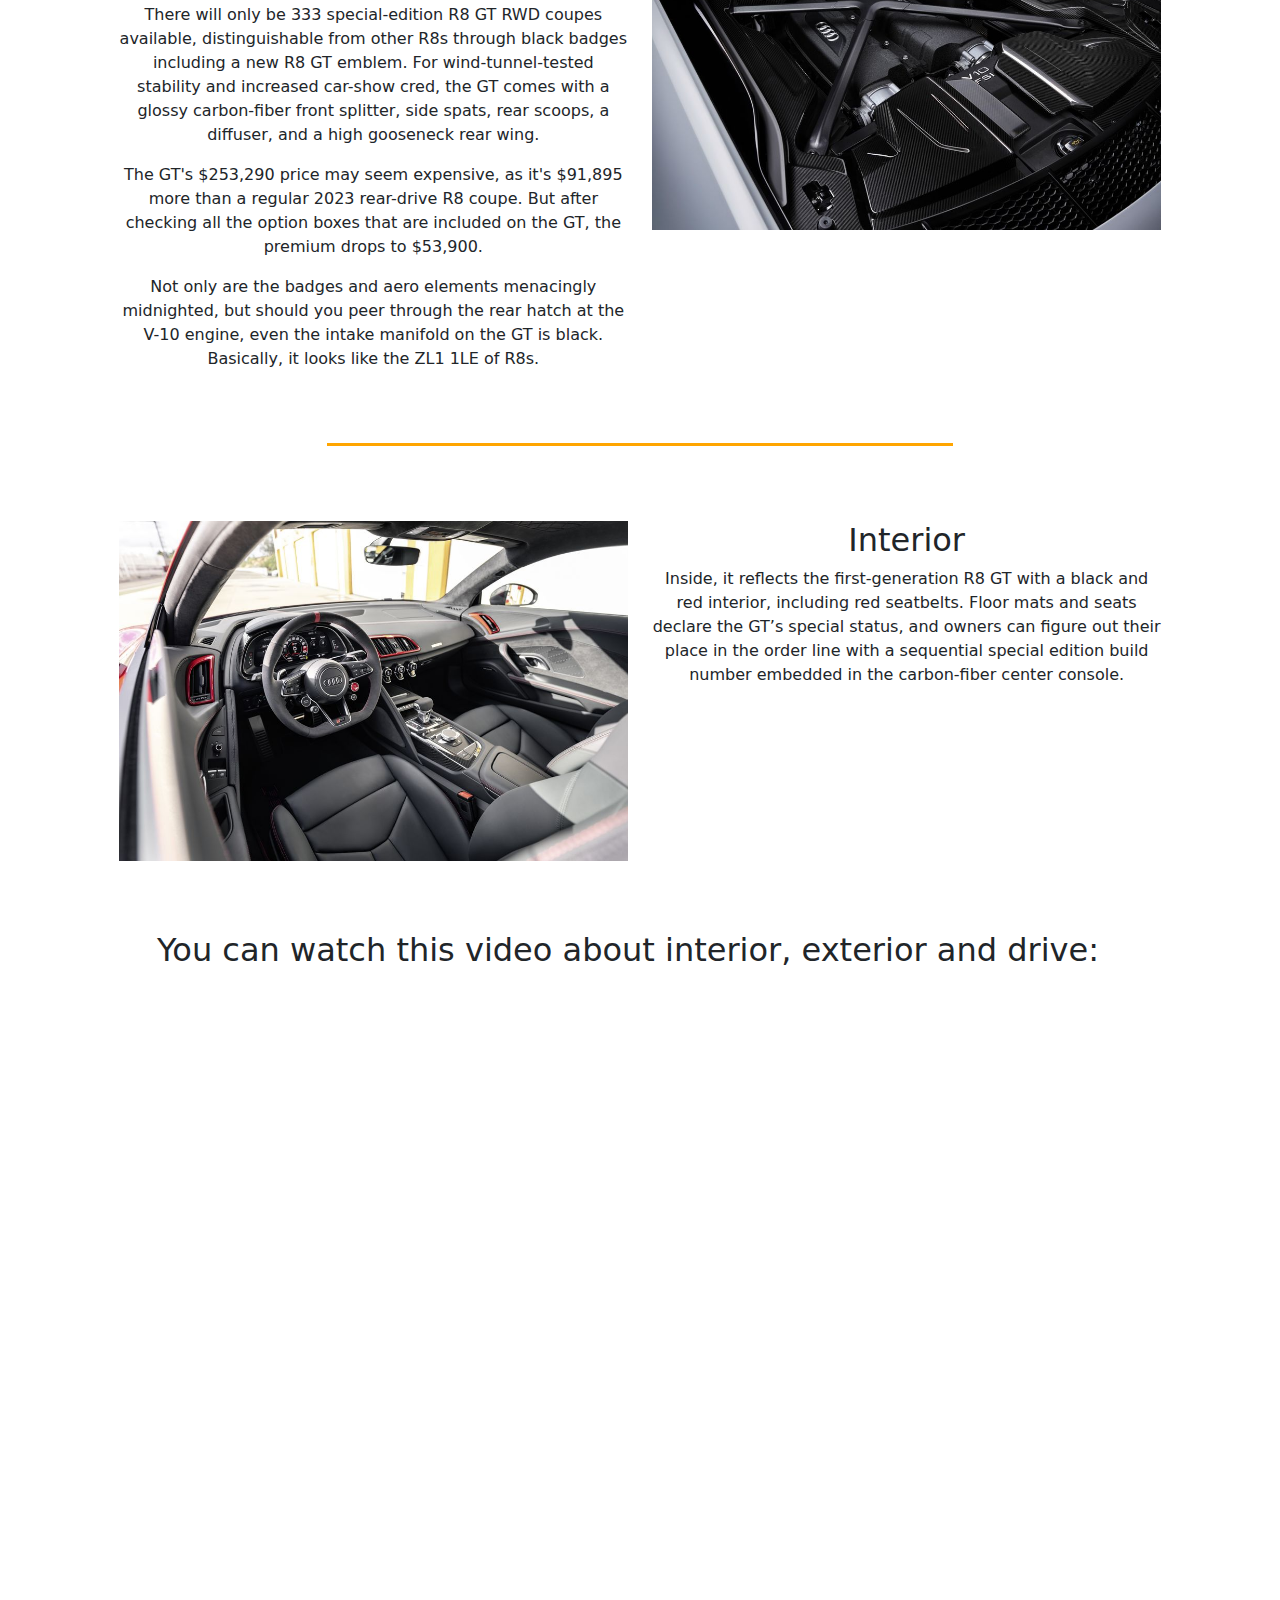
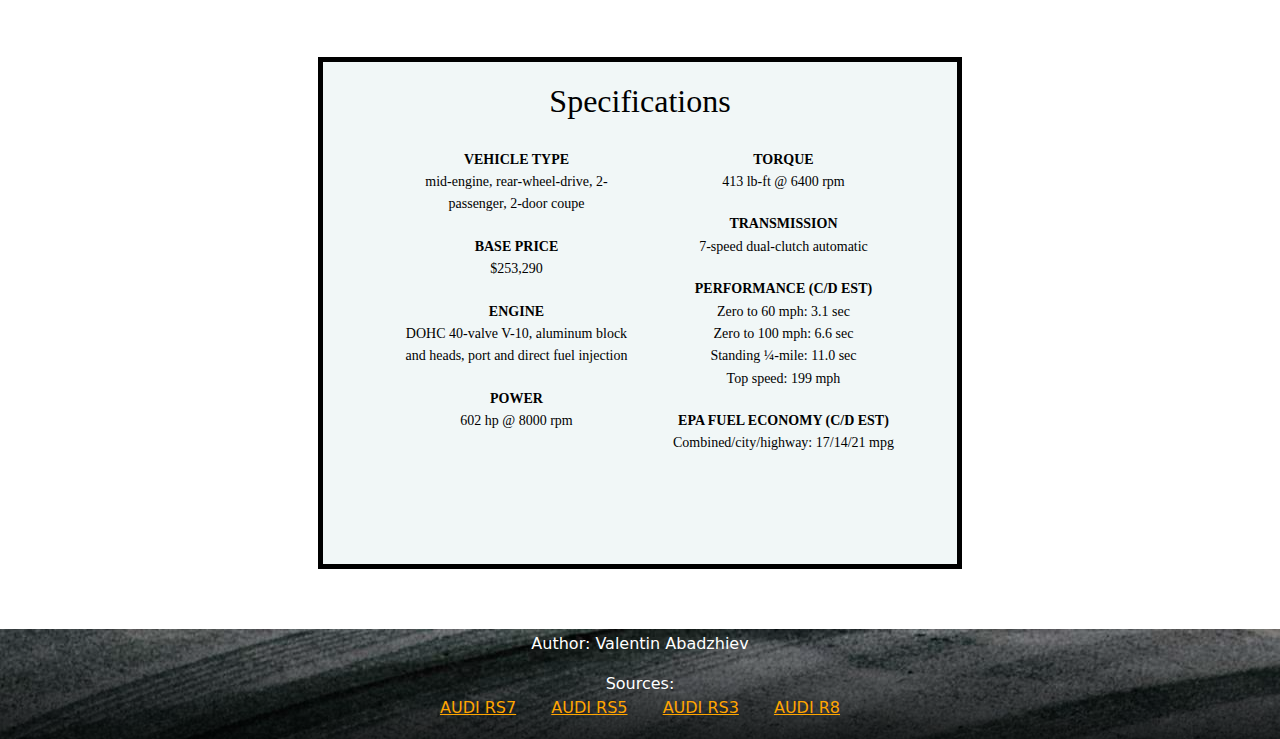
==== commit c9e71091: "grid" ====
--- a/r8.html
+++ b/r8.html
@@ -4,7 +4,7 @@
 <head>
 	<link rel="stylesheet" href="bootstrap.css">
 	<link rel="stylesheet" href="style.css">
-	<script src="https://cdn.jsdelivr.net/npm/bootstrap@5.2.3/dist/js/bootstrap.bundle.min.js"></script>
+	 <script src="https://cdn.jsdelivr.net/npm/bootstrap@5.2.3/dist/js/bootstrap.bundle.min.js"></script>
 	<meta charset="UTF-8">
 	<title>Audi R8</title>
 	<link rel="icon" type="png" href="snimki/favicon.png">
@@ -20,40 +20,35 @@
 		<a href="rs5.html">Audi RS5</a>
 		<a href="rs3.html">Audi RS3</a>
 	</nav>--->
-	<nav class="navbar fixed-top navbar-expand-lg bg-light">
-		<div class="container-fluid">
-			<a href="index.html">
-				<img id="nav-img" src="snimki/favicon.png">
-			</a>
-			<button class="navbar-toggler" type="button" data-bs-toggle="collapse" data-bs-target="#navbarNavDropdown">
-				<span class="navbar-toggler-icon"></span>
-			</button>
-			<div class="collapse navbar-collapse" id="navbarNavDropdown">
-				<ul class="navbar-nav">
-					<li class="nav-item">
-						<a class="nav-link active" href="#">Home</a>
-					</li>
-					<li class="nav-item">
-						<a class="nav-link" href="#">Features</a>
-					</li>
-					<li class="nav-item">
-						<a class="nav-link" href="#">Pricing</a>
-					</li>
-					<li class="nav-item dropdown">
-						<a class="nav-link dropdown-toggle" role="button" data-bs-toggle="dropdown">
-							Dropdown link
-						</a>
-						<ul class="dropdown-menu">
-							<li><a class="dropdown-item" href="r8.html">Audi R8 2023</a></li>
-							<li><a class="dropdown-item" href="rs7.html">Audi RS7 2020</a></li>
-							<li><a class="dropdown-item" href="rs5.html">Audi RS5 2022</a></li>
-							<li><a class="dropdown-item" href="rs3.html">Audi RS3 2022</a></li>
-						</ul>
-					</li>
-				</ul>
+		<nav class="navbar fixed-top navbar-expand-lg bg-light">
+			<div class="container-fluid">
+				<a href="index.html">
+				  <img id="nav-img" src="snimki/favicon.png">
+				</a>
+ <button class="navbar-toggler" type="button" data-bs-toggle="collapse" data-bs-target="#navbarNavDropdown">
+      <span class="navbar-toggler-icon"></span>
+    </button>
+    <div class="collapse navbar-collapse" id="navbarNavDropdown">
+      <ul class="navbar-nav">
+        <li class="nav-item">
+          <a class="nav-link active"  href="#">Home</a>
+        </li>
+        
+        <li class="nav-item dropdown">
+          <a class="nav-link dropdown-toggle"role="button" data-bs-toggle="dropdown">
+            Cars and Models
+          </a>
+          <ul class="dropdown-menu">
+						<li><a class="dropdown-item" href="r8.html">Audi R8 2023</a></li>
+            <li><a class="dropdown-item" href="rs7.html">Audi RS7 2020</a></li>
+            <li><a class="dropdown-item" href="rs5.html">Audi RS5 2022</a></li>
+            <li><a class="dropdown-item" href="rs3.html">Audi RS3 2022</a></li>
+          </ul>
+        </li>
+      </ul>
+    </div>
 			</div>
-		</div>
-	</nav>
+		</nav>
 
 
 
@@ -69,138 +64,114 @@
 				<div class="liniq1">
 					<p></p>
 				</div>
-				<img class="img-one" src="snimki/r8.jpg">
-				<div class="liniq1">
+				<img id="img-one" class="img-fluid img-one" src="snimki/r8.jpg">
+<div class="liniq1">
 					<p></p>
 				</div>
 				<div class="row">
-					<div class="col-6">
-						<img class="img-two" src="snimki/r8-1.jpg">
+					<div class="col-xl-6 col-lg-6 col-xs-12">
+				<img class=" img-fluid end" src="snimki/r8-1.jpg"></div>
+				<div class="col-xl-6 col-lg-6 col-xs-12">
+				<h2 class="main-h2">The last V10</h2>
+				<p>Well, this is finally the end. Both for Audi's 5.2-liter V-10 screamer—and V-10s in general—as well
+					as
+					its
+					mid-engine R8 supercar. It seems 2023 is the last model year, and this limited-edition R8 GT, which
+					lives among
+					the rest of the R8 coupe and spyder lineup, the last variant.</p>
 					</div>
-					<div class="col-6">
-						<h2 class="main-h2">The last V10</h2>
-						<p>Well, this is finally the end. Both for Audi's 5.2-liter V-10 screamer—and V-10s in
-							general—as well
-							as
-							its
-							mid-engine R8 supercar. It seems 2023 is the last model year, and this limited-edition R8
-							GT, which
-							lives among
-							the rest of the R8 coupe and spyder lineup, the last variant.</p>
-						<p>While that previous cluster of words is enough to sour the mood, the R8 GT will do just the
-							opposite. It's easy to drive, controllable on the throttle. Sweeping through a corner, we
-							could quickly place it right at the limit of the rear end's traction, where adding a touch
-							more power caused the back end to step out. Playfully, never frightfully. We still miss the
-							gated manual from the first-generation R8, but the seven-speed dual-clutch automatic in the
-							GT nevertheless shifts even faster than before. In its most aggressive modes, the ferocious
-							energy of a wide-open-throttle upshift at the 8700-rpm redline reverberates through the
-							carbon-fiber and aluminum monocoque structure.</p>
 					</div>
+<div class="liniq1">
+					<p></p>
 				</div>
-				<div class="liniq1">
+					<div class="row">
+<div class="col-xl-6 col-lg-6 col-xs-12">
+				<h2 class="main-h2">What’s Special about the Special Edition</h2>
+				<p>There will only be 333 special-edition R8 GT RWD coupes available, distinguishable from other R8s
+					through
+					black
+					badges including a new R8 GT emblem. For wind-tunnel-tested stability and increased car-show cred,
+					the
+					GT comes
+					with a glossy carbon-fiber front splitter, side spats, rear scoops, a diffuser, and a high gooseneck
+					rear wing.
+				</p>
+				<p>The GT's $253,290 price may seem expensive, as it's $91,895 more than a regular 2023 rear-drive R8
+					coupe.
+					But
+					after checking all the option boxes that are included on the GT, the premium drops to $53,900.</p>
+				<p>Not only are the badges and aero elements menacingly midnighted, but should you peer through the rear
+					hatch at
+					the V-10 engine, even the intake manifold on the GT is black. Basically, it looks like the ZL1 1LE
+					of
+					R8s.</p>
+				</div>
+				<div class="col-xl-6 col-lg-6 col-xs-12">
+				<img class="img-fluid end" src="snimki/r8-e.jpg"></div>
+				</div>
+<div class="liniq1">
 					<p></p>
 				</div>
 				<div class="row">
-					<div class="col-6">
-						<h2 class="main-h2">What’s Special about the Special Edition</h2>
-						<p>There will only be 333 special-edition R8 GT RWD coupes available, distinguishable from other
-							R8s
-							through
-							black
-							badges including a new R8 GT emblem. For wind-tunnel-tested stability and increased car-show
-							cred,
-							the
-							GT comes
-							with a glossy carbon-fiber front splitter, side spats, rear scoops, a diffuser, and a high
-							gooseneck
-							rear wing.
-						</p>
-						<p>The GT's $253,290 price may seem expensive, as it's $91,895 more than a regular 2023
-							rear-drive R8
-							coupe.
-							But
-							after checking all the option boxes that are included on the GT, the premium drops to
-							$53,900.</p>
-						<p>Not only are the badges and aero elements menacingly midnighted, but should you peer through
-							the rear
-							hatch at
-							the V-10 engine, even the intake manifold on the GT is black. Basically, it looks like the
-							ZL1 1LE
-							of
-							R8s.</p>
-					</div>
-					<div class="col-6">
-						<img class="float-end img-two" src="snimki/r8-e.jpg">
-					</div>
+				<div class="col-xl-6 col-lg-6 col-xs-12">
+				<img class="img-fluid end" src="snimki/r8-2.jpg"></div>
+				<div class="col-xl-6 col-lg-6 col-xs-12">
+				<h2 class="main-h2">Interior</h2>
+				<p>Inside, it reflects the first-generation R8 GT with a black and red interior, including red
+					seatbelts.
+					Floor mats
+					and seats declare the GT’s special status, and owners can figure out their place in the order line
+					with
+					a
+					sequential special edition build number embedded in the carbon-fiber center console.</p>
 				</div>
-				<div class="liniq1">
-					<p></p>
-				</div>
+				</row>
+			
 				<div class="row">
-					<div class="col-6">
-						<img class="img-two" src="snimki/r8-2.jpg">
-					</div>
-					<div class="col-6">
-						<h2 class="main-h2">Interior</h2>
-						<p>Inside, it reflects the first-generation R8 GT with a black and red interior, including red
-							seatbelts.
-							Floor mats
-							and seats declare the GT’s special status, and owners can figure out their place in the
-							order line
-							with
-							a
-							sequential special edition build number embedded in the carbon-fiber center console.</p>
-					</div>
-				</div>
+				<h2 class="main-h2">You can watch this video about interior, exterior and drive:</h2></div>
+				<div class="row">
+				<iframe src="https://www.youtube.com/embed/-gvR2F6HpcY"
+					title="YouTube video player" frameborder="0"
+					allow="accelerometer; autoplay; clipboard-write; encrypted-media; gyroscope; picture-in-picture"
+					allowfullscreen></iframe></div>
+			</div>
 
-					<div class="row">
-						<h2 class="main-h2">You can watch this video about interior, exterior and drive:</h2>
-					</div>
-					<div class="row">
-						<iframe class="iframe" src="https://www.youtube.com/embed/-gvR2F6HpcY"
-							title="YouTube video player" frameborder="0"
-							allow="accelerometer; autoplay; clipboard-write; encrypted-media; gyroscope; picture-in-picture"
-							allowfullscreen></iframe>
-					</div>
-				
-
-
-				<div class="col-1">
-				</div>
-				<div class="specs">
-					<h2>Specifications</h2>
-					<div class="sp">
-						<p><b>VEHICLE TYPE</b>
-							<br>mid-engine, rear-wheel-drive, 2-passenger, 2-door coupe
-						</p>
-						<p><b>BASE PRICE</b>
-							<br>$253,290
-						</p>
-						<p><b>ENGINE</b>
-							<br>DOHC 40-valve V-10, aluminum block and heads, port and direct fuel injection
-						</p>
-						<p><b>POWER</b>
-							<br> 602 hp @ 8000 rpm
-						</p>
-						<p><b>TORQUE</b>
-							<br>413 lb-ft @ 6400 rpm
-						</p>
-						<p><b>TRANSMISSION</b>
-							<br>7-speed dual-clutch automatic
-						</p>
-						<p><b>PERFORMANCE (C/D EST)</b>
-							<br>Zero to 60 mph: 3.1 sec
-							<br>Zero to 100 mph: 6.6 sec
-							<br>Standing ¼-mile: 11.0 sec
-							<br>Top speed: 199 mph
-						</p>
-						<p><b>EPA FUEL ECONOMY (C/D EST)</b>
-							<br>Combined/city/highway: 17/14/21 mpg
-						</p>
-					</div>
+			<div class="col-1">
+			</div>
+			<div class="specs">
+				<h2>Specifications</h2>
+				<div class="sp">
+					<p><b>VEHICLE TYPE</b>
+						<br>mid-engine, rear-wheel-drive, 2-passenger, 2-door coupe
+					</p>
+					<p><b>BASE PRICE</b>
+						<br>$253,290
+					</p>
+					<p><b>ENGINE</b>
+						<br>DOHC 40-valve V-10, aluminum block and heads, port and direct fuel injection
+					</p>
+					<p><b>POWER</b>
+						<br> 602 hp @ 8000 rpm
+					</p>
+					<p><b>TORQUE</b>
+						<br>413 lb-ft @ 6400 rpm
+					</p>
+					<p><b>TRANSMISSION</b>
+						<br>7-speed dual-clutch automatic
+					</p>
+					<p><b>PERFORMANCE (C/D EST)</b>
+						<br>Zero to 60 mph: 3.1 sec
+						<br>Zero to 100 mph: 6.6 sec
+						<br>Standing ¼-mile: 11.0 sec
+						<br>Top speed: 199 mph
+					</p>
+					<p><b>EPA FUEL ECONOMY (C/D EST)</b>
+						<br>Combined/city/highway: 17/14/21 mpg
+					</p>
 				</div>
 			</div>
 		</div>
+	</div>
 	</div>
 	<footer class="footer-index">
 		<p>Author: Valentin Abadzhiev</p>
--- a/style.css
+++ b/style.css
@@ -1,44 +1,51 @@
 body {
-  margin-top: 130px;
+	margin-top: 130px;
   background-color: white;
 }
-
-.container {
-  max-width: 2000px;
-}
-
-.col-1{
-  padding: 0px, 0px, 0px, 0px;
-}
-.col-10{
-  padding: 0px, 0px, 0px, 0px;
-}
-.iframe{
+.container{
+	max-width: 2000px;
+}
+.row{
+	padding-top: 40px;
+	padding-bottom: 40px;
+}
+.float-end img{
+	width: 600px;
+	height: auto;
+	display: block;
   margin-left: auto;
   margin-right: auto;
-  width: 910px; 
-  height: 500px;
-}
-.row {
-  padding-top: 40px;
-  padding-bottom: 40px;
-}
-
-.row p {
-  text-align: center;
-  font-family: Georgia, Times, Serif;
-}
-
-.img-one {
-  padding-top: 40px;
-  padding-bottom: 40px;
-  width: 800px;
-  height: auto;
-  display: block;
+}
+#img-one{
+	width: 800px;
+}
+.row img{
+	width: 600px;
+	height: auto;
+	display: block;
   margin-left: auto;
   margin-right: auto;
 }
-
+.row p{
+	text-align: center;
+}
+.end{
+	margin-bottom: 30px;
+}
+.img-one{
+	padding-top: 40px;
+	padding-bottom: 40px;
+	width: 800px;
+	height: auto;
+	display: block;
+  margin-left: auto;
+  margin-right: auto;
+  
+}
+iframe{
+	height: 500px;
+	width: 500px;
+}
 .sp {
   padding: 1.25rem 1.875rem 4.375rem;
   column-count: 2;
@@ -82,25 +89,20 @@
   height: auto;
 }
 
-#nav-img {
+#nav-img{
   width: 130px;
   height: 50px;
 }
-
 nav {
   height: 4em;
   background-color: white;
 }
-
 .index-r8 {
   position: relative;
   width: auto;
   height: auto;
 }
-.img-two{
-  display: block;
-  margin-top: 25px;
-}
+
 .r8-1 {
   color: black;
   display: block;
@@ -114,10 +116,10 @@
 .h1 {
   font-family: Georgia, Times, Serif;
   text-align: center;
-  font-size: x-large;
 }
 
 .h1 h1 {
+	font-size: 50px;
   padding-left: 15%;
   padding-right: 15%;
   /*text-decoration-line: underline;
@@ -126,8 +128,8 @@
 }
 
 .h1 p {
-  font-size: 22px;
-  padding-top: 20px;
+	font-size:22px;
+	padding-top: 20px;
   padding-left: 20%;
   padding-right: 20%;
 }
@@ -139,36 +141,30 @@
   text-decoration-style: solid;
   text-decoration-color: rgb(255, 187, 61);
 }
-
-.main-h2 {
-  padding-bottom: 15px;
-  font-family: Georgia, Times, Serif;
-  text-align: center;
-  text-decoration-line: underline;
-  text-decoration-style: solid;
-  text-decoration-color: rgb(255, 187, 61);
-}
-
+.main-h2{
+	text-align: center;
+}
 .liniq {
-  margin-left: 200px;
-  margin-right: 200px;
   border-bottom-style: solid;
-  margin-bottom: 20px;
-}
-
+  margin-bottom: 60px;
+	margin-left:150px;
+	margin-right:150px;
+}
 .liniq1 {
   border-bottom-style: solid;
-  border-bottom-color: black;
-  margin-bottom: 30px;
-  margin-left: 400px;
-  margin-right: 400px;
+	border-bottom-color: orange;
+  margin-bottom: 35px;
+	margin-left: 20%;
+	margin-right: 20%;
 }
 
 .favicon {
   width: auto;
   height: auto;
 }
-
+.float-end{
+	margin-top:30px;
+}
 img {
   width: 500px;
   height: auto;
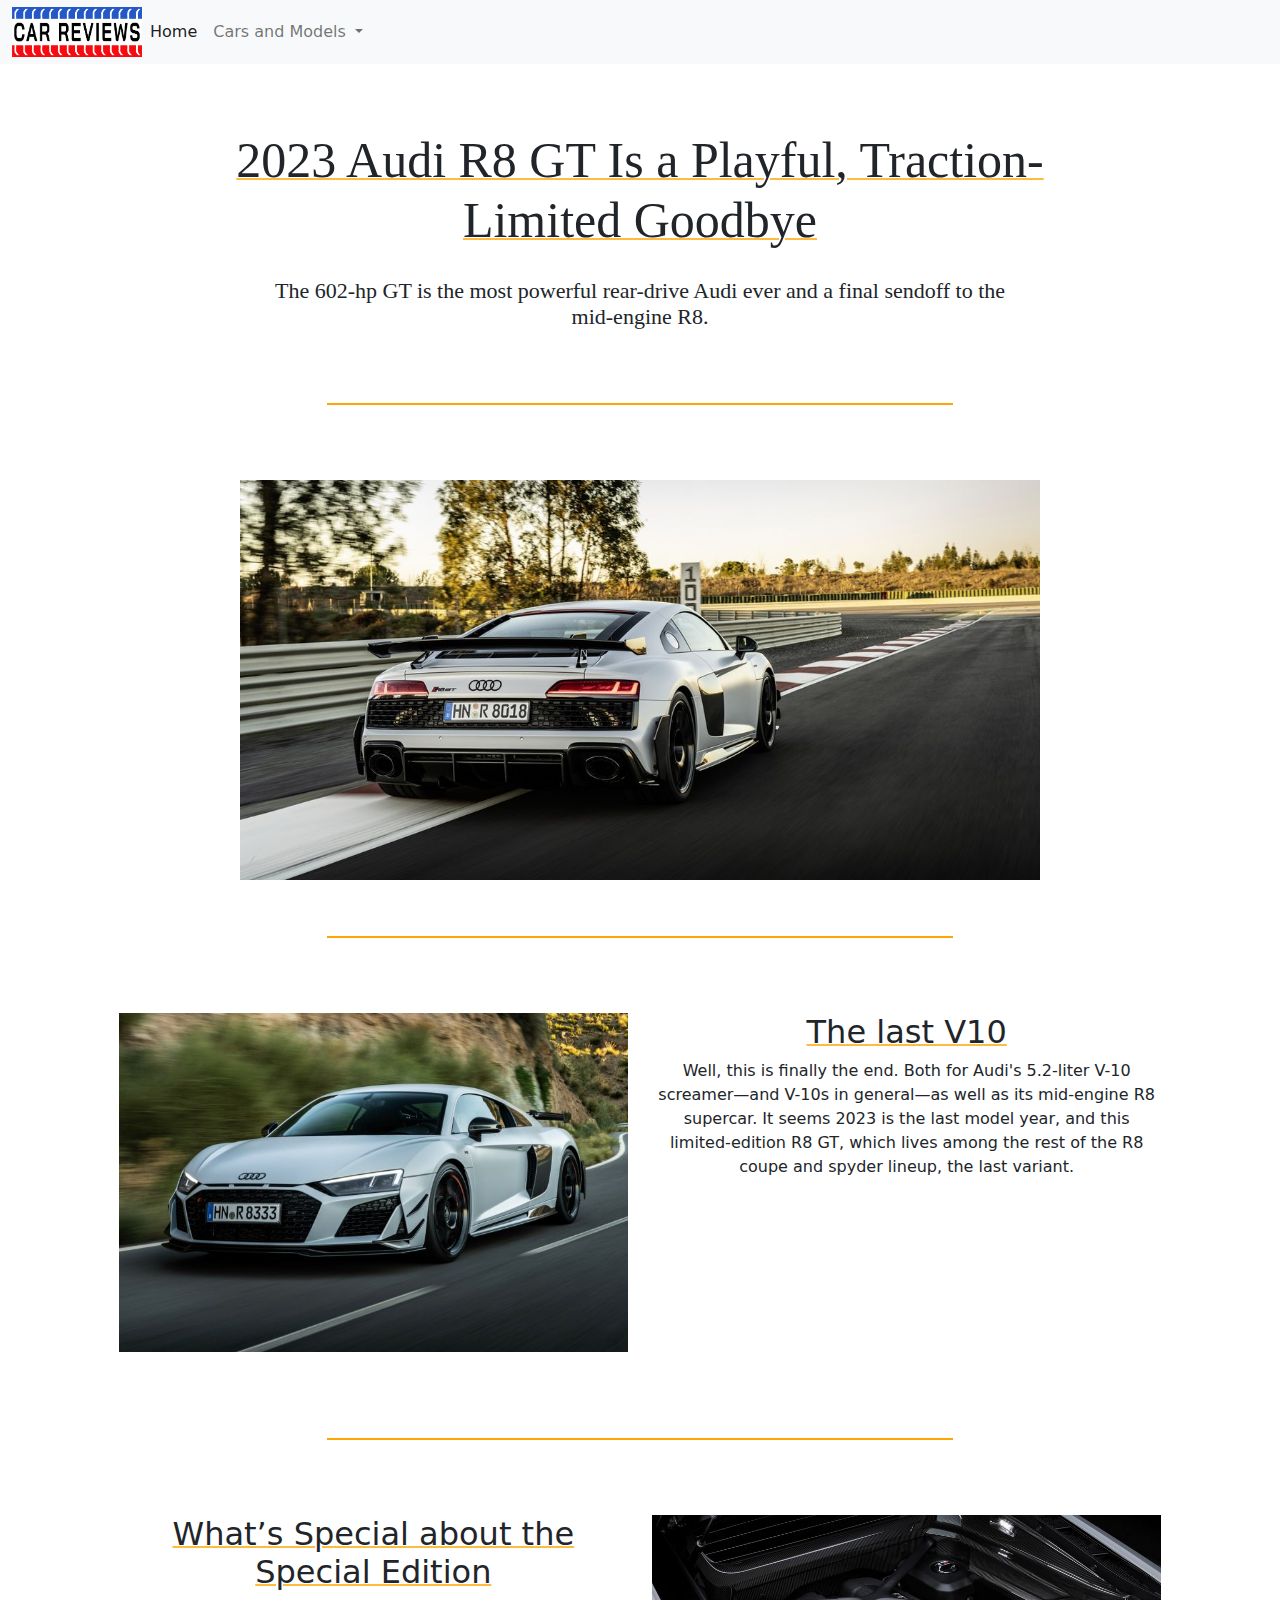
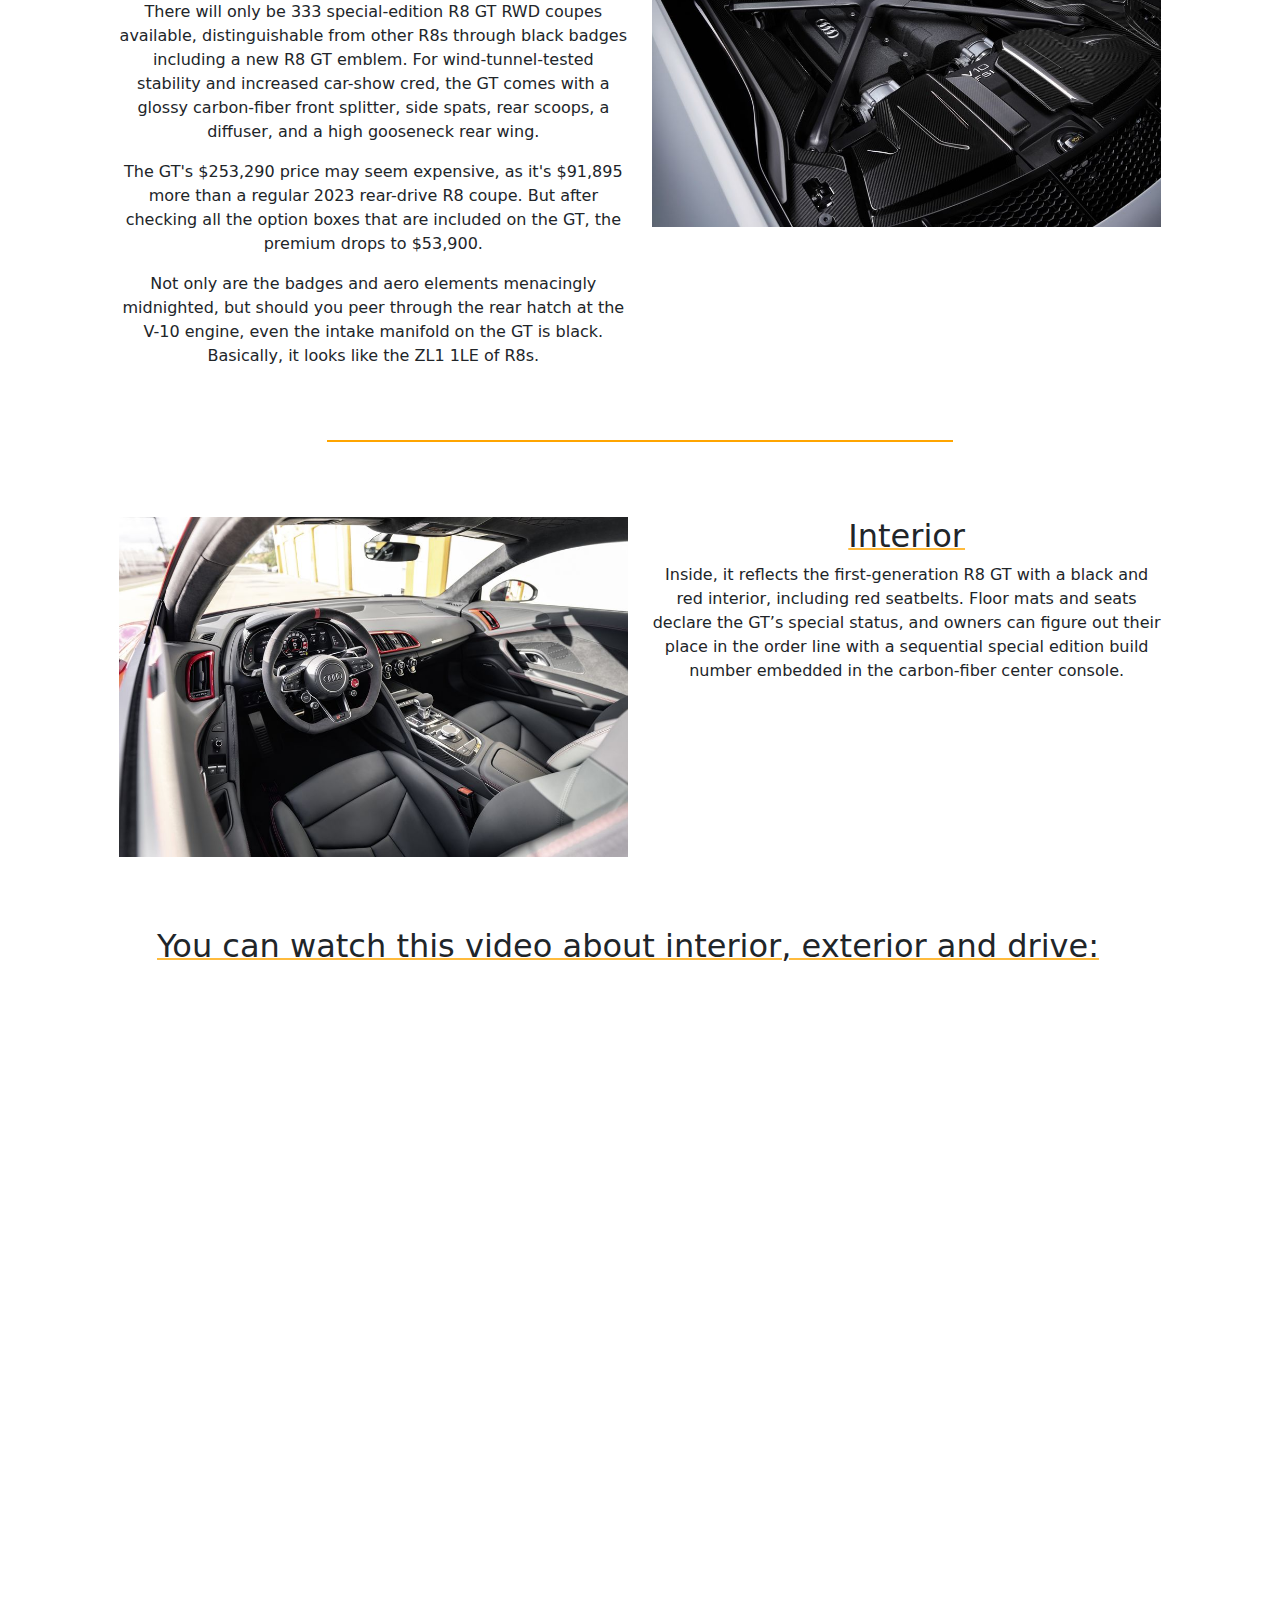
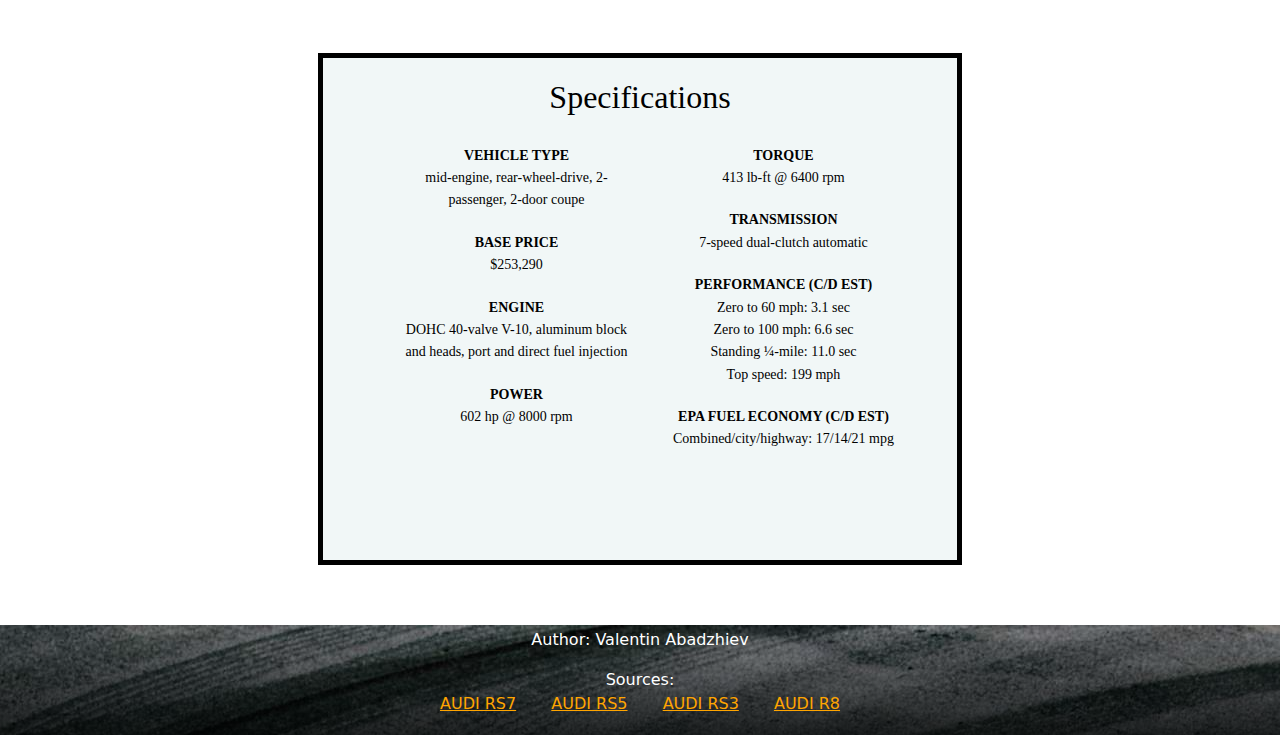
==== commit aedac6b0: "06.01" ====
--- a/r8.html
+++ b/r8.html
@@ -4,53 +4,42 @@
 <head>
 	<link rel="stylesheet" href="bootstrap.css">
 	<link rel="stylesheet" href="style.css">
-	 <script src="https://cdn.jsdelivr.net/npm/bootstrap@5.2.3/dist/js/bootstrap.bundle.min.js"></script>
+	<script src="https://cdn.jsdelivr.net/npm/bootstrap@5.2.3/dist/js/bootstrap.bundle.min.js"></script>
 	<meta charset="UTF-8">
 	<title>Audi R8</title>
 	<link rel="icon" type="png" href="snimki/favicon.png">
 </head>
 
 <body>
-	<!---<nav>
-		<a href="index.html">
-			<img src="snimki/logo-cars2.png" id="nav-img">
-		</a>
-		<a href="r8.html">Audi R8</a>
-		<a href="rs7.html">Audi RS7</a>
-		<a href="rs5.html">Audi RS5</a>
-		<a href="rs3.html">Audi RS3</a>
-	</nav>--->
-		<nav class="navbar fixed-top navbar-expand-lg bg-light">
-			<div class="container-fluid">
-				<a href="index.html">
-				  <img id="nav-img" src="snimki/favicon.png">
-				</a>
- <button class="navbar-toggler" type="button" data-bs-toggle="collapse" data-bs-target="#navbarNavDropdown">
-      <span class="navbar-toggler-icon"></span>
-    </button>
-    <div class="collapse navbar-collapse" id="navbarNavDropdown">
-      <ul class="navbar-nav">
-        <li class="nav-item">
-          <a class="nav-link active"  href="#">Home</a>
-        </li>
-        
-        <li class="nav-item dropdown">
-          <a class="nav-link dropdown-toggle"role="button" data-bs-toggle="dropdown">
-            Cars and Models
-          </a>
-          <ul class="dropdown-menu">
-						<li><a class="dropdown-item" href="r8.html">Audi R8 2023</a></li>
-            <li><a class="dropdown-item" href="rs7.html">Audi RS7 2020</a></li>
-            <li><a class="dropdown-item" href="rs5.html">Audi RS5 2022</a></li>
-            <li><a class="dropdown-item" href="rs3.html">Audi RS3 2022</a></li>
-          </ul>
-        </li>
-      </ul>
-    </div>
+	<nav class="navbar fixed-top navbar-expand-lg bg-light">
+		<div class="container-fluid">
+			<a href="index.html">
+				<img id="nav-img" src="snimki/favicon.png">
+			</a>
+			<button class="navbar-toggler" type="button" data-bs-toggle="collapse" data-bs-target="#navbarNavDropdown">
+				<span class="navbar-toggler-icon"></span>
+			</button>
+			<div class="collapse navbar-collapse" id="navbarNavDropdown">
+				<ul class="navbar-nav">
+					<li class="nav-item">
+						<a class="nav-link active" href="#">Home</a>
+					</li>
+
+					<li class="nav-item dropdown">
+						<a class="nav-link dropdown-toggle" role="button" data-bs-toggle="dropdown">
+							Cars and Models
+						</a>
+						<ul class="dropdown-menu">
+							<li><a class="dropdown-item" href="r8.html">Audi R8 2023</a></li>
+							<li><a class="dropdown-item" href="rs7.html">Audi RS7 2020</a></li>
+							<li><a class="dropdown-item" href="rs5.html">Audi RS5 2022</a></li>
+							<li><a class="dropdown-item" href="rs3.html">Audi RS3 2022</a></li>
+						</ul>
+					</li>
+				</ul>
 			</div>
-		</nav>
-
-
+		</div>
+	</nav>
 
 	<div class="h1">
 		<h1>2023 Audi R8 GT Is a Playful, Traction-Limited Goodbye</h1>
@@ -65,113 +54,128 @@
 					<p></p>
 				</div>
 				<img id="img-one" class="img-fluid img-one" src="snimki/r8.jpg">
-<div class="liniq1">
+				<div class="liniq1">
 					<p></p>
 				</div>
 				<div class="row">
 					<div class="col-xl-6 col-lg-6 col-xs-12">
-				<img class=" img-fluid end" src="snimki/r8-1.jpg"></div>
-				<div class="col-xl-6 col-lg-6 col-xs-12">
-				<h2 class="main-h2">The last V10</h2>
-				<p>Well, this is finally the end. Both for Audi's 5.2-liter V-10 screamer—and V-10s in general—as well
-					as
-					its
-					mid-engine R8 supercar. It seems 2023 is the last model year, and this limited-edition R8 GT, which
-					lives among
-					the rest of the R8 coupe and spyder lineup, the last variant.</p>
+						<img class=" img-fluid end" src="snimki/r8-1.jpg">
 					</div>
+					<div class="col-xl-6 col-lg-6 col-xs-12">
+						<h2 class="main-h2">The last V10</h2>
+						<p>Well, this is finally the end. Both for Audi's 5.2-liter V-10 screamer—and V-10s in
+							general—as well
+							as
+							its
+							mid-engine R8 supercar. It seems 2023 is the last model year, and this limited-edition R8
+							GT, which
+							lives among
+							the rest of the R8 coupe and spyder lineup, the last variant.</p>
 					</div>
-<div class="liniq1">
-					<p></p>
 				</div>
-					<div class="row">
-<div class="col-xl-6 col-lg-6 col-xs-12">
-				<h2 class="main-h2">What’s Special about the Special Edition</h2>
-				<p>There will only be 333 special-edition R8 GT RWD coupes available, distinguishable from other R8s
-					through
-					black
-					badges including a new R8 GT emblem. For wind-tunnel-tested stability and increased car-show cred,
-					the
-					GT comes
-					with a glossy carbon-fiber front splitter, side spats, rear scoops, a diffuser, and a high gooseneck
-					rear wing.
-				</p>
-				<p>The GT's $253,290 price may seem expensive, as it's $91,895 more than a regular 2023 rear-drive R8
-					coupe.
-					But
-					after checking all the option boxes that are included on the GT, the premium drops to $53,900.</p>
-				<p>Not only are the badges and aero elements menacingly midnighted, but should you peer through the rear
-					hatch at
-					the V-10 engine, even the intake manifold on the GT is black. Basically, it looks like the ZL1 1LE
-					of
-					R8s.</p>
-				</div>
-				<div class="col-xl-6 col-lg-6 col-xs-12">
-				<img class="img-fluid end" src="snimki/r8-e.jpg"></div>
-				</div>
-<div class="liniq1">
+				<div class="liniq1">
 					<p></p>
 				</div>
 				<div class="row">
-				<div class="col-xl-6 col-lg-6 col-xs-12">
-				<img class="img-fluid end" src="snimki/r8-2.jpg"></div>
-				<div class="col-xl-6 col-lg-6 col-xs-12">
-				<h2 class="main-h2">Interior</h2>
-				<p>Inside, it reflects the first-generation R8 GT with a black and red interior, including red
-					seatbelts.
-					Floor mats
-					and seats declare the GT’s special status, and owners can figure out their place in the order line
-					with
-					a
-					sequential special edition build number embedded in the carbon-fiber center console.</p>
+					<div class="col-xl-6 col-lg-6 col-xs-12">
+						<h2 class="main-h2">What’s Special about the Special Edition</h2>
+						<p>There will only be 333 special-edition R8 GT RWD coupes available, distinguishable from other
+							R8s
+							through
+							black
+							badges including a new R8 GT emblem. For wind-tunnel-tested stability and increased car-show
+							cred,
+							the
+							GT comes
+							with a glossy carbon-fiber front splitter, side spats, rear scoops, a diffuser, and a high
+							gooseneck
+							rear wing.
+						</p>
+						<p>The GT's $253,290 price may seem expensive, as it's $91,895 more than a regular 2023
+							rear-drive R8
+							coupe.
+							But
+							after checking all the option boxes that are included on the GT, the premium drops to
+							$53,900.</p>
+						<p>Not only are the badges and aero elements menacingly midnighted, but should you peer through
+							the rear
+							hatch at
+							the V-10 engine, even the intake manifold on the GT is black. Basically, it looks like the
+							ZL1 1LE
+							of
+							R8s.</p>
+					</div>
+					<div class="col-xl-6 col-lg-6 col-xs-12">
+						<img class="img-fluid end" src="snimki/r8-e.jpg">
+					</div>
 				</div>
-				</row>
-			
+				<div class="liniq1">
+					<p></p>
+				</div>
 				<div class="row">
-				<h2 class="main-h2">You can watch this video about interior, exterior and drive:</h2></div>
-				<div class="row">
-				<iframe src="https://www.youtube.com/embed/-gvR2F6HpcY"
-					title="YouTube video player" frameborder="0"
-					allow="accelerometer; autoplay; clipboard-write; encrypted-media; gyroscope; picture-in-picture"
-					allowfullscreen></iframe></div>
-			</div>
+					<div class="col-xl-6 col-lg-6 col-xs-12">
+						<img class="img-fluid end" src="snimki/r8-2.jpg">
+					</div>
+					<div class="col-xl-6 col-lg-6 col-xs-12">
+						<h2 class="main-h2">Interior</h2>
+						<p>Inside, it reflects the first-generation R8 GT with a black and red interior, including red
+							seatbelts.
+							Floor mats
+							and seats declare the GT’s special status, and owners can figure out their place in the
+							order line
+							with
+							a
+							sequential special edition build number embedded in the carbon-fiber center console.</p>
+					</div>
+					</row>
 
-			<div class="col-1">
-			</div>
-			<div class="specs">
-				<h2>Specifications</h2>
-				<div class="sp">
-					<p><b>VEHICLE TYPE</b>
-						<br>mid-engine, rear-wheel-drive, 2-passenger, 2-door coupe
-					</p>
-					<p><b>BASE PRICE</b>
-						<br>$253,290
-					</p>
-					<p><b>ENGINE</b>
-						<br>DOHC 40-valve V-10, aluminum block and heads, port and direct fuel injection
-					</p>
-					<p><b>POWER</b>
-						<br> 602 hp @ 8000 rpm
-					</p>
-					<p><b>TORQUE</b>
-						<br>413 lb-ft @ 6400 rpm
-					</p>
-					<p><b>TRANSMISSION</b>
-						<br>7-speed dual-clutch automatic
-					</p>
-					<p><b>PERFORMANCE (C/D EST)</b>
-						<br>Zero to 60 mph: 3.1 sec
-						<br>Zero to 100 mph: 6.6 sec
-						<br>Standing ¼-mile: 11.0 sec
-						<br>Top speed: 199 mph
-					</p>
-					<p><b>EPA FUEL ECONOMY (C/D EST)</b>
-						<br>Combined/city/highway: 17/14/21 mpg
-					</p>
+					<div class="row">
+						<h2 class="main-h2">You can watch this video about interior, exterior and drive:</h2>
+					</div>
+					<div class="row">
+						<iframe src="https://www.youtube.com/embed/-gvR2F6HpcY" title="YouTube video player"
+							frameborder="0"
+							allow="accelerometer; autoplay; clipboard-write; encrypted-media; gyroscope; picture-in-picture"
+							allowfullscreen></iframe>
+					</div>
+				</div>
+
+				<div class="col-1">
+				</div>
+				<div class="specs">
+					<h2>Specifications</h2>
+					<div class="sp">
+						<p><b>VEHICLE TYPE</b>
+							<br>mid-engine, rear-wheel-drive, 2-passenger, 2-door coupe
+						</p>
+						<p><b>BASE PRICE</b>
+							<br>$253,290
+						</p>
+						<p><b>ENGINE</b>
+							<br>DOHC 40-valve V-10, aluminum block and heads, port and direct fuel injection
+						</p>
+						<p><b>POWER</b>
+							<br> 602 hp @ 8000 rpm
+						</p>
+						<p><b>TORQUE</b>
+							<br>413 lb-ft @ 6400 rpm
+						</p>
+						<p><b>TRANSMISSION</b>
+							<br>7-speed dual-clutch automatic
+						</p>
+						<p><b>PERFORMANCE (C/D EST)</b>
+							<br>Zero to 60 mph: 3.1 sec
+							<br>Zero to 100 mph: 6.6 sec
+							<br>Standing ¼-mile: 11.0 sec
+							<br>Top speed: 199 mph
+						</p>
+						<p><b>EPA FUEL ECONOMY (C/D EST)</b>
+							<br>Combined/city/highway: 17/14/21 mpg
+						</p>
+					</div>
 				</div>
 			</div>
 		</div>
-	</div>
 	</div>
 	<footer class="footer-index">
 		<p>Author: Valentin Abadzhiev</p>
--- a/style.css
+++ b/style.css
@@ -122,9 +122,10 @@
 	font-size: 50px;
   padding-left: 15%;
   padding-right: 15%;
-  /*text-decoration-line: underline;
+  text-decoration-line: underline;
   text-decoration-style: solid;
-  text-decoration-color: rgb(255, 187, 61);*/
+  text-decoration-color: rgb(255, 187, 61);
+  text-decoration-thickness: 2px;
 }
 
 .h1 p {
@@ -140,19 +141,20 @@
   text-decoration-line: underline;
   text-decoration-style: solid;
   text-decoration-color: rgb(255, 187, 61);
+  text-decoration-thickness: 2px;
 }
 .main-h2{
 	text-align: center;
+  text-decoration-line: underline;
+  text-decoration-style: solid;
+  text-decoration-color: rgb(255, 187, 61);
+  text-decoration-thickness: 2px;
 }
-.liniq {
-  border-bottom-style: solid;
-  margin-bottom: 60px;
-	margin-left:150px;
-	margin-right:150px;
-}
+
 .liniq1 {
   border-bottom-style: solid;
 	border-bottom-color: orange;
+  border-bottom-width: 2px;
   margin-bottom: 35px;
 	margin-left: 20%;
 	margin-right: 20%;
@@ -186,96 +188,3 @@
   padding: 15px;
   color: orange;
 }
-
-/*.column {
-  float: left;
-  padding: 10px;
-}
-
-.column.side {
-  width: 25%;
-  background-color: transparent;
-}
-
-.column.middle {
-  width: 50%;
-  text-align: center;
-  font-family: Georgia, Times, Serif;
-}
-
-.column.middle h2 {
-  text-decoration-line: underline;
-  text-decoration-style: solid;
-  text-decoration-color: rgb(255, 187, 61);
-}
-
-.column.middle img {
-  width: 100%;
-  height: auto;
-}
-
-.row:after {
-  content: "";
-  display: table;
-  clear: both;
-}
-
-@media screen and (max-width: 1200px) {
-  .column.side {
-    width: 15%;
-  }
-
-  .column.middle {
-    width: 70%;
-  }
-}
-
-@media screen and (min-width: 801px) {
-  .column.middle h2 {
-    font-size: 40px;
-  }
-
-  .column.middle p {
-    font-size: 20px;
-  }
-}
-
-@media screen and (max-width: 800px) {
-  .column.side {
-    width: 10%;
-  }
-
-  .column.middle {
-    width: 80%;
-  }
-
-  .column.middle h2 {
-    font-size: 30px;
-  }
-
-  .column.middle p {
-    font-size: 20px;
-  }
-}
-
-@media screen and (max-width: 500px) {
-  .h1 {
-    font-size: 20px;
-  }
-
-  .column.side {
-    width: 5%;
-  }
-
-  .column.middle {
-    width: 90%;
-  }
-
-  .column.middle h2 {
-    font-size: 30px;
-  }
-
-  .column.middle p {
-    font-size: 20px;
-  }
-}*/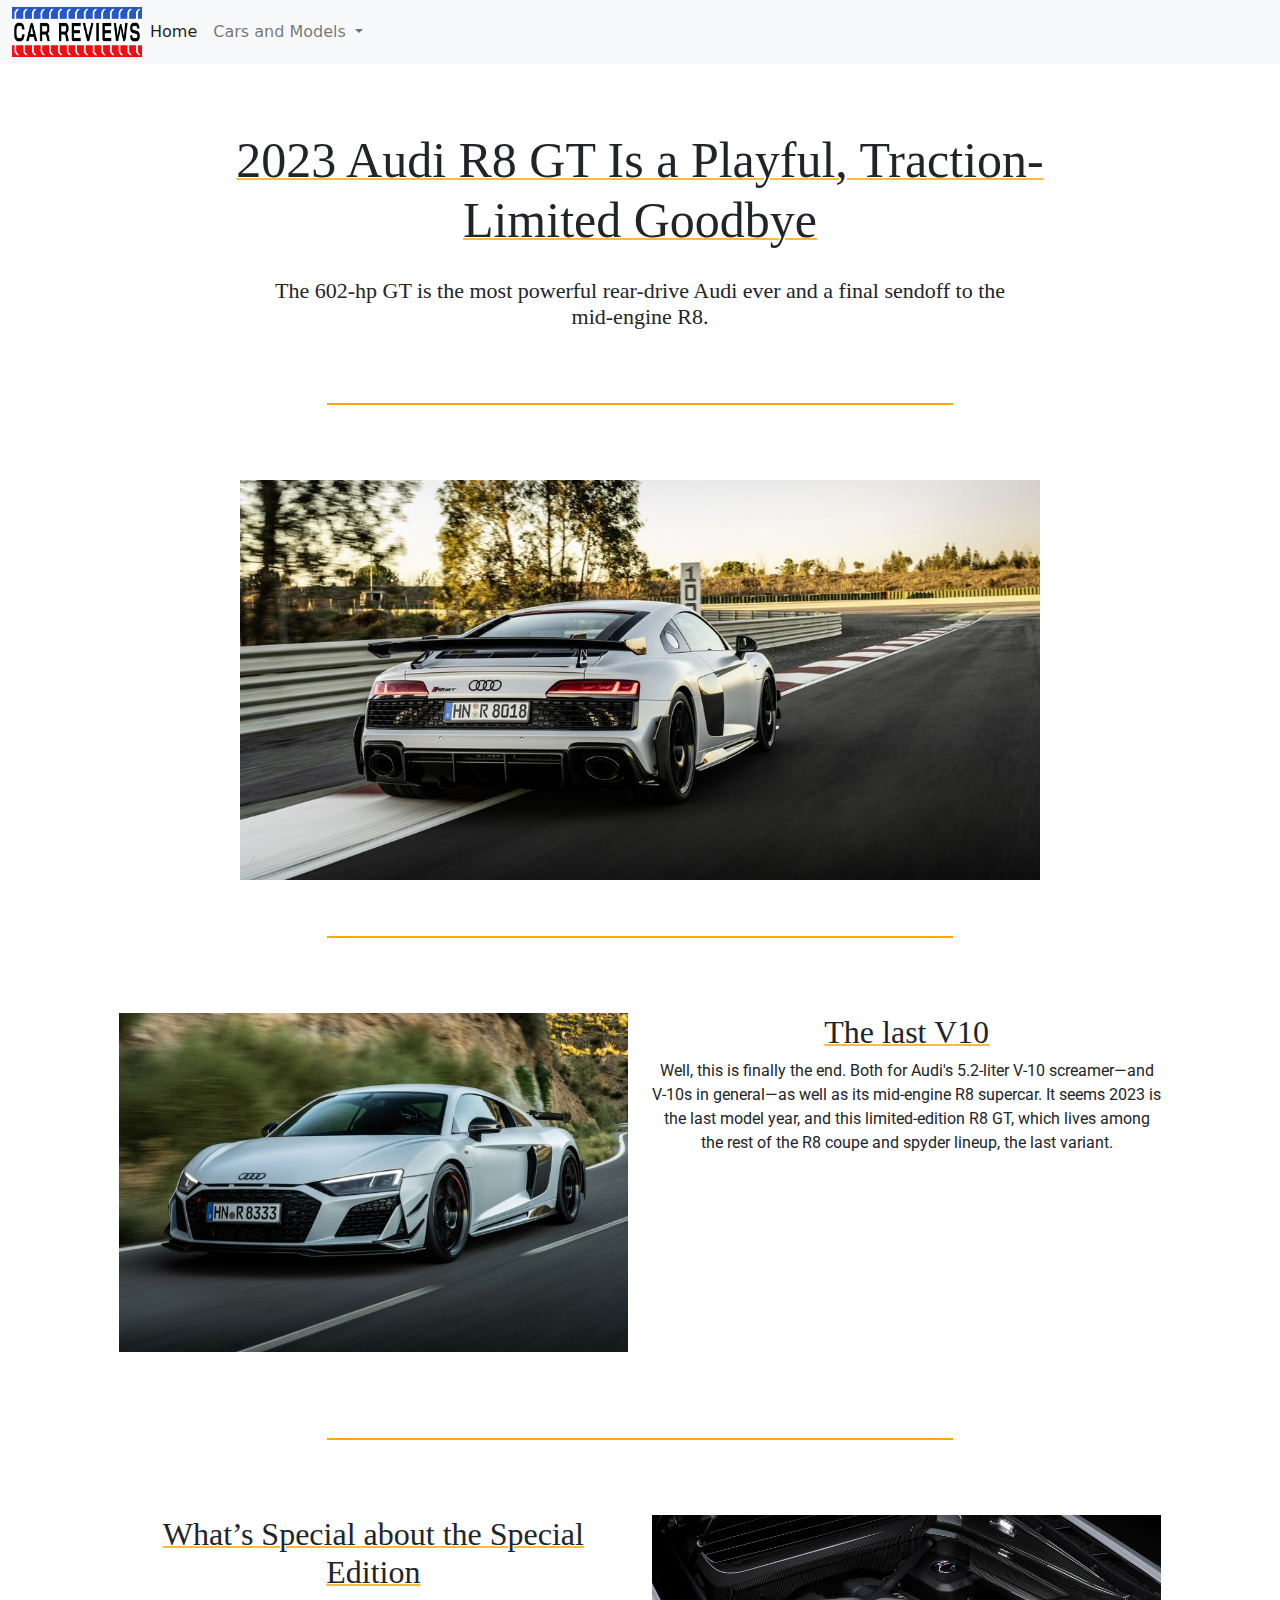
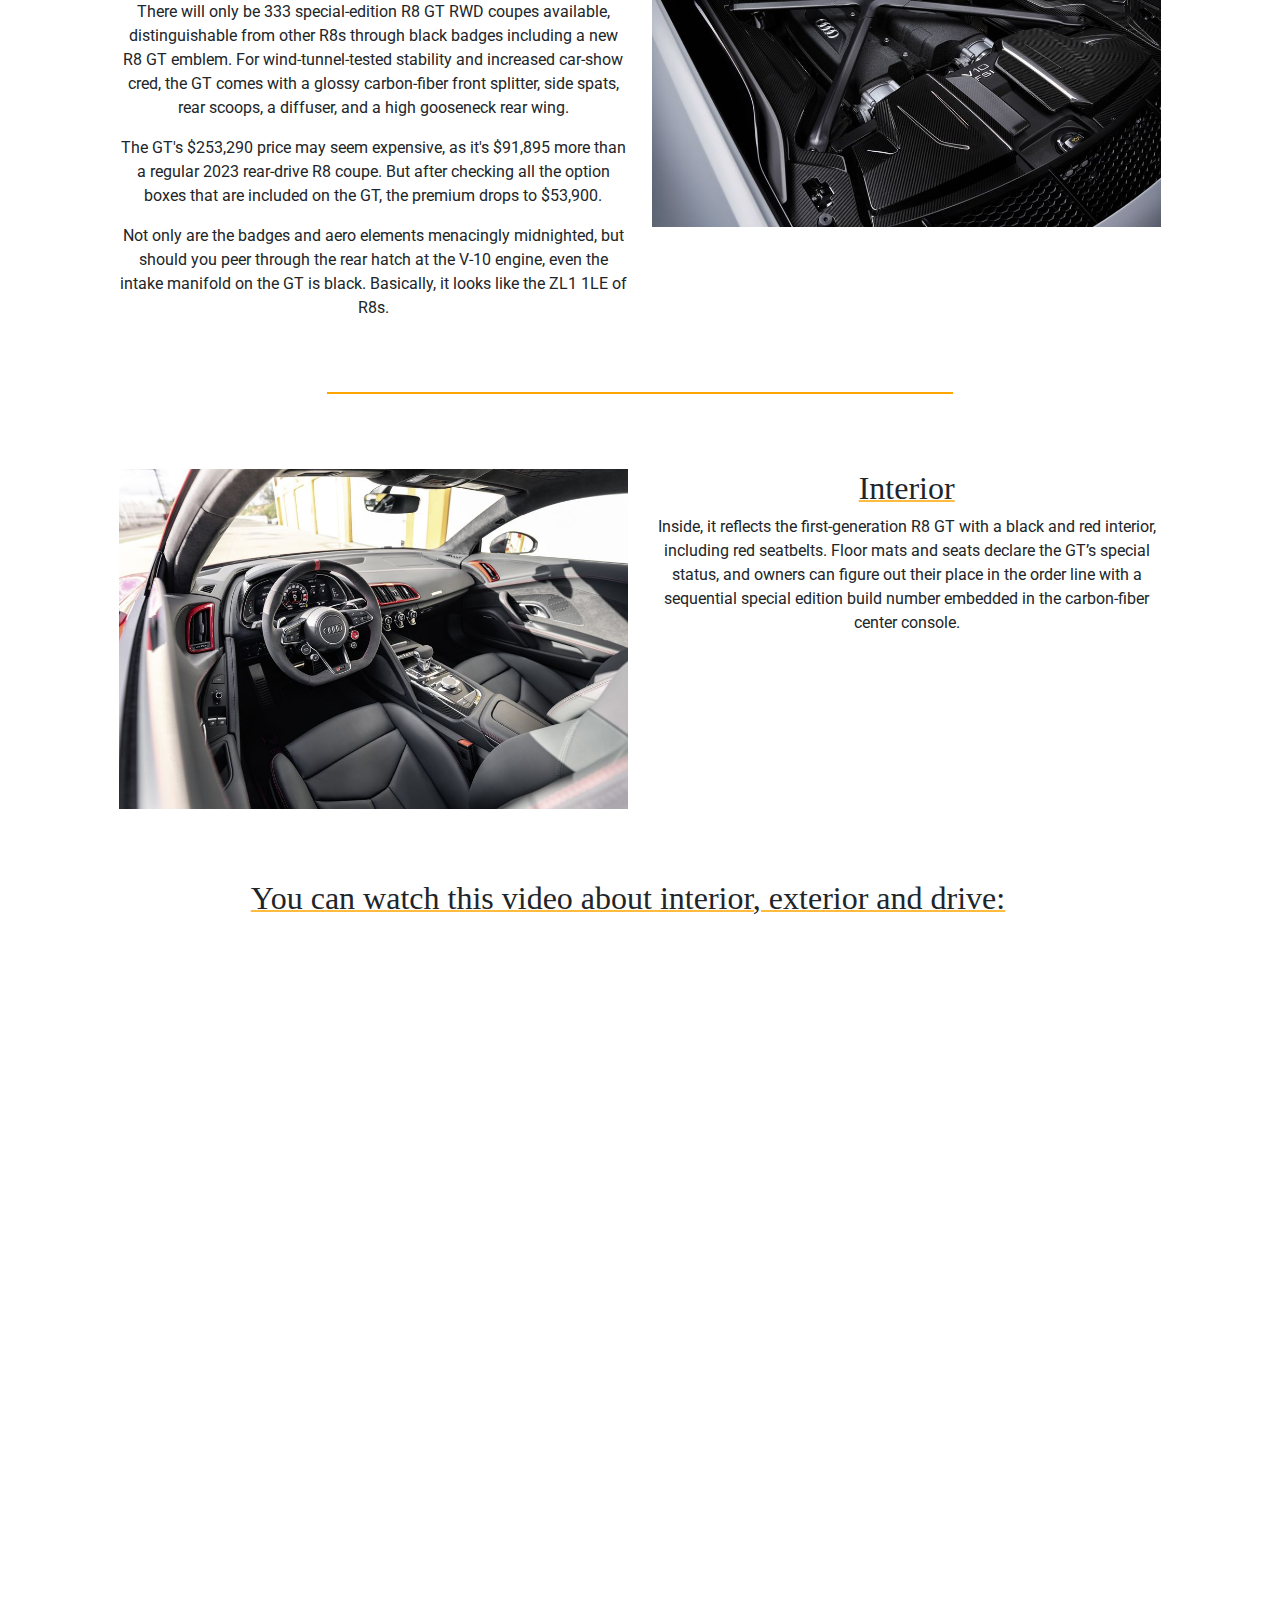
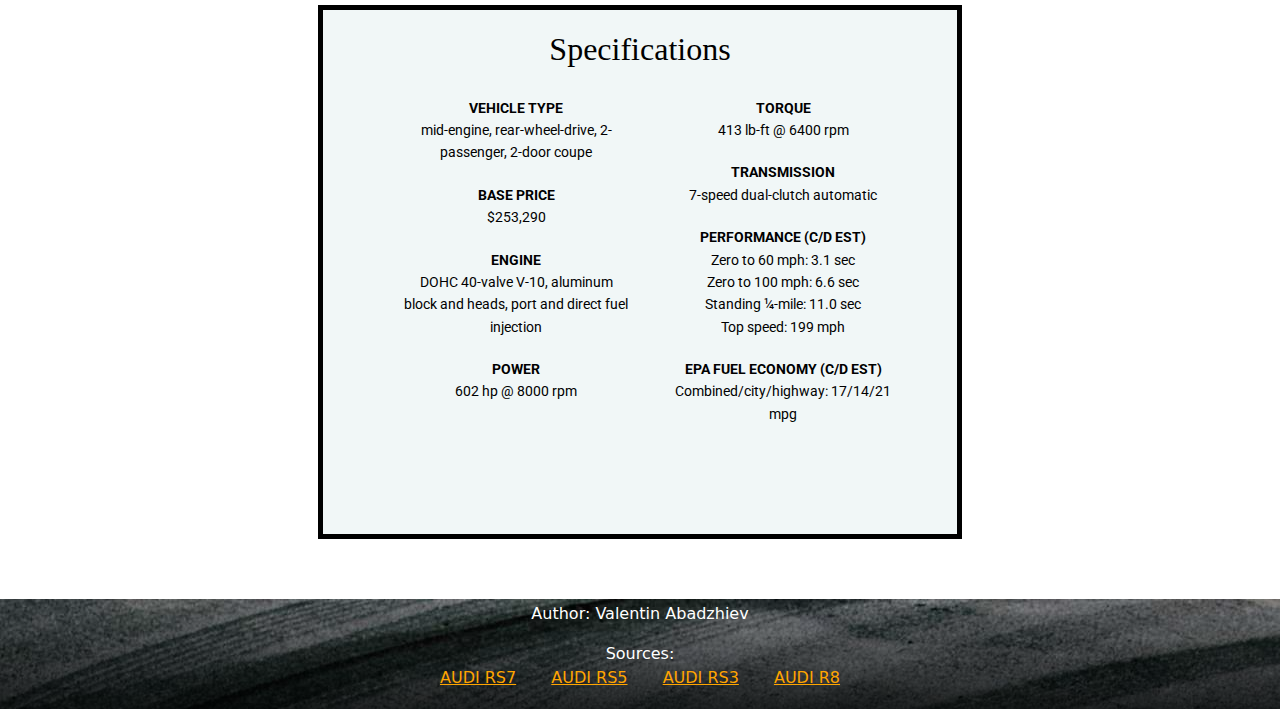
==== commit bfd74021: "06.01 17:33" ====
--- a/r8.html
+++ b/r8.html
@@ -2,6 +2,10 @@
 <html>
 
 <head>
+	<link rel="preconnect" href="https://fonts.googleapis.com">
+<link rel="preconnect" href="https://fonts.gstatic.com" crossorigin>
+<link href="https://fonts.googleapis.com/css2?family=Roboto&display=swap" rel="stylesheet">
+
 	<link rel="stylesheet" href="bootstrap.css">
 	<link rel="stylesheet" href="style.css">
 	<script src="https://cdn.jsdelivr.net/npm/bootstrap@5.2.3/dist/js/bootstrap.bundle.min.js"></script>
--- a/style.css
+++ b/style.css
@@ -1,51 +1,68 @@
 body {
-	margin-top: 130px;
+  margin-top: 130px;
   background-color: white;
 }
-.container{
-	max-width: 2000px;
-}
-.row{
-	padding-top: 40px;
-	padding-bottom: 40px;
-}
-.float-end img{
-	width: 600px;
-	height: auto;
-	display: block;
+
+.container {
+  max-width: 2000px;
+}
+
+.row {
+  padding-top: 40px;
+  padding-bottom: 40px;
+}
+
+.float-end img {
+  width: 600px;
+  height: auto;
+  display: block;
   margin-left: auto;
   margin-right: auto;
 }
-#img-one{
-	width: 800px;
-}
-.row img{
-	width: 600px;
-	height: auto;
-	display: block;
+
+#img-one {
+  width: 800px;
+}
+
+.row .card img {
+  width: auto;
+  height: auto;
+  display: block;
+}
+
+.row img {
+  width: 600px;
+  height: auto;
+  display: block;
   margin-left: auto;
   margin-right: auto;
 }
-.row p{
-	text-align: center;
-}
-.end{
-	margin-bottom: 30px;
-}
-.img-one{
-	padding-top: 40px;
-	padding-bottom: 40px;
-	width: 800px;
-	height: auto;
-	display: block;
+
+.row p {
+  text-align: center;
+  font-family: 'Roboto', sans-serif;
+}
+
+.end {
+  margin-bottom: 30px;
+}
+
+.img-one {
+  padding-top: 40px;
+  padding-bottom: 40px;
+  width: 800px;
+  height: auto;
+  display: block;
   margin-left: auto;
   margin-right: auto;
-  
-}
-iframe{
-	height: 500px;
-	width: 500px;
-}
+
+}
+
+iframe {
+  height: 500px;
+  width: 500px;
+}
+
 .sp {
   padding: 1.25rem 1.875rem 4.375rem;
   column-count: 2;
@@ -82,21 +99,29 @@
   text-align: center;
   border: thick solid #333;
   background-color: rgb(241, 247, 247);
-  max-width: 70rem;
+  max-width: 60rem;
   position: relative;
   margin: 1.25rem auto;
   overflow: hidden;
   height: auto;
 }
 
-#nav-img{
+.img-fluid.card-img-top img {
+  border: thick solid #333;
+  width: fit-content;
+  margin: 0, 0, 0, 0;
+}
+
+#nav-img {
   width: 130px;
   height: 50px;
 }
+
 nav {
   height: 4em;
   background-color: white;
 }
+
 .index-r8 {
   position: relative;
   width: auto;
@@ -119,7 +144,7 @@
 }
 
 .h1 h1 {
-	font-size: 50px;
+  font-size: 50px;
   padding-left: 15%;
   padding-right: 15%;
   text-decoration-line: underline;
@@ -129,8 +154,8 @@
 }
 
 .h1 p {
-	font-size:22px;
-	padding-top: 20px;
+  font-size: 22px;
+  padding-top: 20px;
   padding-left: 20%;
   padding-right: 20%;
 }
@@ -143,8 +168,10 @@
   text-decoration-color: rgb(255, 187, 61);
   text-decoration-thickness: 2px;
 }
-.main-h2{
-	text-align: center;
+
+.main-h2 {
+  font-family: Georgia, Times, Serif;
+  text-align: center;
   text-decoration-line: underline;
   text-decoration-style: solid;
   text-decoration-color: rgb(255, 187, 61);
@@ -153,20 +180,22 @@
 
 .liniq1 {
   border-bottom-style: solid;
-	border-bottom-color: orange;
+  border-bottom-color: orange;
   border-bottom-width: 2px;
   margin-bottom: 35px;
-	margin-left: 20%;
-	margin-right: 20%;
+  margin-left: 20%;
+  margin-right: 20%;
 }
 
 .favicon {
   width: auto;
   height: auto;
 }
-.float-end{
-	margin-top:30px;
-}
+
+.float-end {
+  margin-top: 30px;
+}
+
 img {
   width: 500px;
   height: auto;
@@ -187,4 +216,4 @@
 .footer-index a {
   padding: 15px;
   color: orange;
-}
+}